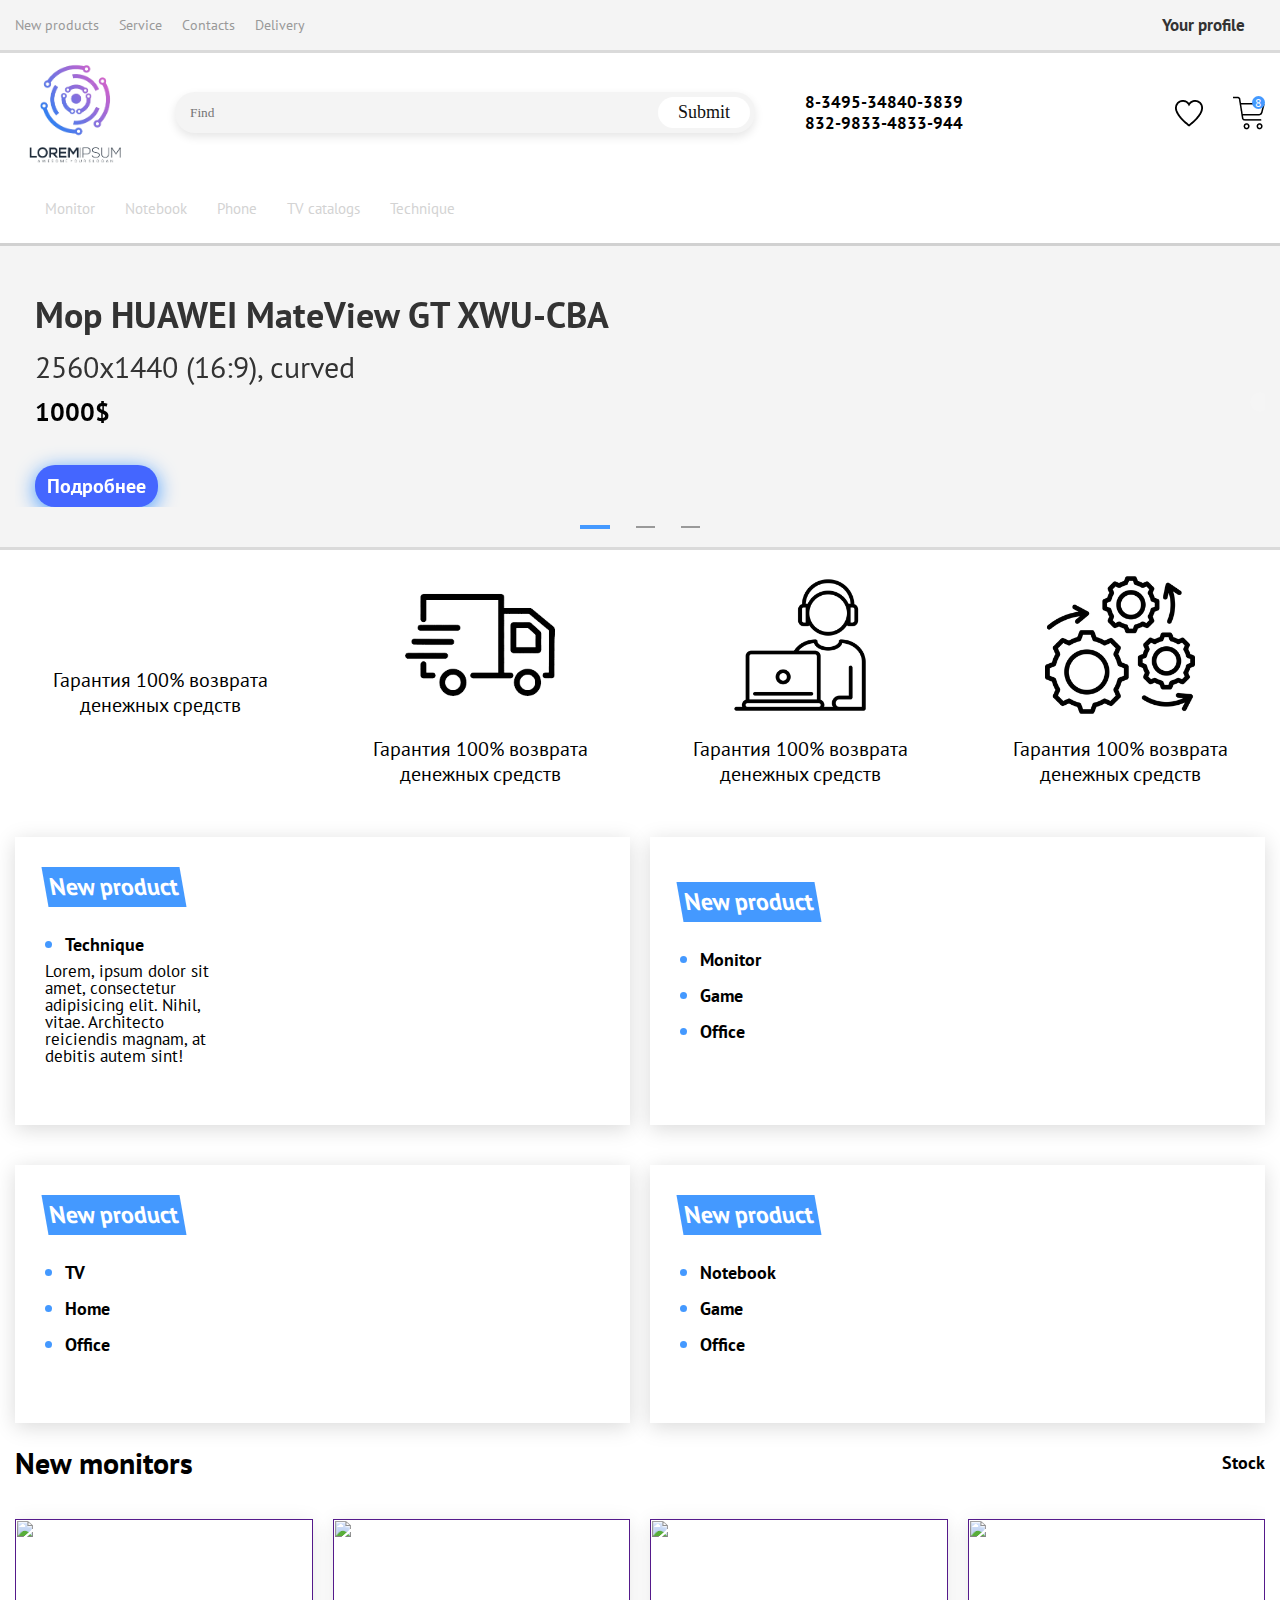
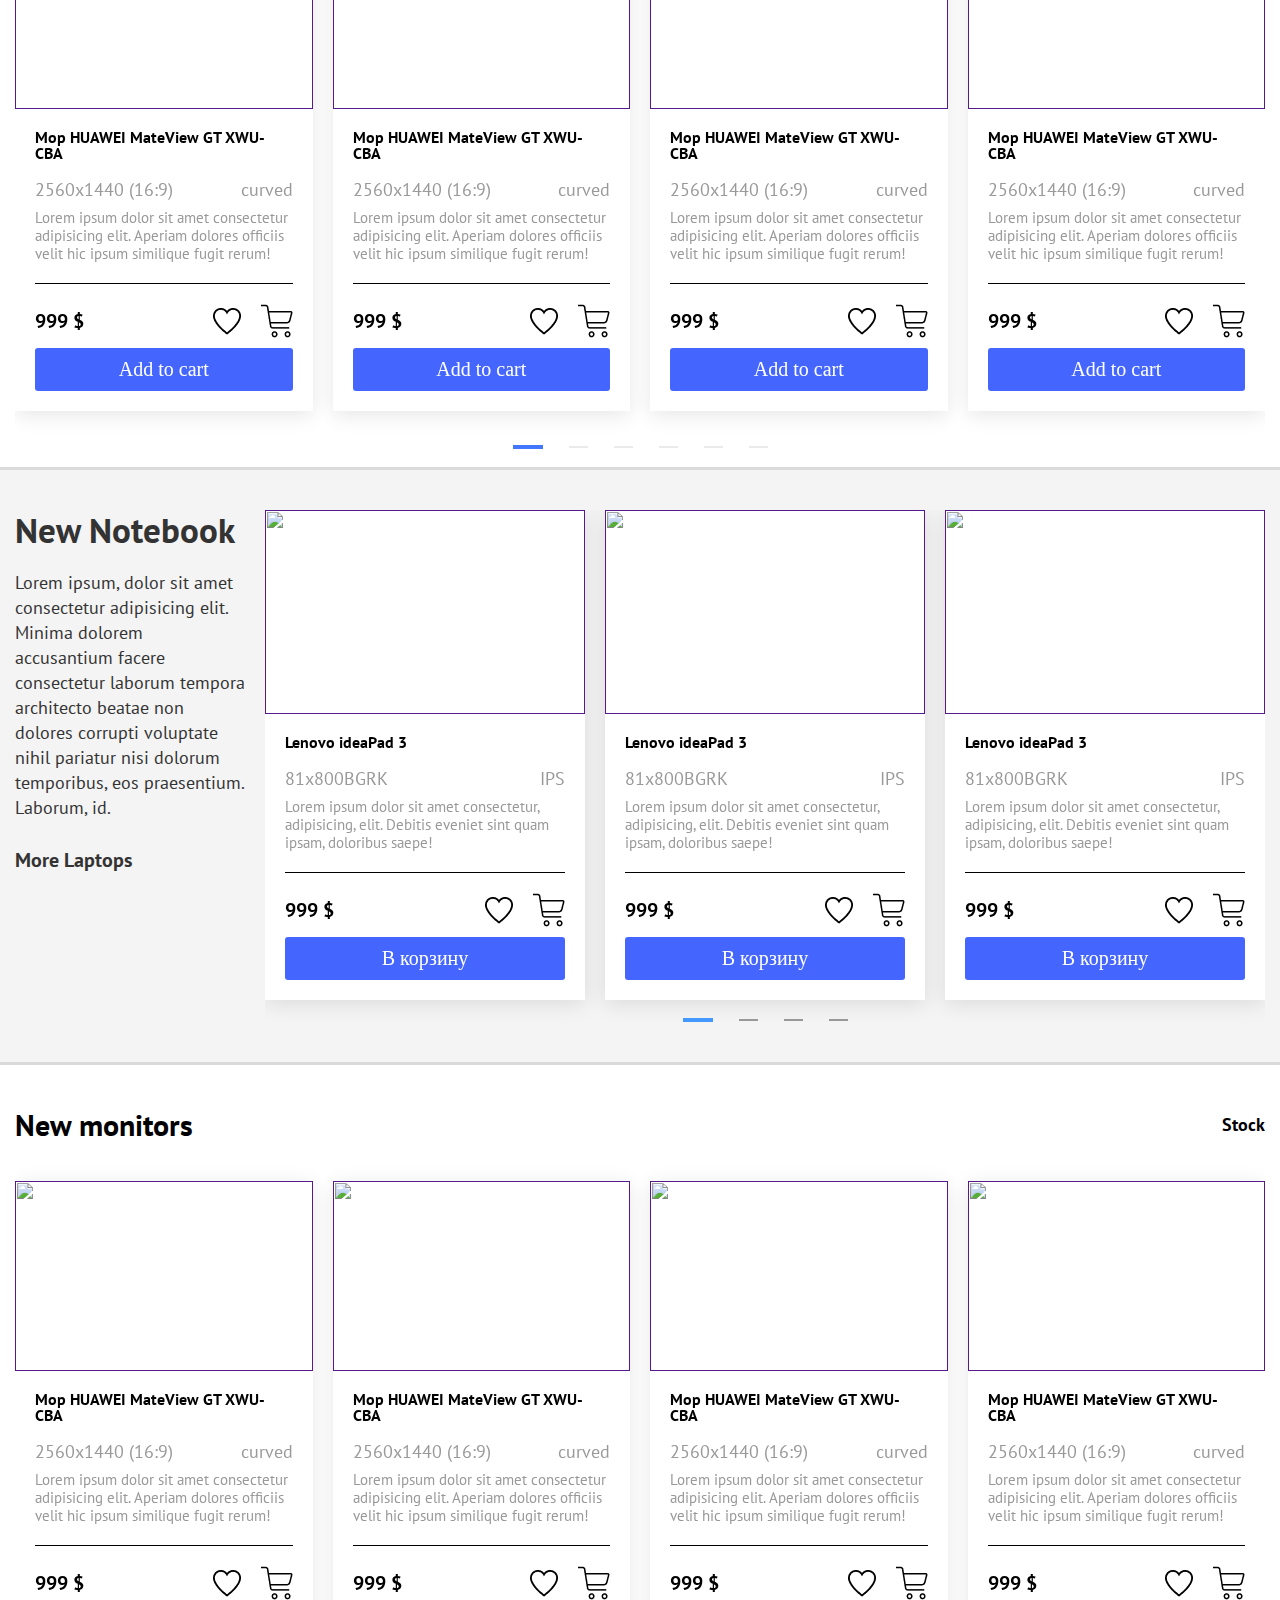
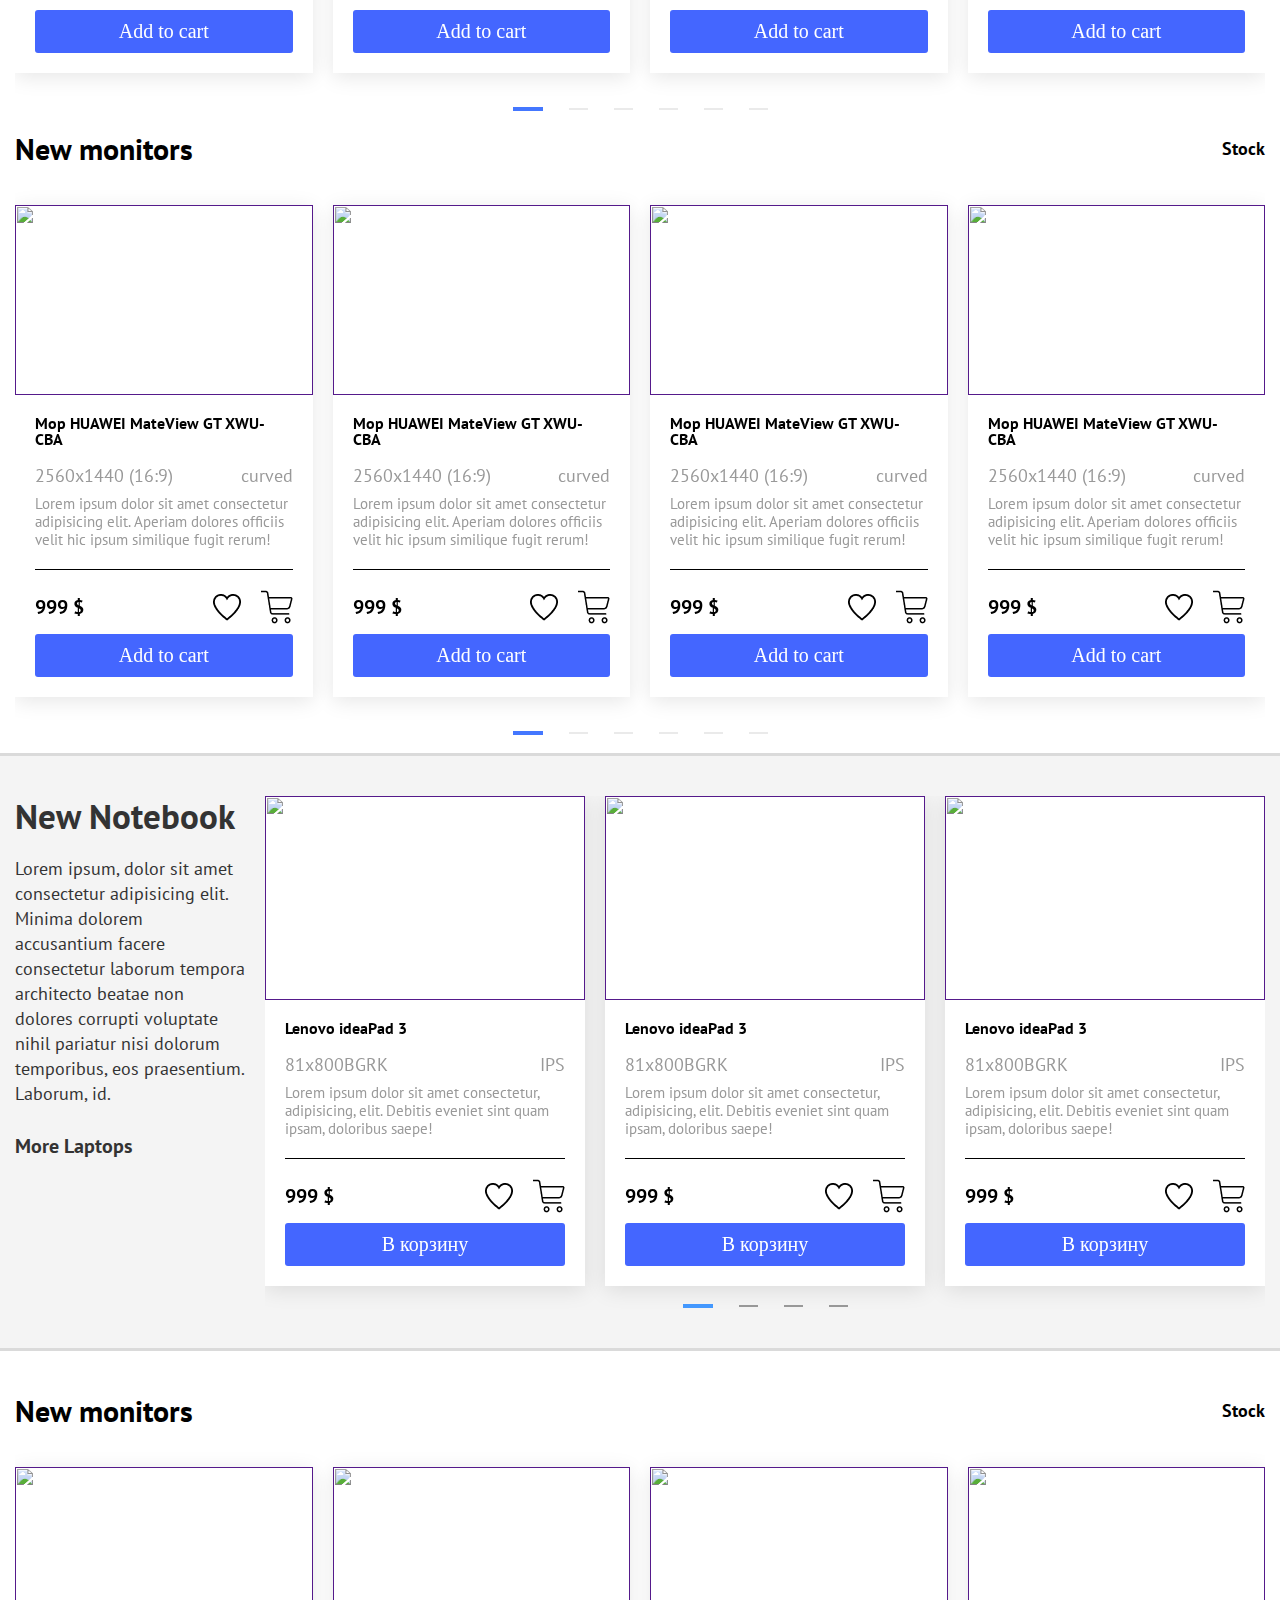
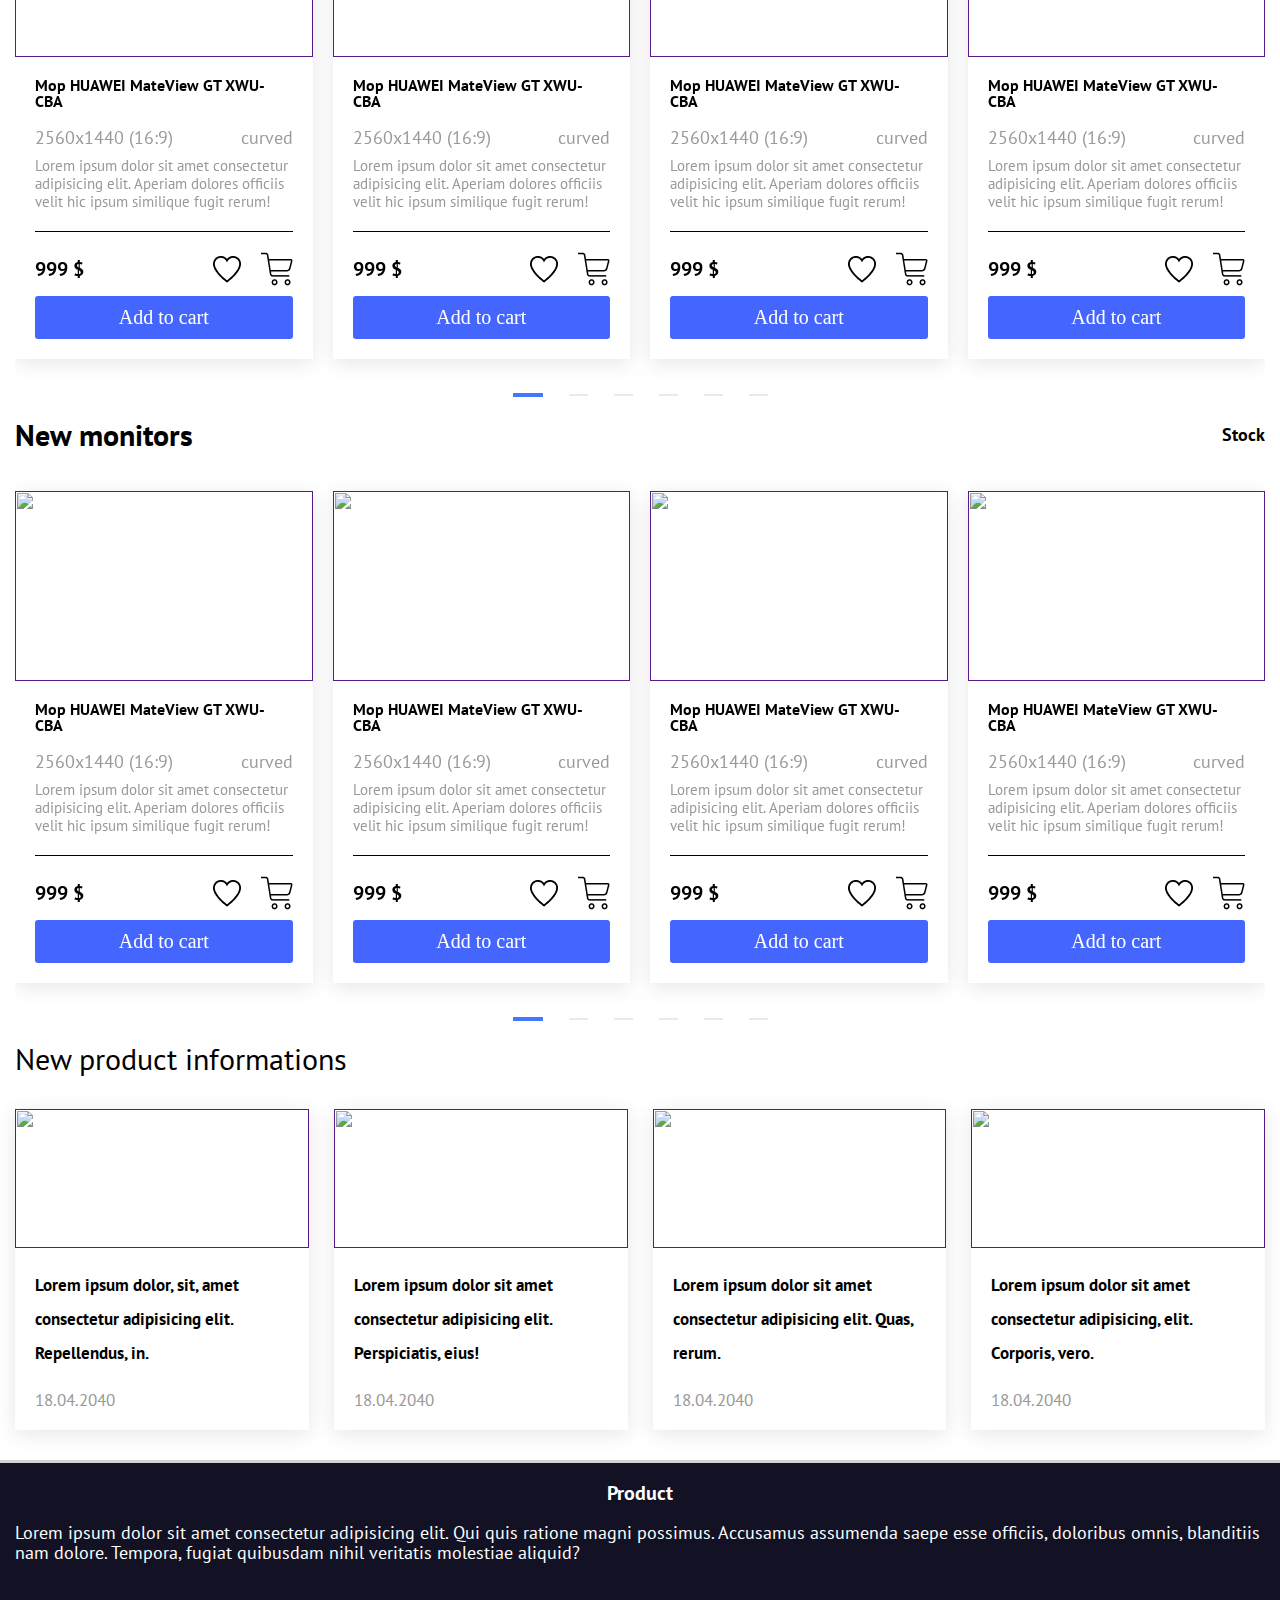
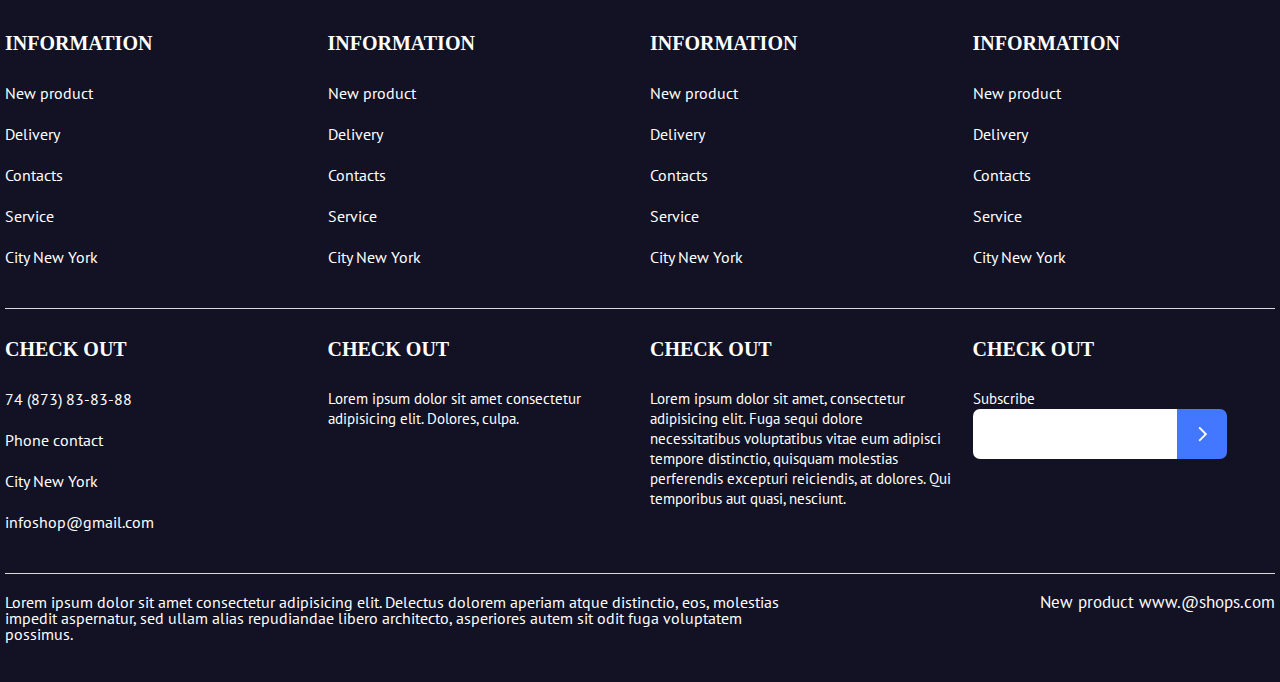
==== index.html @ d4993eb6 "Add files via upload" ====
<!DOCTYPE html>
<html lang="ru"> <!--parentElement-->
  <head>
  	<title>Главная страница</title>
<link rel="stylesheet" href="css/style.css">

<link
  rel="stylesheet"
  href="https://unpkg.com/swiper@8/swiper-bundle.min.css"
/>
<link rel="stylesheet" href="js/nouislider.min.css"> 
<meta content="cherset=UTF-8">
  <meta name="viewport" content="width=device-width">
        <!--previousElementSibling-->
  </head> 
  <body> <!--firstElementChild-->

      <header class="header">
        <div class="header__top top-header">
          <div class="top-header__container _container">
           <div class="top-header__menu menu">
              <nav class="top-header__body">
                 <ul class="menu__list"> 
                 <li class="menu__item menu-top-header-item_catalog"><a href="" class="menu__link"> Menu </a></li>  
               
                 <li class="menu__item"><a href="" class="menu__link"> New products </a></li>  
                 <li class="menu__item"><a href="" class="menu__link"> Service  </a></li> 
                 <li class="menu__item"><a href="" class="menu__link"> Contacts </a></li>
                 <li class="menu__item"><a href="" class="menu__link"> Delivery </a></li>
               </ul> 
             </nav>
           </div>
           <a href="" class="top-header__user _icon-user">  Your profile </a> 
             <nav class="menu__main"> 
             <button type="button" class="menu__icon icon-menu"> <span> </span> </button>  
              <div class="menu__body">
                
              </div>
            </nav>
           </div>
        </div>
        <div class="header__body">
          <div class="body-header__container _container">
            <div class="body-header__submit">
            <a href="" class="body-header__logo">  <img src="img/abstract-technology-modern-logo-design_487879-506-removebg-preview (1) (1).png" alt=""> </a> 
            <div class="body-header__search"> 
              <form action="#" class="search-header">
                
                <input placeholder="Find"  type="text" class="search-header__input">
                <button type="submit" class="search-header__buttons search-header__button-sub"> Submit  </button>
              </form>
              </div>
            </div>
            <div class="body-header__actions actions-header"> 
              
              <div class="actions-header__phones phones-header">
                    <div class="phones-header__items">
                      <div class="phones-header__item">
                        <a href="tel:+83495348403839" type="button" class="phones-header__title"> 8-3495-34840-3839  </a>
                        <button type="button" class="phones-header__arrow"> <img src="https://encrypted-tbn0.gstatic.com/images?q=tbn:ANd9GcSsvEJ7miJrysO1-PAiWA1c4rJQYn2FYDsRWFbO_2if5fyyLiIJ6GjhjjNxfQRfgdVNFOo&usqp=CAU" alt=""></button>
                        <div class="phones-header__body">
                          <ul class="phones-header__list">
                            <li>
                              <a href="" class="phones-header__phone"> 8-3495-34840-3839 </a>
                            </li>
                            <li>
                              <a href="" class="phones-header__phone"> 8-3495-34840-3839 </a>
                            </li>
                            <li>
                              <a href="" class="phones-header__phone"> 8-3495-34840-3839 </a>
                            </li>
                          </ul>
                         </div>
                      </div>
                    </div>

                    <a href="tel:+832983483944" class="phones-header__callback"> 832-9833-4833-944 </a>
              </div>
              <a href="" class="actions-header__favorite"> <img src="img/Иконка_Избранное.png" alt=""></a>
              <div class="actions-header__cart cart-header">
                <div class="cart-header__icon _icon-cart"> <img src="img/Group 2.png" alt=""><span> 8 </span></div>
                
              </div>
            </div>
          </div>
        </div>
        <div class="header__catalog catalog-header">
            <div class="catalog-header__container _container">
              <nav class="catalog-header__menu menu-catalog">
                <button type="button" class="menu-catalog__back buttons"> Back </button>
              
                  <ul class="menu-catalog__list">
                    <li class="menu-catalog__item">
                      <a href="" class="menu-catalog__link" data-parent="1"> Monitor </a>
                    </li>
                    <li class="menu-catalog__item">
                      <a href="" class="menu-catalog__link" data-parent="2"> Notebook </a>
                    </li>
                    <li class="menu-catalog__item">
                      <a href="" class="menu-catalog__link" data-parent="3"> Phone </a>
                    </li>
                    <li class="menu-catalog__item">
                      <a href="" class="menu-catalog__link" data-parent="4"> TV catalogs </a> 
                    </li> 
                    <li class="menu-catalog__item">
                      <a href="" class="menu-catalog__link" data-parent="5"> Technique  </a>
                    </li>

                  </ul>
                    <div class="menu-catalog__sub-menu sub-menu-catalog"> 
                      <button type="button" class="sub-menu-catalog__back buttons"> Back  </button> 
                      <div class="sub-menu-catalog__container _container"> 
                          
                         <div class="sub-menu-catalog__block" data-submenu="1" > 
                          <a href="" class="sub-menu-catalog__category"> Monitor </a><a href="" class="sub-menu-catalog__category"> Notebook </a> 
                          <a href="" class="sub-menu-catalog__category">  Phone </a> <a href="" class="sub-menu-catalog__category"> TV catalogs </a>
                          <a href="" class="sub-menu-catalog__category">  Technique </a>
                         <ul class="sub-menu-catalog__list">
                              <li class="sub-menu-catalog__item">
                                <a href="" class="sub-menu-catalog__link"> Monitors </a>
                              </li>
                              <li class="sub-menu-catalog__item">
                                <a href="" class="sub-menu-catalog__link"> Notebook </a>
                              </li>
                              <li class="sub-menu-catalog__item">
                                <a href="" class="sub-menu-catalog__link"> Phone </a>
                              </li>
                              <li class="sub-menu-catalog__item">
                                <a href="" class="sub-menu-catalog__link"> Technique </a>
                              </li>
                              <li class="sub-menu-catalog__item">
                                <a href="" class="sub-menu-catalog__link"> Stove </a>
                              </li>
                              <li class="sub-menu-catalog__item">
                                <a href="" class="sub-menu-catalog__link"> Iron </a>
                              </li>
                              <li class="sub-menu-catalog__item">
                                <a href="" class="sub-menu-catalog__link">  Refrigerator </a>
                              </li>
                              <li class="sub-menu-catalog__item">
                                <a href="" class="sub-menu-catalog__link"> Air conditioning  </a>
                              </li> 
                             <li class="sub-menu-catalog__item">
                                <a href="" class="sub-menu-catalog__link"> Microwaves </a>
                              </li>

                            </ul>  
                            
                              <ul class="sub-menu-catalog__list">
                              <li class="sub-menu-catalog__item">
                                <a href="" class="sub-menu-catalog__link"> Monitors </a>
                              </li>
                              <li class="sub-menu-catalog__item">
                                <a href="" class="sub-menu-catalog__link"> Notebook </a>
                              </li>
                              <li class="sub-menu-catalog__item">
                                <a href="" class="sub-menu-catalog__link"> Phone </a>
                              </li>
                              <li class="sub-menu-catalog__item">
                                <a href="" class="sub-menu-catalog__link"> Technique </a>
                              </li>
                              <li class="sub-menu-catalog__item">
                                <a href="" class="sub-menu-catalog__link"> Stove </a>
                              </li>
                              <li class="sub-menu-catalog__item">
                                <a href="" class="sub-menu-catalog__link"> Iron </a>
                              </li>
                              <li class="sub-menu-catalog__item">
                                <a href="" class="sub-menu-catalog__link">  Refrigerator </a>
                              </li>
                              <li class="sub-menu-catalog__item">
                                <a href="" class="sub-menu-catalog__link"> Air conditioning  </a>
                              </li> 
                             <li class="sub-menu-catalog__item">
                                <a href="" class="sub-menu-catalog__link"> Microwaves </a>
                              </li>

                            </ul> 
                            <ul class="sub-menu-catalog__list">
                              <li class="sub-menu-catalog__item">
                                <a href="" class="sub-menu-catalog__link"> Monitors </a>
                              </li>
                              <li class="sub-menu-catalog__item">
                                <a href="" class="sub-menu-catalog__link"> Notebook </a>
                              </li>
                              <li class="sub-menu-catalog__item">
                                <a href="" class="sub-menu-catalog__link"> Phone </a>
                              </li>
                              <li class="sub-menu-catalog__item">
                                <a href="" class="sub-menu-catalog__link"> Technique </a>
                              </li>
                              <li class="sub-menu-catalog__item">
                                <a href="" class="sub-menu-catalog__link"> Stove </a>
                              </li>
                              <li class="sub-menu-catalog__item">
                                <a href="" class="sub-menu-catalog__link"> Iron </a>
                              </li>
                              <li class="sub-menu-catalog__item">
                                <a href="" class="sub-menu-catalog__link">  Refrigerator </a>
                              </li>
                              <li class="sub-menu-catalog__item">
                                <a href="" class="sub-menu-catalog__link"> Air conditioning  </a>
                              </li> 
                             <li class="sub-menu-catalog__item">
                                <a href="" class="sub-menu-catalog__link"> Microwaves </a>
                              </li>

                            </ul> 
                            <ul class="sub-menu-catalog__list">
                              <li class="sub-menu-catalog__item">
                                <a href="" class="sub-menu-catalog__link"> Monitors </a>
                              </li>
                              <li class="sub-menu-catalog__item">
                                <a href="" class="sub-menu-catalog__link"> Notebook </a>
                              </li>
                              <li class="sub-menu-catalog__item">
                                <a href="" class="sub-menu-catalog__link"> Phone </a>
                              </li>
                              <li class="sub-menu-catalog__item">
                                <a href="" class="sub-menu-catalog__link"> Technique </a>
                              </li>
                              <li class="sub-menu-catalog__item">
                                <a href="" class="sub-menu-catalog__link"> Stove </a>
                              </li>
                              <li class="sub-menu-catalog__item">
                                <a href="" class="sub-menu-catalog__link"> Iron </a>
                              </li>
                              <li class="sub-menu-catalog__item">
                                <a href="" class="sub-menu-catalog__link">  Refrigerator </a>
                              </li>
                              <li class="sub-menu-catalog__item">
                                <a href="" class="sub-menu-catalog__link"> Air conditioning  </a>
                              </li> 
                             <li class="sub-menu-catalog__item">
                                <a href="" class="sub-menu-catalog__link"> Microwaves </a>
                              </li>

                            </ul> 
                            <ul class="sub-menu-catalog__list">
                              <li class="sub-menu-catalog__item">
                                <a href="" class="sub-menu-catalog__link"> Monitors </a>
                              </li>
                              <li class="sub-menu-catalog__item">
                                <a href="" class="sub-menu-catalog__link"> Notebook </a>
                              </li>
                              <li class="sub-menu-catalog__item">
                                <a href="" class="sub-menu-catalog__link"> Phone </a>
                              </li>
                              <li class="sub-menu-catalog__item">
                                <a href="" class="sub-menu-catalog__link"> Technique </a>
                              </li>
                              <li class="sub-menu-catalog__item">
                                <a href="" class="sub-menu-catalog__link"> Stove </a>
                              </li>
                              <li class="sub-menu-catalog__item">
                                <a href="" class="sub-menu-catalog__link"> Iron </a>
                              </li>
                              <li class="sub-menu-catalog__item">
                                <a href="" class="sub-menu-catalog__link">  Refrigerator </a>
                              </li>
                              <li class="sub-menu-catalog__item">
                                <a href="" class="sub-menu-catalog__link"> Air conditioning  </a>
                              </li> 
                             <li class="sub-menu-catalog__item">
                                <a href="" class="sub-menu-catalog__link"> Microwaves </a>
                              </li>

                            </ul> 
                              <a href="" class="sub-menu-catalog__all"> More tech </a>
                              <a href="" class="sub-menu-catalog__all"> More tech </a>
                              <a href="" class="sub-menu-catalog__all"> More tech </a>
                              <a href="" class="sub-menu-catalog__all"> More tech </a>
                               <a href="" class="sub-menu-catalog__all"> More tech </a> 
                        </div> 

                         
                          <div class="sub-menu-catalog__block" data-submenu="2" > 
                          <a href="" class="sub-menu-catalog__category"> Monitor </a><a href="" class="sub-menu-catalog__category"> Notebook </a> 
                          <a href="" class="sub-menu-catalog__category">  Phone </a> <a href="" class="sub-menu-catalog__category"> TV catalogs </a>
                          <a href="" class="sub-menu-catalog__category">  Technique </a>
                         <ul class="sub-menu-catalog__list">
                              <li class="sub-menu-catalog__item">
                                <a href="" class="sub-menu-catalog__link"> Monitors </a>
                              </li>
                              <li class="sub-menu-catalog__item">
                                <a href="" class="sub-menu-catalog__link"> Notebook </a>
                              </li>
                              <li class="sub-menu-catalog__item">
                                <a href="" class="sub-menu-catalog__link"> Phone </a>
                              </li>
                              <li class="sub-menu-catalog__item">
                                <a href="" class="sub-menu-catalog__link"> Technique </a>
                              </li>
                              <li class="sub-menu-catalog__item">
                                <a href="" class="sub-menu-catalog__link"> Stove </a>
                              </li>
                              <li class="sub-menu-catalog__item">
                                <a href="" class="sub-menu-catalog__link"> Iron </a>
                              </li>
                              <li class="sub-menu-catalog__item">
                                <a href="" class="sub-menu-catalog__link">  Refrigerator </a>
                              </li>
                              <li class="sub-menu-catalog__item">
                                <a href="" class="sub-menu-catalog__link"> Air conditioning  </a>
                              </li> 
                             <li class="sub-menu-catalog__item">
                                <a href="" class="sub-menu-catalog__link"> Microwaves </a>
                              </li>

                            </ul>  
                            
                              <ul class="sub-menu-catalog__list">
                              <li class="sub-menu-catalog__item">
                                <a href="" class="sub-menu-catalog__link"> Monitors </a>
                              </li>
                              <li class="sub-menu-catalog__item">
                                <a href="" class="sub-menu-catalog__link"> Notebook </a>
                              </li>
                              <li class="sub-menu-catalog__item">
                                <a href="" class="sub-menu-catalog__link"> Phone </a>
                              </li>
                              <li class="sub-menu-catalog__item">
                                <a href="" class="sub-menu-catalog__link"> Technique </a>
                              </li>
                              <li class="sub-menu-catalog__item">
                                <a href="" class="sub-menu-catalog__link"> Stove </a>
                              </li>
                              <li class="sub-menu-catalog__item">
                                <a href="" class="sub-menu-catalog__link"> Iron </a>
                              </li>
                              <li class="sub-menu-catalog__item">
                                <a href="" class="sub-menu-catalog__link">  Refrigerator </a>
                              </li>
                              <li class="sub-menu-catalog__item">
                                <a href="" class="sub-menu-catalog__link"> Air conditioning  </a>
                              </li> 
                             <li class="sub-menu-catalog__item">
                                <a href="" class="sub-menu-catalog__link"> Microwaves </a>
                              </li>

                            </ul> 
                            <ul class="sub-menu-catalog__list">
                              <li class="sub-menu-catalog__item">
                                <a href="" class="sub-menu-catalog__link"> Monitors </a>
                              </li>
                              <li class="sub-menu-catalog__item">
                                <a href="" class="sub-menu-catalog__link"> Notebook </a>
                              </li>
                              <li class="sub-menu-catalog__item">
                                <a href="" class="sub-menu-catalog__link"> Phone </a>
                              </li>
                              <li class="sub-menu-catalog__item">
                                <a href="" class="sub-menu-catalog__link"> Technique </a>
                              </li>
                              <li class="sub-menu-catalog__item">
                                <a href="" class="sub-menu-catalog__link"> Stove </a>
                              </li>
                              
                            </ul> 
                            <ul class="sub-menu-catalog__list">
                              <li class="sub-menu-catalog__item">
                                <a href="" class="sub-menu-catalog__link"> Monitors </a>
                              </li>
                              <li class="sub-menu-catalog__item">
                                <a href="" class="sub-menu-catalog__link"> Notebook </a>
                              </li>
                              <li class="sub-menu-catalog__item">
                                <a href="" class="sub-menu-catalog__link"> Phone </a>
                              </li>
                              <li class="sub-menu-catalog__item">
                                <a href="" class="sub-menu-catalog__link"> Technique </a>
                              </li>
                              <li class="sub-menu-catalog__item">
                                <a href="" class="sub-menu-catalog__link"> Stove </a>
                              </li>
                              <li class="sub-menu-catalog__item">
                                <a href="" class="sub-menu-catalog__link"> Iron </a>
                              </li>
                              <li class="sub-menu-catalog__item">
                                <a href="" class="sub-menu-catalog__link">  Refrigerator </a>
                              </li>
                              <li class="sub-menu-catalog__item">
                                <a href="" class="sub-menu-catalog__link"> Air conditioning  </a>
                              </li> 
                             <li class="sub-menu-catalog__item">
                                <a href="" class="sub-menu-catalog__link"> Microwaves </a>
                              </li>

                            </ul> 
                            <ul class="sub-menu-catalog__list">
                              <li class="sub-menu-catalog__item">
                                <a href="" class="sub-menu-catalog__link"> Monitors </a>
                              </li>
                              <li class="sub-menu-catalog__item">
                                <a href="" class="sub-menu-catalog__link"> Notebook </a>
                              </li>
                              <li class="sub-menu-catalog__item">
                                <a href="" class="sub-menu-catalog__link"> Phone </a>
                              </li>
                              <li class="sub-menu-catalog__item">
                                <a href="" class="sub-menu-catalog__link"> Technique </a>
                              </li>
                              <li class="sub-menu-catalog__item">
                                <a href="" class="sub-menu-catalog__link"> Stove </a>
                              </li>
                              <li class="sub-menu-catalog__item">
                                <a href="" class="sub-menu-catalog__link"> Iron </a>
                              </li>
                              <li class="sub-menu-catalog__item">
                                <a href="" class="sub-menu-catalog__link">  Refrigerator </a>
                              </li>
                              <li class="sub-menu-catalog__item">
                                <a href="" class="sub-menu-catalog__link"> Air conditioning  </a>
                              </li> 
                             <li class="sub-menu-catalog__item">
                                <a href="" class="sub-menu-catalog__link"> Microwaves </a>
                              </li>

                            </ul> 
                              <a href="" class="sub-menu-catalog__all"> More tech </a>
                              <a href="" class="sub-menu-catalog__all"> More tech </a>
                              <a href="" class="sub-menu-catalog__all"> More tech </a>
                              <a href="" class="sub-menu-catalog__all"> More tech </a>
                               <a href="" class="sub-menu-catalog__all"> More tech </a> 
                        </div> 
                         <div class="sub-menu-catalog__block" data-submenu="3" > 
                          <a href="" class="sub-menu-catalog__category"> Monitor </a><a href="" class="sub-menu-catalog__category"> Notebook </a> 
                          <a href="" class="sub-menu-catalog__category">  Phone </a> <a href="" class="sub-menu-catalog__category"> TV catalogs </a>
                          <a href="" class="sub-menu-catalog__category">  Technique </a>
                         <ul class="sub-menu-catalog__list">
                              <li class="sub-menu-catalog__item">
                                <a href="" class="sub-menu-catalog__link"> Monitors </a>
                              </li>
                              <li class="sub-menu-catalog__item">
                                <a href="" class="sub-menu-catalog__link"> Notebook </a>
                              </li>
                              <li class="sub-menu-catalog__item">
                                <a href="" class="sub-menu-catalog__link"> Phone </a>
                              </li>
                              <li class="sub-menu-catalog__item">
                                <a href="" class="sub-menu-catalog__link"> Technique </a>
                              </li>
                              <li class="sub-menu-catalog__item">
                                <a href="" class="sub-menu-catalog__link"> Stove </a>
                              </li>
                              
                             <li class="sub-menu-catalog__item">
                                <a href="" class="sub-menu-catalog__link"> Microwaves </a>
                              </li>

                            </ul>  
                            
                              <ul class="sub-menu-catalog__list">
                              <li class="sub-menu-catalog__item">
                                <a href="" class="sub-menu-catalog__link"> Monitors </a>
                              </li>
                              <li class="sub-menu-catalog__item">
                                <a href="" class="sub-menu-catalog__link"> Notebook </a>
                              </li>
                              <li class="sub-menu-catalog__item">
                                <a href="" class="sub-menu-catalog__link"> Phone </a>
                              </li>
                              <li class="sub-menu-catalog__item">
                                <a href="" class="sub-menu-catalog__link"> Technique </a>
                              </li>
                              <li class="sub-menu-catalog__item">
                                <a href="" class="sub-menu-catalog__link"> Stove </a>
                              </li>
                              <li class="sub-menu-catalog__item">
                                <a href="" class="sub-menu-catalog__link"> Iron </a>
                              </li>
                              <li class="sub-menu-catalog__item">
                                <a href="" class="sub-menu-catalog__link">  Refrigerator </a>
                              </li>
                              <li class="sub-menu-catalog__item">
                                <a href="" class="sub-menu-catalog__link"> Air conditioning  </a>
                              </li> 
                             <li class="sub-menu-catalog__item">
                                <a href="" class="sub-menu-catalog__link"> Microwaves </a>
                              </li>

                            </ul> 
                            <ul class="sub-menu-catalog__list">
                              <li class="sub-menu-catalog__item">
                                <a href="" class="sub-menu-catalog__link"> Monitors </a>
                              </li>
                              <li class="sub-menu-catalog__item">
                                <a href="" class="sub-menu-catalog__link"> Notebook </a>
                              </li>
                              <li class="sub-menu-catalog__item">
                                <a href="" class="sub-menu-catalog__link"> Phone </a>
                              </li>
                              <li class="sub-menu-catalog__item">
                                <a href="" class="sub-menu-catalog__link"> Technique </a>
                              </li>
                              <li class="sub-menu-catalog__item">
                                <a href="" class="sub-menu-catalog__link"> Stove </a>
                              </li>
                              <li class="sub-menu-catalog__item">
                                <a href="" class="sub-menu-catalog__link"> Iron </a>
                              </li>
                              <li class="sub-menu-catalog__item">
                                <a href="" class="sub-menu-catalog__link">  Refrigerator </a>
                              </li>
                              <li class="sub-menu-catalog__item">
                                <a href="" class="sub-menu-catalog__link"> Air conditioning  </a>
                              </li> 
                             <li class="sub-menu-catalog__item">
                                <a href="" class="sub-menu-catalog__link"> Microwaves </a>
                              </li>

                            </ul> 
                            <ul class="sub-menu-catalog__list">
                              <li class="sub-menu-catalog__item">
                                <a href="" class="sub-menu-catalog__link"> Monitors </a>
                              </li>
                              <li class="sub-menu-catalog__item">
                                <a href="" class="sub-menu-catalog__link"> Notebook </a>
                              </li>
                              <li class="sub-menu-catalog__item">
                                <a href="" class="sub-menu-catalog__link"> Phone </a>
                              </li>
                              <li class="sub-menu-catalog__item">
                                <a href="" class="sub-menu-catalog__link"> Technique </a>
                              </li>
                              <li class="sub-menu-catalog__item">
                                <a href="" class="sub-menu-catalog__link"> Stove </a>
                              </li>
                              <li class="sub-menu-catalog__item">
                                <a href="" class="sub-menu-catalog__link"> Iron </a>
                              </li>
                              <li class="sub-menu-catalog__item">
                                <a href="" class="sub-menu-catalog__link">  Refrigerator </a>
                              </li>
                              <li class="sub-menu-catalog__item">
                                <a href="" class="sub-menu-catalog__link"> Air conditioning  </a>
                              </li> 
                             <li class="sub-menu-catalog__item">
                                <a href="" class="sub-menu-catalog__link"> Microwaves </a>
                              </li>

                            </ul> 
                            <ul class="sub-menu-catalog__list">
                              <li class="sub-menu-catalog__item">
                                <a href="" class="sub-menu-catalog__link"> Monitors </a>
                              </li>
                              <li class="sub-menu-catalog__item">
                                <a href="" class="sub-menu-catalog__link"> Notebook </a>
                              </li>
                              <li class="sub-menu-catalog__item">
                                <a href="" class="sub-menu-catalog__link"> Phone </a>
                              </li>
                              <li class="sub-menu-catalog__item">
                                <a href="" class="sub-menu-catalog__link"> Technique </a>
                              </li>
                              <li class="sub-menu-catalog__item">
                                <a href="" class="sub-menu-catalog__link"> Stove </a>
                              </li>
                              <li class="sub-menu-catalog__item">
                                <a href="" class="sub-menu-catalog__link"> Iron </a>
                              </li>
                              <li class="sub-menu-catalog__item">
                                <a href="" class="sub-menu-catalog__link">  Refrigerator </a>
                              </li>
                              <li class="sub-menu-catalog__item">
                                <a href="" class="sub-menu-catalog__link"> Air conditioning  </a>
                              </li> 
                             <li class="sub-menu-catalog__item">
                                <a href="" class="sub-menu-catalog__link"> Microwaves </a>
                              </li>

                            </ul> 
                              <a href="" class="sub-menu-catalog__all"> More tech </a>
                              <a href="" class="sub-menu-catalog__all"> More tech </a>
                              <a href="" class="sub-menu-catalog__all"> More tech </a>
                              <a href="" class="sub-menu-catalog__all"> More tech </a>
                               <a href="" class="sub-menu-catalog__all"> More tech </a> 
                        </div> 
                         <div class="sub-menu-catalog__block" data-submenu="4" > 
                          <a href="" class="sub-menu-catalog__category"> Monitor </a><a href="" class="sub-menu-catalog__category"> Notebook </a> 
                          <a href="" class="sub-menu-catalog__category">  Phone </a> <a href="" class="sub-menu-catalog__category"> TV catalogs </a>
                          <a href="" class="sub-menu-catalog__category">  Technique </a>
                         <ul class="sub-menu-catalog__list">
                              <li class="sub-menu-catalog__item">
                                <a href="" class="sub-menu-catalog__link"> Monitors </a>
                              </li>
                              <li class="sub-menu-catalog__item">
                                <a href="" class="sub-menu-catalog__link"> Notebook </a>
                              </li>
                              <li class="sub-menu-catalog__item">
                                <a href="" class="sub-menu-catalog__link"> Phone </a>
                              </li>
                              <li class="sub-menu-catalog__item">
                                <a href="" class="sub-menu-catalog__link"> Technique </a>
                              </li>
                              <li class="sub-menu-catalog__item">
                                <a href="" class="sub-menu-catalog__link"> Stove </a>
                              </li>
                              <li class="sub-menu-catalog__item">
                                <a href="" class="sub-menu-catalog__link"> Iron </a>
                              </li>
                              <li class="sub-menu-catalog__item">
                                <a href="" class="sub-menu-catalog__link">  Refrigerator </a>
                              </li>
                              <li class="sub-menu-catalog__item">
                                <a href="" class="sub-menu-catalog__link"> Air conditioning  </a>
                              </li> 
                             <li class="sub-menu-catalog__item">
                                <a href="" class="sub-menu-catalog__link"> Microwaves </a>
                              </li>

                            </ul>  
                            
                              <ul class="sub-menu-catalog__list">
                              <li class="sub-menu-catalog__item">
                                <a href="" class="sub-menu-catalog__link"> Monitors </a>
                              </li>
                              <li class="sub-menu-catalog__item">
                                <a href="" class="sub-menu-catalog__link"> Notebook </a>
                              </li>
                              <li class="sub-menu-catalog__item">
                                <a href="" class="sub-menu-catalog__link"> Phone </a>
                              </li>
                              <li class="sub-menu-catalog__item">
                                <a href="" class="sub-menu-catalog__link"> Technique </a>
                              </li>
                              <li class="sub-menu-catalog__item">
                                <a href="" class="sub-menu-catalog__link"> Stove </a>
                              </li>
                              <li class="sub-menu-catalog__item">
                                <a href="" class="sub-menu-catalog__link"> Iron </a>
                              </li>
                              <li class="sub-menu-catalog__item">
                                <a href="" class="sub-menu-catalog__link">  Refrigerator </a>
                              </li>
                              <li class="sub-menu-catalog__item">
                                <a href="" class="sub-menu-catalog__link"> Air conditioning  </a>
                              </li> 
                             <li class="sub-menu-catalog__item">
                                <a href="" class="sub-menu-catalog__link"> Microwaves </a>
                              </li>

                            </ul> 
                            <ul class="sub-menu-catalog__list">
                              <li class="sub-menu-catalog__item">
                                <a href="" class="sub-menu-catalog__link"> Monitors </a>
                              </li>
                              <li class="sub-menu-catalog__item">
                                <a href="" class="sub-menu-catalog__link"> Notebook </a>
                              </li>
                              <li class="sub-menu-catalog__item">
                                <a href="" class="sub-menu-catalog__link"> Phone </a>
                              </li>
                              <li class="sub-menu-catalog__item">
                                <a href="" class="sub-menu-catalog__link"> Technique </a>
                              </li>
                              <li class="sub-menu-catalog__item">
                                <a href="" class="sub-menu-catalog__link"> Stove </a>
                              </li>
                              <li class="sub-menu-catalog__item">
                                <a href="" class="sub-menu-catalog__link"> Iron </a>
                              </li>
                              <li class="sub-menu-catalog__item">
                                <a href="" class="sub-menu-catalog__link">  Refrigerator </a>
                              </li>
                              <li class="sub-menu-catalog__item">
                                <a href="" class="sub-menu-catalog__link"> Air conditioning  </a>
                              </li> 
                             <li class="sub-menu-catalog__item">
                                <a href="" class="sub-menu-catalog__link"> Microwaves </a>
                              </li>

                            </ul> 
                            <ul class="sub-menu-catalog__list">
                              <li class="sub-menu-catalog__item">
                                <a href="" class="sub-menu-catalog__link"> Monitors </a>
                              </li>
                              <li class="sub-menu-catalog__item">
                                <a href="" class="sub-menu-catalog__link"> Notebook </a>
                              </li>
                              <li class="sub-menu-catalog__item">
                                <a href="" class="sub-menu-catalog__link"> Phone </a>
                              </li>
                              <li class="sub-menu-catalog__item">
                                <a href="" class="sub-menu-catalog__link"> Technique </a>
                              </li>
                              <li class="sub-menu-catalog__item">
                                <a href="" class="sub-menu-catalog__link"> Stove </a>
                              </li>
                              <li class="sub-menu-catalog__item">
                                <a href="" class="sub-menu-catalog__link"> Iron </a>
                              </li>
                              <li class="sub-menu-catalog__item">
                                <a href="" class="sub-menu-catalog__link">  Refrigerator </a>
                              </li>
                              <li class="sub-menu-catalog__item">
                                <a href="" class="sub-menu-catalog__link"> Air conditioning  </a>
                              </li> 
                             <li class="sub-menu-catalog__item">
                                <a href="" class="sub-menu-catalog__link"> Microwaves </a>
                              </li>

                            </ul> 
                            <ul class="sub-menu-catalog__list">
                              <li class="sub-menu-catalog__item">
                                <a href="" class="sub-menu-catalog__link"> Monitors </a>
                              </li>
                              <li class="sub-menu-catalog__item">
                                <a href="" class="sub-menu-catalog__link"> Notebook </a>
                              </li>
                              <li class="sub-menu-catalog__item">
                                <a href="" class="sub-menu-catalog__link"> Phone </a>
                              </li>
                              <li class="sub-menu-catalog__item">
                                <a href="" class="sub-menu-catalog__link"> Technique </a>
                              </li>
                              <li class="sub-menu-catalog__item">
                                <a href="" class="sub-menu-catalog__link"> Stove </a>
                              </li>
                              <li class="sub-menu-catalog__item">
                                <a href="" class="sub-menu-catalog__link"> Iron </a>
                              </li>
                              <li class="sub-menu-catalog__item">
                                <a href="" class="sub-menu-catalog__link">  Refrigerator </a>
                              </li>
                              <li class="sub-menu-catalog__item">
                                <a href="" class="sub-menu-catalog__link"> Air conditioning  </a>
                              </li> 
                             <li class="sub-menu-catalog__item">
                                <a href="" class="sub-menu-catalog__link"> Microwaves </a>
                              </li>

                            </ul> 
                              <a href="" class="sub-menu-catalog__all"> More tech </a>
                              <a href="" class="sub-menu-catalog__all"> More tech </a>
                              <a href="" class="sub-menu-catalog__all"> More tech </a>
                              <a href="" class="sub-menu-catalog__all"> More tech </a>
                               <a href="" class="sub-menu-catalog__all"> More tech </a> 
                        </div> 
                         <div class="sub-menu-catalog__block" data-submenu="5" > 
                          <a href="" class="sub-menu-catalog__category"> Monitor </a><a href="" class="sub-menu-catalog__category"> Notebook </a> 
                          <a href="" class="sub-menu-catalog__category">  Phone </a> <a href="" class="sub-menu-catalog__category"> TV catalogs </a>
                          <a href="" class="sub-menu-catalog__category">  Technique </a>
                         <ul class="sub-menu-catalog__list">
                              <li class="sub-menu-catalog__item">
                                <a href="" class="sub-menu-catalog__link"> Monitors </a>
                              </li>
                              <li class="sub-menu-catalog__item">
                                <a href="" class="sub-menu-catalog__link"> Notebook </a>
                              </li>
                              <li class="sub-menu-catalog__item">
                                <a href="" class="sub-menu-catalog__link"> Phone </a>
                              </li>
                              <li class="sub-menu-catalog__item">
                                <a href="" class="sub-menu-catalog__link"> Technique </a>
                              </li>
                              <li class="sub-menu-catalog__item">
                                <a href="" class="sub-menu-catalog__link"> Stove </a>
                              </li>
                              <li class="sub-menu-catalog__item">
                                <a href="" class="sub-menu-catalog__link"> Iron </a>
                              </li>
                              <li class="sub-menu-catalog__item">
                                <a href="" class="sub-menu-catalog__link">  Refrigerator </a>
                              </li>
                              <li class="sub-menu-catalog__item">
                                <a href="" class="sub-menu-catalog__link"> Air conditioning  </a>
                              </li> 
                             <li class="sub-menu-catalog__item">
                                <a href="" class="sub-menu-catalog__link"> Microwaves </a>
                              </li>

                            </ul>  
                            
                              <ul class="sub-menu-catalog__list">
                              <li class="sub-menu-catalog__item">
                                <a href="" class="sub-menu-catalog__link"> Monitors </a>
                              </li>
                              <li class="sub-menu-catalog__item">
                                <a href="" class="sub-menu-catalog__link"> Notebook </a>
                              </li>
                              <li class="sub-menu-catalog__item">
                                <a href="" class="sub-menu-catalog__link"> Phone </a>
                              </li>
                              <li class="sub-menu-catalog__item">
                                <a href="" class="sub-menu-catalog__link"> Technique </a>
                              </li>
                              <li class="sub-menu-catalog__item">
                                <a href="" class="sub-menu-catalog__link"> Stove </a>
                              </li>
                              <li class="sub-menu-catalog__item">
                                <a href="" class="sub-menu-catalog__link"> Iron </a>
                              </li>
                              <li class="sub-menu-catalog__item">
                                <a href="" class="sub-menu-catalog__link">  Refrigerator </a>
                              </li>
                              <li class="sub-menu-catalog__item">
                                <a href="" class="sub-menu-catalog__link"> Air conditioning  </a>
                              </li> 
                             <li class="sub-menu-catalog__item">
                                <a href="" class="sub-menu-catalog__link"> Microwaves </a>
                              </li>

                            </ul> 
                            <ul class="sub-menu-catalog__list">
                              <li class="sub-menu-catalog__item">
                                <a href="" class="sub-menu-catalog__link"> Monitors </a>
                              </li>
                              <li class="sub-menu-catalog__item">
                                <a href="" class="sub-menu-catalog__link"> Notebook </a>
                              </li>
                              <li class="sub-menu-catalog__item">
                                <a href="" class="sub-menu-catalog__link"> Phone </a>
                              </li>
                              <li class="sub-menu-catalog__item">
                                <a href="" class="sub-menu-catalog__link"> Technique </a>
                              </li>
                              <li class="sub-menu-catalog__item">
                                <a href="" class="sub-menu-catalog__link"> Stove </a>
                              </li>
                              
                             <li class="sub-menu-catalog__item">
                                <a href="" class="sub-menu-catalog__link"> Microwaves </a>
                              </li>

                            </ul> 
                            <ul class="sub-menu-catalog__list">
                              <li class="sub-menu-catalog__item">
                                <a href="" class="sub-menu-catalog__link"> Monitors </a>
                              </li>
                              <li class="sub-menu-catalog__item">
                                <a href="" class="sub-menu-catalog__link"> Notebook </a>
                              </li>
                              <li class="sub-menu-catalog__item">
                                <a href="" class="sub-menu-catalog__link"> Phone </a>
                              </li>
                              <li class="sub-menu-catalog__item">
                                <a href="" class="sub-menu-catalog__link"> Technique </a>
                              </li>
                              <li class="sub-menu-catalog__item">
                                <a href="" class="sub-menu-catalog__link"> Stove </a>
                              </li>
                              <li class="sub-menu-catalog__item">
                                <a href="" class="sub-menu-catalog__link"> Iron </a>
                              </li>
                              <li class="sub-menu-catalog__item">
                                <a href="" class="sub-menu-catalog__link">  Refrigerator </a>
                              </li>
                              <li class="sub-menu-catalog__item">
                                <a href="" class="sub-menu-catalog__link"> Air conditioning  </a>
                              </li> 
                             <li class="sub-menu-catalog__item">
                                <a href="" class="sub-menu-catalog__link"> Microwaves </a>
                              </li>

                            </ul> 
                            <ul class="sub-menu-catalog__list">
                              <li class="sub-menu-catalog__item">
                                <a href="" class="sub-menu-catalog__link"> Monitors </a>
                              </li>
                              <li class="sub-menu-catalog__item">
                                <a href="" class="sub-menu-catalog__link"> Notebook </a>
                              </li>
                              <li class="sub-menu-catalog__item">
                                <a href="" class="sub-menu-catalog__link"> Phone </a>
                              </li>
                              <li class="sub-menu-catalog__item">
                                <a href="" class="sub-menu-catalog__link"> Technique </a>
                              </li>
                              <li class="sub-menu-catalog__item">
                                <a href="" class="sub-menu-catalog__link"> Stove </a>
                              
                             <li class="sub-menu-catalog__item">
                                <a href="" class="sub-menu-catalog__link"> Microwaves </a>
                              </li>

                            </ul> 
                              <a href="" class="sub-menu-catalog__all"> More tech </a>
                              <a href="" class="sub-menu-catalog__all"> More tech </a>
                              <a href="" class="sub-menu-catalog__all"> More tech </a>
                              <a href="" class="sub-menu-catalog__all"> More tech </a>
                               <a href="" class="sub-menu-catalog__all"> More tech </a> 
                        </div> 
                      </div>
                               
                    </div>
              </nav>
            </div>
         </div> 
      </header>
      <div class="wrapper"> 
          <main class="page page_home"> 
              <section class="page__mainslider mainslider"> 
                  <div class="mainslider__container _container"> 
                    <div class="mainslider__body">  

                    
                      <div class="mainslider__slider swiper">  
                           <div class="mainslider__swiper swiper-wrapper">  
                              <div class="mainslider__slide slide-mainslider swiper-slide">
                              <div class="slide-mainslider__body-content">   
                                  <div class="slide-mainslider__content"> 
                                            <div class="slide-mainslider__title"> 
                                                Мор HUAWEI MateView GT XWU-CBA
                                            </div>  
                                            <div class="slide-mainslider__sub-title">  
                                                
2560x1440 (16:9), curved
                                            </div>
                                            <div class="slide-mainslider__price">  
                                                1000$
                                            </div>  
                                           
                                  </div>  
                                    <a href="" class="slide-mainslider__button button"> Подробнее </a>
                                  </div> 
                               
                              <div class="slide-mainslider__media media-mainslider"> 
                        <div class="media-mainslider__body"> 
                              <div class="media-mainslider__image">  
                                            <img src="https://dream-store.ru/sites/default/files/2021-08/53060218_8.png" alt=""> 
                              </div>  
                                   
                                   
                                 </div>    
                             </div>
                           </div> 
                           <div class="mainslider__slide slide-mainslider swiper-slide"> 
                              <div class="slide-mainslider__body-content">   
                                  <div class="slide-mainslider__content"> 
                                            <div class="slide-mainslider__title"> 
                                                Мор HUAWEI MateView GT XWU-CBA
                                            </div>  
                                            <div class="slide-mainslider__sub-title"> 
                                                
2560x1440 (16:9), curved
                                            </div>
                                            <div class="slide-mainslider__price">  
                                                1000$
                                            </div>  
                                           
                                  </div>  
                                    <a href="" class="slide-mainslider__button button"> Подробнее </a>
                                  </div> 
                               
                              <div class="slide-mainslider__media media-mainslider"> 
                        <div class="media-mainslider__body"> 
                              <div class="media-mainslider__image">  
                                            <img src="https://dream-store.ru/sites/default/files/2021-08/53060218_8.png" alt="">
                              </div>  
                                   
                                   
                                 </div>    
                             </div>
                           </div> 
                           <div class="mainslider__slide slide-mainslider swiper-slide">
                              <div class="slide-mainslider__body-content">   
                                  <div class="slide-mainslider__content"> 
                                            <div class="slide-mainslider__title"> 
                                                Мор HUAWEI MateView GT XWU-CBA
                                            </div>  
                                            <div class="slide-mainslider__sub-title"> 
                                                
2560x1440 (16:9), curved
                                            </div>
                                            <div class="slide-mainslider__price">  
                                                1000$
                                            </div>  
                                           
                                  </div>  
                                    <a href="" class="slide-mainslider__button button"> Подробнее </a>
                                  </div> 
                               
                              <div class="slide-mainslider__media media-mainslider"> 
                        <div class="media-mainslider__body"> 
                              <div class="media-mainslider__image">  
                                            <img src="https://dream-store.ru/sites/default/files/2021-08/53060218_8.png" alt="">
                              </div>  
                                   
                                   
                                 </div>    
                             </div>
                           </div> 
                     </div>  
                           </div> 
                          <div class="slide-mainslider__controll controll-mainslider">
                            <div class="controll-mainslider__dotts">  </div>
                            
                          </div>
                      </div> 
                       
                       
                  </div>
              </section>  
              <section class="page__catalog-cards catalog-cards">
                  <div class="mainslider__advantages-container _container"> 
                <div class="mainslider__advantages advantages-slide">
                              <div class="advantages-slide__item">  
                                  <div class="advantages-slide__icon"> 
                                      <img src="https://encrypted-tbn0.gstatic.com/images?q=tbn:ANd9GcSHFs4LhHSTxQnbrlHs4slSzYm8GzaZUf1ZLQ&usqp=CAU" alt="">
                                   </div> 
                                  <div class="advantages-slide__text">  Гарантия 100% возврата денежных средств </div>
                              </div>
                              <div class="advantages-slide__item">  
                                  <div class="advantages-slide__icon"> 
                                      <img src="img/images-removebg-preview.png" alt="">
                                   </div> 
                                  <div class="advantages-slide__text">  Гарантия 100% возврата денежных средств </div>
                              </div>
                              <div class="advantages-slide__item">  
                                  <div class="advantages-slide__icon"> 
                                      <img src="img/operator (1).png" alt="">
                                   </div> 
                                  <div class="advantages-slide__text">  Гарантия 100% возврата денежных средств </div>
                              </div>
                              <div class="advantages-slide__item">  
                                  <div class="advantages-slide__icon"> 
                                      <img src="img/business-operations.png" alt="">
                                   </div> 
                                  <div class="advantages-slide__text">  Гарантия 100% возврата денежных средств </div>
                              </div>

                            </div>
                          </div>
                <div class="catalog-cards__container _container">
                <div class="catalog-cards__item item-catalog-cards">
                  <div class="item-catalog-cards__body">
                  <h3 class="item-catalog-cards__block">
                    <a href="" class="item-catalog-cards__title"> New product </a> 
                    <ul class="item-catalog-cards__list">   
                      <li class="item-catalog-cards__item"> 
                        <a href="" class="item-catalog-cards__link"> Technique </a>
                      
                    </ul>
                    <div class="item-catalog-cards__text">
                      Lorem, ipsum dolor sit amet, consectetur adipisicing elit. Nihil, vitae. Architecto reiciendis magnam, at debitis autem sint! 
                    </div>
                  </h3> 
                </div>
                <div class="item-catalog-cards__image">
                  <img src="https://oborot.ru/wp-content/uploads/2021/04/btye-1024x507.png" alt="">
                </div>
                </div>
                
               
                <div class="catalog-cards__item item-catalog-cards">
                  <div class="item-catalog-cards__body">
                  <h3 class="item-catalog-cards__block">
                    <a href="" class="item-catalog-cards__title"> New product </a> 
                    <ul class="item-catalog-cards__list">
                      <li class="item-catalog-cards__item">
                        <a href="" class="item-catalog-cards__link"> Monitor  </a>
                      </li>
                      <li class="item-catalog-cards__item">
                        <a href="" class="item-catalog-cards__link"> Game  </a>
                      </li>
                      <li class="item-catalog-cards__item">
                        <a href="" class="item-catalog-cards__link"> Office </a>
                      </li>
                    </ul>
                  </h3> 
                </div>
                <div class="item-catalog-cards__image">
                  <img src="https://pcshop.ua/image/cache/catalog/tovar/monitor-huawei-mateview-gt-34-sound-edition-zqe-caa-53060216-photo4-1024x768.jpg" alt="">
                </div>
                </div>
                <div class="catalog-cards__item item-catalog-cards">
                  <div class="item-catalog-cards__body">
                  <h3 class="item-catalog-cards__block">
                    <a href="" class="item-catalog-cards__title"> New product </a> 
                    <ul class="item-catalog-cards__list">
                      <li class="item-catalog-cards__item">
                        <a href="" class="item-catalog-cards__link"> TV </a>
                      </li>
                      <li class="item-catalog-cards__item">
                        <a href="" class="item-catalog-cards__link"> Home   </a>
                      </li>
                      <li class="item-catalog-cards__item">
                        <a href="" class="item-catalog-cards__link"> Office </a>
                      </li>
                    </ul>
                  </h3> 
                </div>
                <div class="item-catalog-cards__image item-catalog-cards__image_tel"> 
                  <img src="https://cdn.ksyru0-fusion.fds.api.mi-img.com/b2c-mishop-pms-ru/pms_1629875325.91428654.png" alt="">
                </div>
                </div>
                <div class="catalog-cards__item item-catalog-cards">
                  <div class="item-catalog-cards__body">
                  <h3 class="item-catalog-cards__block">
                    <a href="" class="item-catalog-cards__title"> New product </a> 
                    <ul class="item-catalog-cards__list">
                      <li class="item-catalog-cards__item">
                        <a href="" class="item-catalog-cards__link"> Notebook  </a>
                      </li>
                      <li class="item-catalog-cards__item">
                        <a href="" class="item-catalog-cards__link"> Game   </a>
                      </li>
                      <li class="item-catalog-cards__item">
                        <a href="" class="item-catalog-cards__link"> Office </a>
                      </li>
                    </ul>
                  </h3> 
                </div>
                <div class="item-catalog-cards__image">
                  <img src="https://s0.rbk.ru/v6_top_pics/media/img/9/88/756558227492889.png" alt="">
                </div>
                </div>
              </div>
              </section>
              <section class="page__product-slider products-slider">
                  <div class="products-slider__container _container">
                    <div class="products-slider__header">
                    <h2 class="products-slider__title"> New monitors </h2> 
                    <a href="" class="products-slider__more"> Stock </a>  
                  </div> 
                  <div class="products-slider__slider swiper">
                    <div class="products-slider__swiper swiper-wrapper">
                      <div class="products-slider__slide swiper-slide">
                        <article class="product-card">
                          <a href="" class="product-card__image"> <img src="https://pcshop.ua/image/cache/catalog/tovar/monitor-huawei-mateview-gt-34-sound-edition-zqe-caa-53060216-photo4-1024x768.jpg" alt=""></a>
                          <div class="product-card__body">
                            <h4 class="product-card__title">
                              <a href="" class="product-card__link-title">  Мор HUAWEI MateView GT XWU-CBA  </a>
                            </h4>

                            <div class="product-card__info info-product-card">
                              <div class="info-product-card__size"> 2560x1440 (16:9) </div> 
                              <div class="info-product-card__materials"> curved  </div>
                            </div>
                            <div class="product-card__text">  
                               Lorem ipsum dolor sit amet consectetur adipisicing elit. Aperiam dolores officiis velit hic ipsum similique fugit rerum!  
                            </div>  
                            <div class="product-card__footer">
                              <div class="product-card__price"> 999 $ </div> 
                              <a href="" class="product-card__compare"> <img src="img/Иконка_Избранное.png" alt=""> </a> 
                              <a href="" class="product-card__favorite"> <img src="img/Group 2.png" alt=""></a>
                            </div>
                            <button type="button" class="product-card__cart"> Add to cart </button>
                          </div>
                        </article>
                      </div>
                      <div class="products-slider__slide swiper-slide">
                        <article class="product-card">
                          <a href="" class="product-card__image"> <img src="https://pcshop.ua/image/cache/catalog/tovar/monitor-huawei-mateview-gt-34-sound-edition-zqe-caa-53060216-photo4-1024x768.jpg" alt=""></a>
                          <div class="product-card__body">
                            <h4 class="product-card__title">
                              <a href="" class="product-card__link-title">  Мор HUAWEI MateView GT XWU-CBA  </a>
                            </h4>

                            <div class="product-card__info info-product-card">
                              <div class="info-product-card__size"> 2560x1440 (16:9) </div> 
                              <div class="info-product-card__materials"> curved  </div>
                            </div>
                            <div class="product-card__text">  
                               Lorem ipsum dolor sit amet consectetur adipisicing elit. Aperiam dolores officiis velit hic ipsum similique fugit rerum!  
                            </div>  
                            <div class="product-card__footer">
                              <div class="product-card__price"> 999 $ </div> 
                              <a href="" class="product-card__compare"> <img src="img/Иконка_Избранное.png" alt=""> </a> 
                              <a href="" class="product-card__favorite"> <img src="img/Group 2.png" alt=""></a>
                            </div>
                            <button type="button" class="product-card__cart"> Add to cart </button>
                          </div>
                        </article>
                      </div>
                      <div class="products-slider__slide swiper-slide">
                        <article class="product-card">
                          <a href="" class="product-card__image"> <img src="https://pcshop.ua/image/cache/catalog/tovar/monitor-huawei-mateview-gt-34-sound-edition-zqe-caa-53060216-photo4-1024x768.jpg" alt=""></a>
                          <div class="product-card__body">
                            <h4 class="product-card__title">
                              <a href="" class="product-card__link-title">  Мор HUAWEI MateView GT XWU-CBA  </a>
                            </h4>

                            <div class="product-card__info info-product-card">
                              <div class="info-product-card__size"> 2560x1440 (16:9) </div> 
                              <div class="info-product-card__materials"> curved  </div>
                            </div>
                            <div class="product-card__text">  
                               Lorem ipsum dolor sit amet consectetur adipisicing elit. Aperiam dolores officiis velit hic ipsum similique fugit rerum!  
                            </div>  
                            <div class="product-card__footer">
                              <div class="product-card__price"> 999 $ </div> 
                              <a href="" class="product-card__compare"> <img src="img/Иконка_Избранное.png" alt=""> </a> 
                              <a href="" class="product-card__favorite"> <img src="img/Group 2.png" alt=""></a>
                            </div>
                            <button type="button" class="product-card__cart"> Add to cart </button>
                          </div>
                        </article>
                      </div>
                      <div class="products-slider__slide swiper-slide">
                        <article class="product-card">
                          <a href="" class="product-card__image"> <img src="https://pcshop.ua/image/cache/catalog/tovar/monitor-huawei-mateview-gt-34-sound-edition-zqe-caa-53060216-photo4-1024x768.jpg" alt=""></a>
                          <div class="product-card__body">
                            <h4 class="product-card__title">
                              <a href="" class="product-card__link-title">  Мор HUAWEI MateView GT XWU-CBA  </a>
                            </h4>

                            <div class="product-card__info info-product-card">
                              <div class="info-product-card__size"> 2560x1440 (16:9) </div> 
                              <div class="info-product-card__materials"> curved  </div>
                            </div>
                            <div class="product-card__text">  
                               Lorem ipsum dolor sit amet consectetur adipisicing elit. Aperiam dolores officiis velit hic ipsum similique fugit rerum!  
                            </div>  
                            <div class="product-card__footer">
                              <div class="product-card__price"> 999 $ </div> 
                              <a href="" class="product-card__compare"> <img src="img/Иконка_Избранное.png" alt=""> </a> 
                              <a href="" class="product-card__favorite"> <img src="img/Group 2.png" alt=""></a>
                            </div>
                            <button type="button" class="product-card__cart"> Add to cart </button>
                          </div>
                        </article>
                      </div>
                      <div class="products-slider__slide swiper-slide">
                        <article class="product-card">
                          <a href="" class="product-card__image"> <img src="https://pcshop.ua/image/cache/catalog/tovar/monitor-huawei-mateview-gt-34-sound-edition-zqe-caa-53060216-photo4-1024x768.jpg" alt=""></a>
                          <div class="product-card__body">
                            <h4 class="product-card__title">
                              <a href="" class="product-card__link-title">  Мор HUAWEI MateView GT XWU-CBA  </a>
                            </h4>

                            <div class="product-card__info info-product-card">
                              <div class="info-product-card__size"> 2560x1440 (16:9) </div> 
                              <div class="info-product-card__materials"> curved  </div>
                            </div>
                            <div class="product-card__text">  
                               Lorem ipsum dolor sit amet consectetur adipisicing elit. Aperiam dolores officiis velit hic ipsum similique fugit rerum!  
                            </div>  
                            <div class="product-card__footer">
                              <div class="product-card__price"> 999 $ </div> 
                              <a href="" class="product-card__compare"> <img src="img/Иконка_Избранное.png" alt=""> </a> 
                              <a href="" class="product-card__favorite"> <img src="img/Group 2.png" alt=""></a>
                            </div>
                            <button type="button" class="product-card__cart"> Add to cart </button>
                          </div>
                        </article>
                      </div>
                      <div class="products-slider__slide swiper-slide">
                        <article class="product-card">
                          <a href="" class="product-card__image"> <img src="https://pcshop.ua/image/cache/catalog/tovar/monitor-huawei-mateview-gt-34-sound-edition-zqe-caa-53060216-photo4-1024x768.jpg" alt=""></a>
                          <div class="product-card__body">
                            <h4 class="product-card__title">
                              <a href="" class="product-card__link-title">  Мор HUAWEI MateView GT XWU-CBA  </a>
                            </h4>

                            <div class="product-card__info info-product-card">
                              <div class="info-product-card__size"> 2560x1440 (16:9) </div> 
                              <div class="info-product-card__materials"> curved  </div>
                            </div>
                            <div class="product-card__text">  
                               Lorem ipsum dolor sit amet consectetur adipisicing elit. Aperiam dolores officiis velit hic ipsum similique fugit rerum!  
                            </div>  
                            <div class="product-card__footer">
                              <div class="product-card__price"> 999 $ </div> 
                              <a href="" class="product-card__compare"> <img src="img/Иконка_Избранное.png" alt=""> </a> 
                              <a href="" class="product-card__favorite"> <img src="img/Group 2.png" alt=""></a>
                            </div>
                            <button type="button" class="product-card__cart"> Add to cart </button>
                          </div>
                        </article>
                      </div>
                    </div>
                    <div class="products-slider__dotts"></div>
                  </div>
                  </div>
              </section>
              <section class="product-new">
                <div class="product-new__container _container"> 
                  <div class="product-new__body">
                    <h2 class="product-new__title"> New Notebook  </h2>  

                    <div class="product-new__text"> 
                      Lorem ipsum, dolor sit amet consectetur adipisicing elit. Minima dolorem accusantium facere consectetur laborum tempora architecto beatae non dolores corrupti voluptate nihil pariatur nisi dolorum temporibus, eos praesentium. Laborum, id. 
                    </div>
                    <a href="" class="product-new__link"> More Laptops  </a> 

                  </div> 
                  <div class="product-new__slider-body">
                  <div class="product-new__slider swiper">
                    <div class="product-new__swiper swiper-wrapper">
                      <div class="product-new__slide swiper-slide">  
                           <article class="product-card"> 
                          <a href="" class="product-card__image"> <img src="https://s0.rbk.ru/v6_top_pics/media/img/9/88/756558227492889.png" alt=""></a>  
                          <div class="product-card__body">
                            <h4 class="product-card__title">
                              <a href="" class="product-card__link-title"> Lenovo ideaPad 3  </a>
                            </h4>

                            <div class="product-card__info info-product-card">
                              <div class="info-product-card__size"> 81x800BGRK  </div> 
                              <div class="info-product-card__materials"> IPS  </div>
                            </div>
                          <div class="product-card__text">  
                              Lorem ipsum dolor sit amet consectetur, adipisicing, elit. Debitis eveniet sint quam ipsam, doloribus saepe!  
                          </div>  
                            <div class="product-card__footer">
                              <div class="product-card__price"> 999 $ </div> 
                              <a href="" class="product-card__compare"> <img src="img/Иконка_Избранное.png" alt=""> </a> 
                              <a href="" class="product-card__favorite"> <img src="img/Group 2.png" alt=""></a>
                            </div>
                           
                            <button type="button" class="product-card__cart"> В корзину </button>
                          </div>
                        </article>
                      </div>
                      <div class="product-new__slide swiper-slide">  
                           <article class="product-card"> 
                          <a href="" class="product-card__image"> <img src="https://s0.rbk.ru/v6_top_pics/media/img/9/88/756558227492889.png" alt=""></a>  
                          <div class="product-card__body">
                            <h4 class="product-card__title">
                              <a href="" class="product-card__link-title"> Lenovo ideaPad 3  </a>
                            </h4>

                            <div class="product-card__info info-product-card">
                              <div class="info-product-card__size"> 81x800BGRK  </div> 
                              <div class="info-product-card__materials"> IPS  </div>
                            </div>
                          <div class="product-card__text">  
                              Lorem ipsum dolor sit amet consectetur, adipisicing, elit. Debitis eveniet sint quam ipsam, doloribus saepe!  
                          </div>  
                            <div class="product-card__footer">
                              <div class="product-card__price"> 999 $ </div> 
                              <a href="" class="product-card__compare"> <img src="img/Иконка_Избранное.png" alt=""> </a> 
                              <a href="" class="product-card__favorite"> <img src="img/Group 2.png" alt=""></a>
                            </div>
                           
                            <button type="button" class="product-card__cart"> В корзину </button>
                          </div>
                        </article>
                      </div>
                      <div class="product-new__slide swiper-slide">  
                           <article class="product-card"> 
                          <a href="" class="product-card__image"> <img src="https://s0.rbk.ru/v6_top_pics/media/img/9/88/756558227492889.png" alt=""></a>  
                          <div class="product-card__body">
                            <h4 class="product-card__title">
                              <a href="" class="product-card__link-title"> Lenovo ideaPad 3  </a>
                            </h4>

                            <div class="product-card__info info-product-card">
                              <div class="info-product-card__size"> 81x800BGRK  </div> 
                              <div class="info-product-card__materials"> IPS  </div>
                            </div>
                          <div class="product-card__text">  
                              Lorem ipsum dolor sit amet consectetur, adipisicing, elit. Debitis eveniet sint quam ipsam, doloribus saepe!  
                          </div>  
                            <div class="product-card__footer">
                              <div class="product-card__price"> 999 $ </div> 
                              <a href="" class="product-card__compare"> <img src="img/Иконка_Избранное.png" alt=""> </a> 
                              <a href="" class="product-card__favorite"> <img src="img/Group 2.png" alt=""></a>
                            </div>
                           
                            <button type="button" class="product-card__cart"> В корзину </button>
                          </div>
                        </article>
                      </div>
                      <div class="product-new__slide swiper-slide">  
                           <article class="product-card"> 
                          <a href="" class="product-card__image"> <img src="https://s0.rbk.ru/v6_top_pics/media/img/9/88/756558227492889.png" alt=""></a>  
                          <div class="product-card__body">
                            <h4 class="product-card__title">
                              <a href="" class="product-card__link-title"> Lenovo ideaPad 3  </a>
                            </h4>

                            <div class="product-card__info info-product-card">
                              <div class="info-product-card__size"> 81x800BGRK  </div> 
                              <div class="info-product-card__materials"> IPS  </div>
                            </div>
                          <div class="product-card__text">  
                              Lorem ipsum dolor sit amet consectetur, adipisicing, elit. Debitis eveniet sint quam ipsam, doloribus saepe!  
                          </div>  
                            <div class="product-card__footer">
                              <div class="product-card__price"> 999 $ </div> 
                              <a href="" class="product-card__compare"> <img src="img/Иконка_Избранное.png" alt=""> </a> 
                              <a href="" class="product-card__favorite"> <img src="img/Group 2.png" alt=""></a>
                            </div>
                           
                            <button type="button" class="product-card__cart"> В корзину </button>
                          </div>
                        </article>
                      </div>
                      </div>
                      <div class="product-new__dotts"> </div>
                    </div>
                  </div>
                </div>
                </div>  
              </section>  
              <section class="page__product-slider products-slider">
                  <div class="products-slider__container _container">
                    <div class="products-slider__header">
                    <h2 class="products-slider__title"> New monitors </h2> 
                    <a href="" class="products-slider__more"> Stock  </a>  
                  </div> 
                  <div class="products-slider__slider swiper">
                    <div class="products-slider__swiper swiper-wrapper">
                      <div class="products-slider__slide swiper-slide">
                        <article class="product-card">
                          <a href="" class="product-card__image"> <img src="https://pcshop.ua/image/cache/catalog/tovar/monitor-huawei-mateview-gt-34-sound-edition-zqe-caa-53060216-photo4-1024x768.jpg" alt=""></a>
                          <div class="product-card__body">
                            <h4 class="product-card__title">
                              <a href="" class="product-card__link-title">  Мор HUAWEI MateView GT XWU-CBA  </a>
                            </h4>

                            <div class="product-card__info info-product-card">
                              <div class="info-product-card__size"> 2560x1440 (16:9) </div> 
                              <div class="info-product-card__materials"> curved  </div>
                            </div>
                            <div class="product-card__text">  
                               Lorem ipsum dolor sit amet consectetur adipisicing elit. Aperiam dolores officiis velit hic ipsum similique fugit rerum!  
                            </div>  
                            <div class="product-card__footer">
                              <div class="product-card__price"> 999 $ </div> 
                              <a href="" class="product-card__compare"> <img src="img/Иконка_Избранное.png" alt=""> </a> 
                              <a href="" class="product-card__favorite"> <img src="img/Group 2.png" alt=""></a>
                            </div>
                            <button type="button" class="product-card__cart"> Add to cart </button>
                          </div>
                        </article>
                      </div>
                      <div class="products-slider__slide swiper-slide">
                        <article class="product-card">
                          <a href="" class="product-card__image"> <img src="https://pcshop.ua/image/cache/catalog/tovar/monitor-huawei-mateview-gt-34-sound-edition-zqe-caa-53060216-photo4-1024x768.jpg" alt=""></a>
                          <div class="product-card__body">
                            <h4 class="product-card__title">
                              <a href="" class="product-card__link-title">  Мор HUAWEI MateView GT XWU-CBA  </a>
                            </h4>

                            <div class="product-card__info info-product-card">
                              <div class="info-product-card__size"> 2560x1440 (16:9) </div> 
                              <div class="info-product-card__materials"> curved  </div>
                            </div>
                            <div class="product-card__text">  
                               Lorem ipsum dolor sit amet consectetur adipisicing elit. Aperiam dolores officiis velit hic ipsum similique fugit rerum!  
                            </div>  
                            <div class="product-card__footer">
                              <div class="product-card__price"> 999 $ </div> 
                              <a href="" class="product-card__compare"> <img src="img/Иконка_Избранное.png" alt=""> </a> 
                              <a href="" class="product-card__favorite"> <img src="img/Group 2.png" alt=""></a>
                            </div>
                            <button type="button" class="product-card__cart"> Add to cart </button>
                          </div>
                        </article>
                      </div>
                      <div class="products-slider__slide swiper-slide">
                        <article class="product-card">
                          <a href="" class="product-card__image"> <img src="https://pcshop.ua/image/cache/catalog/tovar/monitor-huawei-mateview-gt-34-sound-edition-zqe-caa-53060216-photo4-1024x768.jpg" alt=""></a>
                          <div class="product-card__body">
                            <h4 class="product-card__title">
                              <a href="" class="product-card__link-title">  Мор HUAWEI MateView GT XWU-CBA  </a>
                            </h4>

                            <div class="product-card__info info-product-card">
                              <div class="info-product-card__size"> 2560x1440 (16:9) </div> 
                              <div class="info-product-card__materials"> curved  </div>
                            </div>
                            <div class="product-card__text">  
                               Lorem ipsum dolor sit amet consectetur adipisicing elit. Aperiam dolores officiis velit hic ipsum similique fugit rerum!  
                            </div>  
                            <div class="product-card__footer">
                              <div class="product-card__price"> 999 $ </div> 
                              <a href="" class="product-card__compare"> <img src="img/Иконка_Избранное.png" alt=""> </a> 
                              <a href="" class="product-card__favorite"> <img src="img/Group 2.png" alt=""></a>
                            </div>
                            <button type="button" class="product-card__cart"> Add to cart </button>
                          </div>
                        </article>
                      </div>
                      <div class="products-slider__slide swiper-slide">
                        <article class="product-card">
                          <a href="" class="product-card__image"> <img src="https://pcshop.ua/image/cache/catalog/tovar/monitor-huawei-mateview-gt-34-sound-edition-zqe-caa-53060216-photo4-1024x768.jpg" alt=""></a>
                          <div class="product-card__body">
                            <h4 class="product-card__title">
                              <a href="" class="product-card__link-title">  Мор HUAWEI MateView GT XWU-CBA  </a>
                            </h4>

                            <div class="product-card__info info-product-card">
                              <div class="info-product-card__size"> 2560x1440 (16:9) </div> 
                              <div class="info-product-card__materials"> curved  </div>
                            </div>
                            <div class="product-card__text">  
                               Lorem ipsum dolor sit amet consectetur adipisicing elit. Aperiam dolores officiis velit hic ipsum similique fugit rerum!  
                            </div>  
                            <div class="product-card__footer">
                              <div class="product-card__price"> 999 $ </div> 
                              <a href="" class="product-card__compare"> <img src="img/Иконка_Избранное.png" alt=""> </a> 
                              <a href="" class="product-card__favorite"> <img src="img/Group 2.png" alt=""></a>
                            </div>
                            <button type="button" class="product-card__cart"> Add to cart </button>
                          </div>
                        </article>
                      </div>
                      <div class="products-slider__slide swiper-slide">
                        <article class="product-card">
                          <a href="" class="product-card__image"> <img src="https://pcshop.ua/image/cache/catalog/tovar/monitor-huawei-mateview-gt-34-sound-edition-zqe-caa-53060216-photo4-1024x768.jpg" alt=""></a>
                          <div class="product-card__body">
                            <h4 class="product-card__title">
                              <a href="" class="product-card__link-title">  Мор HUAWEI MateView GT XWU-CBA  </a>
                            </h4>

                            <div class="product-card__info info-product-card">
                              <div class="info-product-card__size"> 2560x1440 (16:9) </div> 
                              <div class="info-product-card__materials"> curved  </div>
                            </div>
                            <div class="product-card__text">  
                               Lorem ipsum dolor sit amet consectetur adipisicing elit. Aperiam dolores officiis velit hic ipsum similique fugit rerum!  
                            </div>  
                            <div class="product-card__footer">
                              <div class="product-card__price"> 999 $ </div> 
                              <a href="" class="product-card__compare"> <img src="img/Иконка_Избранное.png" alt=""> </a> 
                              <a href="" class="product-card__favorite"> <img src="img/Group 2.png" alt=""></a>
                            </div>
                            <button type="button" class="product-card__cart"> Add to cart </button>
                          </div>
                        </article>
                      </div>
                      <div class="products-slider__slide swiper-slide">
                        <article class="product-card">
                          <a href="" class="product-card__image"> <img src="https://pcshop.ua/image/cache/catalog/tovar/monitor-huawei-mateview-gt-34-sound-edition-zqe-caa-53060216-photo4-1024x768.jpg" alt=""></a>
                          <div class="product-card__body">
                            <h4 class="product-card__title">
                              <a href="" class="product-card__link-title">  Мор HUAWEI MateView GT XWU-CBA  </a>
                            </h4>

                            <div class="product-card__info info-product-card">
                              <div class="info-product-card__size"> 2560x1440 (16:9) </div> 
                              <div class="info-product-card__materials"> curved  </div>
                            </div>
                            <div class="product-card__text">  
                               Lorem ipsum dolor sit amet consectetur adipisicing elit. Aperiam dolores officiis velit hic ipsum similique fugit rerum!  
                            </div>  
                            <div class="product-card__footer">
                              <div class="product-card__price"> 999 $ </div> 
                              <a href="" class="product-card__compare"> <img src="img/Иконка_Избранное.png" alt=""> </a> 
                              <a href="" class="product-card__favorite"> <img src="img/Group 2.png" alt=""></a>
                            </div>
                            <button type="button" class="product-card__cart"> Add to cart </button>
                          </div>
                        </article>
                      </div>
                    </div>
                    <div class="products-slider__dotts"></div>
                  </div>
                  </div>
              </section>
               <section class="page__product-slider products-slider">
                  <div class="products-slider__container _container">
                    <div class="products-slider__header">
                    <h2 class="products-slider__title"> New monitors </h2> 
                    <a href="" class="products-slider__more"> Stock </a>  
                  </div> 
                  <div class="products-slider__slider swiper">
                    <div class="products-slider__swiper swiper-wrapper">
                      <div class="products-slider__slide swiper-slide">
                        <article class="product-card">
                          <a href="" class="product-card__image"> <img src="https://pcshop.ua/image/cache/catalog/tovar/monitor-huawei-mateview-gt-34-sound-edition-zqe-caa-53060216-photo4-1024x768.jpg" alt=""></a>
                          <div class="product-card__body">
                            <h4 class="product-card__title">
                              <a href="" class="product-card__link-title">  Мор HUAWEI MateView GT XWU-CBA  </a>
                            </h4>

                            <div class="product-card__info info-product-card">
                              <div class="info-product-card__size"> 2560x1440 (16:9) </div> 
                              <div class="info-product-card__materials"> curved  </div>
                            </div>
                            <div class="product-card__text">  
                               Lorem ipsum dolor sit amet consectetur adipisicing elit. Aperiam dolores officiis velit hic ipsum similique fugit rerum!  
                            </div>  
                            <div class="product-card__footer">
                              <div class="product-card__price"> 999 $ </div> 
                              <a href="" class="product-card__compare"> <img src="img/Иконка_Избранное.png" alt=""> </a> 
                              <a href="" class="product-card__favorite"> <img src="img/Group 2.png" alt=""></a>
                            </div>
                            <button type="button" class="product-card__cart"> Add to cart </button>
                          </div>
                        </article>
                      </div>
                      <div class="products-slider__slide swiper-slide">
                        <article class="product-card">
                          <a href="" class="product-card__image"> <img src="https://pcshop.ua/image/cache/catalog/tovar/monitor-huawei-mateview-gt-34-sound-edition-zqe-caa-53060216-photo4-1024x768.jpg" alt=""></a>
                          <div class="product-card__body">
                            <h4 class="product-card__title">
                              <a href="" class="product-card__link-title">  Мор HUAWEI MateView GT XWU-CBA  </a>
                            </h4>

                            <div class="product-card__info info-product-card">
                              <div class="info-product-card__size"> 2560x1440 (16:9) </div> 
                              <div class="info-product-card__materials"> curved  </div>
                            </div>
                            <div class="product-card__text">  
                               Lorem ipsum dolor sit amet consectetur adipisicing elit. Aperiam dolores officiis velit hic ipsum similique fugit rerum!  
                            </div>  
                            <div class="product-card__footer">
                              <div class="product-card__price"> 999 $ </div> 
                              <a href="" class="product-card__compare"> <img src="img/Иконка_Избранное.png" alt=""> </a> 
                              <a href="" class="product-card__favorite"> <img src="img/Group 2.png" alt=""></a>
                            </div>
                            <button type="button" class="product-card__cart"> Add to cart </button>
                          </div>
                        </article>
                      </div>
                      <div class="products-slider__slide swiper-slide">
                        <article class="product-card">
                          <a href="" class="product-card__image"> <img src="https://pcshop.ua/image/cache/catalog/tovar/monitor-huawei-mateview-gt-34-sound-edition-zqe-caa-53060216-photo4-1024x768.jpg" alt=""></a>
                          <div class="product-card__body">
                            <h4 class="product-card__title">
                              <a href="" class="product-card__link-title">  Мор HUAWEI MateView GT XWU-CBA  </a>
                            </h4>

                            <div class="product-card__info info-product-card">
                              <div class="info-product-card__size"> 2560x1440 (16:9) </div> 
                              <div class="info-product-card__materials"> curved  </div>
                            </div>
                            <div class="product-card__text">  
                               Lorem ipsum dolor sit amet consectetur adipisicing elit. Aperiam dolores officiis velit hic ipsum similique fugit rerum!  
                            </div>  
                            <div class="product-card__footer">
                              <div class="product-card__price"> 999 $ </div> 
                              <a href="" class="product-card__compare"> <img src="img/Иконка_Избранное.png" alt=""> </a> 
                              <a href="" class="product-card__favorite"> <img src="img/Group 2.png" alt=""></a>
                            </div>
                            <button type="button" class="product-card__cart"> Add to cart </button>
                          </div>
                        </article>
                      </div>
                      <div class="products-slider__slide swiper-slide">
                        <article class="product-card">
                          <a href="" class="product-card__image"> <img src="https://pcshop.ua/image/cache/catalog/tovar/monitor-huawei-mateview-gt-34-sound-edition-zqe-caa-53060216-photo4-1024x768.jpg" alt=""></a>
                          <div class="product-card__body">
                            <h4 class="product-card__title">
                              <a href="" class="product-card__link-title">  Мор HUAWEI MateView GT XWU-CBA  </a>
                            </h4>

                            <div class="product-card__info info-product-card">
                              <div class="info-product-card__size"> 2560x1440 (16:9) </div> 
                              <div class="info-product-card__materials"> curved  </div>
                            </div>
                            <div class="product-card__text">  
                               Lorem ipsum dolor sit amet consectetur adipisicing elit. Aperiam dolores officiis velit hic ipsum similique fugit rerum!  
                            </div>  
                            <div class="product-card__footer">
                              <div class="product-card__price"> 999 $ </div> 
                              <a href="" class="product-card__compare"> <img src="img/Иконка_Избранное.png" alt=""> </a> 
                              <a href="" class="product-card__favorite"> <img src="img/Group 2.png" alt=""></a>
                            </div>
                            <button type="button" class="product-card__cart"> Add to cart </button>
                          </div>
                        </article>
                      </div>
                      <div class="products-slider__slide swiper-slide">
                        <article class="product-card">
                          <a href="" class="product-card__image"> <img src="https://pcshop.ua/image/cache/catalog/tovar/monitor-huawei-mateview-gt-34-sound-edition-zqe-caa-53060216-photo4-1024x768.jpg" alt=""></a>
                          <div class="product-card__body">
                            <h4 class="product-card__title">
                              <a href="" class="product-card__link-title">  Мор HUAWEI MateView GT XWU-CBA  </a>
                            </h4>

                            <div class="product-card__info info-product-card">
                              <div class="info-product-card__size"> 2560x1440 (16:9) </div> 
                              <div class="info-product-card__materials"> curved  </div>
                            </div>
                            <div class="product-card__text">  
                               Lorem ipsum dolor sit amet consectetur adipisicing elit. Aperiam dolores officiis velit hic ipsum similique fugit rerum!  
                            </div>  
                            <div class="product-card__footer">
                              <div class="product-card__price"> 999 $ </div> 
                              <a href="" class="product-card__compare"> <img src="img/Иконка_Избранное.png" alt=""> </a> 
                              <a href="" class="product-card__favorite"> <img src="img/Group 2.png" alt=""></a>
                            </div>
                            <button type="button" class="product-card__cart"> Add to cart </button>
                          </div>
                        </article>
                      </div>
                      <div class="products-slider__slide swiper-slide">
                        <article class="product-card">
                          <a href="" class="product-card__image"> <img src="https://pcshop.ua/image/cache/catalog/tovar/monitor-huawei-mateview-gt-34-sound-edition-zqe-caa-53060216-photo4-1024x768.jpg" alt=""></a>
                          <div class="product-card__body">
                            <h4 class="product-card__title">
                              <a href="" class="product-card__link-title">  Мор HUAWEI MateView GT XWU-CBA  </a>
                            </h4>

                            <div class="product-card__info info-product-card">
                              <div class="info-product-card__size"> 2560x1440 (16:9) </div> 
                              <div class="info-product-card__materials"> curved  </div>
                            </div>
                            <div class="product-card__text">  
                               Lorem ipsum dolor sit amet consectetur adipisicing elit. Aperiam dolores officiis velit hic ipsum similique fugit rerum!  
                            </div>  
                            <div class="product-card__footer">
                              <div class="product-card__price"> 999 $ </div> 
                              <a href="" class="product-card__compare"> <img src="img/Иконка_Избранное.png" alt=""> </a> 
                              <a href="" class="product-card__favorite"> <img src="img/Group 2.png" alt=""></a>
                            </div>
                            <button type="button" class="product-card__cart"> Add to cart </button>
                          </div>
                        </article>
                      </div>
                    </div>
                    <div class="products-slider__dotts"></div>
                  </div>
                  </div>
              </section>
              <section class="product-new">
                <div class="product-new__container _container"> 
                  <div class="product-new__body">
                    <h2 class="product-new__title"> New Notebook  </h2>  

                    <div class="product-new__text"> 
                      Lorem ipsum, dolor sit amet consectetur adipisicing elit. Minima dolorem accusantium facere consectetur laborum tempora architecto beatae non dolores corrupti voluptate nihil pariatur nisi dolorum temporibus, eos praesentium. Laborum, id. 
                    </div>
                    <a href="" class="product-new__link"> More Laptops  </a> 

                  </div> 
                  <div class="product-new__slider-body">
                  <div class="product-new__slider swiper">
                    <div class="product-new__swiper swiper-wrapper">
                      <div class="product-new__slide swiper-slide">  
                           <article class="product-card"> 
                          <a href="" class="product-card__image"> <img src="https://s0.rbk.ru/v6_top_pics/media/img/9/88/756558227492889.png" alt=""></a>  
                          <div class="product-card__body">
                            <h4 class="product-card__title">
                              <a href="" class="product-card__link-title"> Lenovo ideaPad 3  </a>
                            </h4>

                            <div class="product-card__info info-product-card">
                              <div class="info-product-card__size"> 81x800BGRK  </div> 
                              <div class="info-product-card__materials"> IPS  </div>
                            </div>
                          <div class="product-card__text">  
                              Lorem ipsum dolor sit amet consectetur, adipisicing, elit. Debitis eveniet sint quam ipsam, doloribus saepe!  
                          </div>  
                            <div class="product-card__footer">
                              <div class="product-card__price"> 999 $ </div> 
                              <a href="" class="product-card__compare"> <img src="img/Иконка_Избранное.png" alt=""> </a> 
                              <a href="" class="product-card__favorite"> <img src="img/Group 2.png" alt=""></a>
                            </div>
                           
                            <button type="button" class="product-card__cart"> В корзину </button>
                          </div>
                        </article>
                      </div>
                      <div class="product-new__slide swiper-slide">  
                           <article class="product-card"> 
                          <a href="" class="product-card__image"> <img src="https://s0.rbk.ru/v6_top_pics/media/img/9/88/756558227492889.png" alt=""></a>  
                          <div class="product-card__body">
                            <h4 class="product-card__title">
                              <a href="" class="product-card__link-title"> Lenovo ideaPad 3  </a>
                            </h4>

                            <div class="product-card__info info-product-card">
                              <div class="info-product-card__size"> 81x800BGRK  </div> 
                              <div class="info-product-card__materials"> IPS  </div>
                            </div>
                          <div class="product-card__text">  
                              Lorem ipsum dolor sit amet consectetur, adipisicing, elit. Debitis eveniet sint quam ipsam, doloribus saepe!  
                          </div>  
                            <div class="product-card__footer">
                              <div class="product-card__price"> 999 $ </div> 
                              <a href="" class="product-card__compare"> <img src="img/Иконка_Избранное.png" alt=""> </a> 
                              <a href="" class="product-card__favorite"> <img src="img/Group 2.png" alt=""></a>
                            </div>
                           
                            <button type="button" class="product-card__cart"> В корзину </button>
                          </div>
                        </article>
                      </div>
                      <div class="product-new__slide swiper-slide">  
                           <article class="product-card"> 
                          <a href="" class="product-card__image"> <img src="https://s0.rbk.ru/v6_top_pics/media/img/9/88/756558227492889.png" alt=""></a>  
                          <div class="product-card__body">
                            <h4 class="product-card__title">
                              <a href="" class="product-card__link-title"> Lenovo ideaPad 3  </a>
                            </h4>

                            <div class="product-card__info info-product-card">
                              <div class="info-product-card__size"> 81x800BGRK  </div> 
                              <div class="info-product-card__materials"> IPS  </div>
                            </div>
                          <div class="product-card__text">  
                              Lorem ipsum dolor sit amet consectetur, adipisicing, elit. Debitis eveniet sint quam ipsam, doloribus saepe!  
                          </div>  
                            <div class="product-card__footer">
                              <div class="product-card__price"> 999 $ </div> 
                              <a href="" class="product-card__compare"> <img src="img/Иконка_Избранное.png" alt=""> </a> 
                              <a href="" class="product-card__favorite"> <img src="img/Group 2.png" alt=""></a>
                            </div>
                           
                            <button type="button" class="product-card__cart"> В корзину </button>
                          </div>
                        </article>
                      </div>
                      <div class="product-new__slide swiper-slide">  
                           <article class="product-card"> 
                          <a href="" class="product-card__image"> <img src="https://s0.rbk.ru/v6_top_pics/media/img/9/88/756558227492889.png" alt=""></a>  
                          <div class="product-card__body">
                            <h4 class="product-card__title">
                              <a href="" class="product-card__link-title"> Lenovo ideaPad 3  </a>
                            </h4>

                            <div class="product-card__info info-product-card">
                              <div class="info-product-card__size"> 81x800BGRK  </div> 
                              <div class="info-product-card__materials"> IPS  </div>
                            </div>
                          <div class="product-card__text">  
                              Lorem ipsum dolor sit amet consectetur, adipisicing, elit. Debitis eveniet sint quam ipsam, doloribus saepe!  
                          </div>  
                            <div class="product-card__footer">
                              <div class="product-card__price"> 999 $ </div> 
                              <a href="" class="product-card__compare"> <img src="img/Иконка_Избранное.png" alt=""> </a> 
                              <a href="" class="product-card__favorite"> <img src="img/Group 2.png" alt=""></a>
                            </div>
                           
                            <button type="button" class="product-card__cart"> В корзину </button>
                          </div>
                        </article>
                      </div>
                      </div>
                      <div class="product-new__dotts"> </div>
                    </div>
                  </div>
                </div>
                </div>  
              </section>  
              <section class="page__product-slider products-slider">
                  <div class="products-slider__container _container">
                    <div class="products-slider__header">
                    <h2 class="products-slider__title"> New monitors </h2> 
                    <a href="" class="products-slider__more"> Stock  </a>  
                  </div> 
                  <div class="products-slider__slider swiper">
                    <div class="products-slider__swiper swiper-wrapper">
                      <div class="products-slider__slide swiper-slide">
                        <article class="product-card">
                          <a href="" class="product-card__image"> <img src="https://pcshop.ua/image/cache/catalog/tovar/monitor-huawei-mateview-gt-34-sound-edition-zqe-caa-53060216-photo4-1024x768.jpg" alt=""></a>
                          <div class="product-card__body">
                            <h4 class="product-card__title">
                              <a href="" class="product-card__link-title">  Мор HUAWEI MateView GT XWU-CBA  </a>
                            </h4>

                            <div class="product-card__info info-product-card">
                              <div class="info-product-card__size"> 2560x1440 (16:9) </div> 
                              <div class="info-product-card__materials"> curved  </div>
                            </div>
                            <div class="product-card__text">  
                               Lorem ipsum dolor sit amet consectetur adipisicing elit. Aperiam dolores officiis velit hic ipsum similique fugit rerum!  
                            </div>  
                            <div class="product-card__footer">
                              <div class="product-card__price"> 999 $ </div> 
                              <a href="" class="product-card__compare"> <img src="img/Иконка_Избранное.png" alt=""> </a> 
                              <a href="" class="product-card__favorite"> <img src="img/Group 2.png" alt=""></a>
                            </div>
                            <button type="button" class="product-card__cart"> Add to cart </button>
                          </div>
                        </article>
                      </div>
                      <div class="products-slider__slide swiper-slide">
                        <article class="product-card">
                          <a href="" class="product-card__image"> <img src="https://pcshop.ua/image/cache/catalog/tovar/monitor-huawei-mateview-gt-34-sound-edition-zqe-caa-53060216-photo4-1024x768.jpg" alt=""></a>
                          <div class="product-card__body">
                            <h4 class="product-card__title">
                              <a href="" class="product-card__link-title">  Мор HUAWEI MateView GT XWU-CBA  </a>
                            </h4>

                            <div class="product-card__info info-product-card">
                              <div class="info-product-card__size"> 2560x1440 (16:9) </div> 
                              <div class="info-product-card__materials"> curved  </div>
                            </div>
                            <div class="product-card__text">  
                               Lorem ipsum dolor sit amet consectetur adipisicing elit. Aperiam dolores officiis velit hic ipsum similique fugit rerum!  
                            </div>  
                            <div class="product-card__footer">
                              <div class="product-card__price"> 999 $ </div> 
                              <a href="" class="product-card__compare"> <img src="img/Иконка_Избранное.png" alt=""> </a> 
                              <a href="" class="product-card__favorite"> <img src="img/Group 2.png" alt=""></a>
                            </div>
                            <button type="button" class="product-card__cart"> Add to cart </button>
                          </div>
                        </article>
                      </div>
                      <div class="products-slider__slide swiper-slide">
                        <article class="product-card">
                          <a href="" class="product-card__image"> <img src="https://pcshop.ua/image/cache/catalog/tovar/monitor-huawei-mateview-gt-34-sound-edition-zqe-caa-53060216-photo4-1024x768.jpg" alt=""></a>
                          <div class="product-card__body">
                            <h4 class="product-card__title">
                              <a href="" class="product-card__link-title">  Мор HUAWEI MateView GT XWU-CBA  </a>
                            </h4>

                            <div class="product-card__info info-product-card">
                              <div class="info-product-card__size"> 2560x1440 (16:9) </div> 
                              <div class="info-product-card__materials"> curved  </div>
                            </div>
                            <div class="product-card__text">  
                               Lorem ipsum dolor sit amet consectetur adipisicing elit. Aperiam dolores officiis velit hic ipsum similique fugit rerum!  
                            </div>  
                            <div class="product-card__footer">
                              <div class="product-card__price"> 999 $ </div> 
                              <a href="" class="product-card__compare"> <img src="img/Иконка_Избранное.png" alt=""> </a> 
                              <a href="" class="product-card__favorite"> <img src="img/Group 2.png" alt=""></a>
                            </div>
                            <button type="button" class="product-card__cart"> Add to cart </button>
                          </div>
                        </article>
                      </div>
                      <div class="products-slider__slide swiper-slide">
                        <article class="product-card">
                          <a href="" class="product-card__image"> <img src="https://pcshop.ua/image/cache/catalog/tovar/monitor-huawei-mateview-gt-34-sound-edition-zqe-caa-53060216-photo4-1024x768.jpg" alt=""></a>
                          <div class="product-card__body">
                            <h4 class="product-card__title">
                              <a href="" class="product-card__link-title">  Мор HUAWEI MateView GT XWU-CBA  </a>
                            </h4>

                            <div class="product-card__info info-product-card">
                              <div class="info-product-card__size"> 2560x1440 (16:9) </div> 
                              <div class="info-product-card__materials"> curved  </div>
                            </div>
                            <div class="product-card__text">  
                               Lorem ipsum dolor sit amet consectetur adipisicing elit. Aperiam dolores officiis velit hic ipsum similique fugit rerum!  
                            </div>  
                            <div class="product-card__footer">
                              <div class="product-card__price"> 999 $ </div> 
                              <a href="" class="product-card__compare"> <img src="img/Иконка_Избранное.png" alt=""> </a> 
                              <a href="" class="product-card__favorite"> <img src="img/Group 2.png" alt=""></a>
                            </div>
                            <button type="button" class="product-card__cart"> Add to cart </button>
                          </div>
                        </article>
                      </div>
                      <div class="products-slider__slide swiper-slide">
                        <article class="product-card">
                          <a href="" class="product-card__image"> <img src="https://pcshop.ua/image/cache/catalog/tovar/monitor-huawei-mateview-gt-34-sound-edition-zqe-caa-53060216-photo4-1024x768.jpg" alt=""></a>
                          <div class="product-card__body">
                            <h4 class="product-card__title">
                              <a href="" class="product-card__link-title">  Мор HUAWEI MateView GT XWU-CBA  </a>
                            </h4>

                            <div class="product-card__info info-product-card">
                              <div class="info-product-card__size"> 2560x1440 (16:9) </div> 
                              <div class="info-product-card__materials"> curved  </div>
                            </div>
                            <div class="product-card__text">  
                               Lorem ipsum dolor sit amet consectetur adipisicing elit. Aperiam dolores officiis velit hic ipsum similique fugit rerum!  
                            </div>  
                            <div class="product-card__footer">
                              <div class="product-card__price"> 999 $ </div> 
                              <a href="" class="product-card__compare"> <img src="img/Иконка_Избранное.png" alt=""> </a> 
                              <a href="" class="product-card__favorite"> <img src="img/Group 2.png" alt=""></a>
                            </div>
                            <button type="button" class="product-card__cart"> Add to cart </button>
                          </div>
                        </article>
                      </div>
                      <div class="products-slider__slide swiper-slide">
                        <article class="product-card">
                          <a href="" class="product-card__image"> <img src="https://pcshop.ua/image/cache/catalog/tovar/monitor-huawei-mateview-gt-34-sound-edition-zqe-caa-53060216-photo4-1024x768.jpg" alt=""></a>
                          <div class="product-card__body">
                            <h4 class="product-card__title">
                              <a href="" class="product-card__link-title">  Мор HUAWEI MateView GT XWU-CBA  </a>
                            </h4>

                            <div class="product-card__info info-product-card">
                              <div class="info-product-card__size"> 2560x1440 (16:9) </div> 
                              <div class="info-product-card__materials"> curved  </div>
                            </div>
                            <div class="product-card__text">  
                               Lorem ipsum dolor sit amet consectetur adipisicing elit. Aperiam dolores officiis velit hic ipsum similique fugit rerum!  
                            </div>  
                            <div class="product-card__footer">
                              <div class="product-card__price"> 999 $ </div> 
                              <a href="" class="product-card__compare"> <img src="img/Иконка_Избранное.png" alt=""> </a> 
                              <a href="" class="product-card__favorite"> <img src="img/Group 2.png" alt=""></a>
                            </div>
                            <button type="button" class="product-card__cart"> Add to cart </button>
                          </div>
                        </article>
                      </div>
                    </div>
                    <div class="products-slider__dotts"></div>
                  </div>
                  </div>
              </section>
              <section class="page__product-slider products-slider">
                  <div class="products-slider__container _container">
                    <div class="products-slider__header">
                    <h2 class="products-slider__title"> New monitors </h2> 
                    <a href="" class="products-slider__more"> Stock </a>  
                  </div> 
                  <div class="products-slider__slider swiper">
                    <div class="products-slider__swiper swiper-wrapper">
                      <div class="products-slider__slide swiper-slide">
                        <article class="product-card">
                          <a href="" class="product-card__image"> <img src="https://pcshop.ua/image/cache/catalog/tovar/monitor-huawei-mateview-gt-34-sound-edition-zqe-caa-53060216-photo4-1024x768.jpg" alt=""></a>
                          <div class="product-card__body">
                            <h4 class="product-card__title">
                              <a href="" class="product-card__link-title">  Мор HUAWEI MateView GT XWU-CBA  </a>
                            </h4>

                            <div class="product-card__info info-product-card">
                              <div class="info-product-card__size"> 2560x1440 (16:9) </div> 
                              <div class="info-product-card__materials"> curved  </div>
                            </div>
                            <div class="product-card__text">  
                               Lorem ipsum dolor sit amet consectetur adipisicing elit. Aperiam dolores officiis velit hic ipsum similique fugit rerum!  
                            </div>  
                            <div class="product-card__footer">
                              <div class="product-card__price"> 999 $ </div> 
                              <a href="" class="product-card__compare"> <img src="img/Иконка_Избранное.png" alt=""> </a> 
                              <a href="" class="product-card__favorite"> <img src="img/Group 2.png" alt=""></a>
                            </div>
                            <button type="button" class="product-card__cart"> Add to cart </button>
                          </div>
                        </article>
                      </div>
                      <div class="products-slider__slide swiper-slide">
                        <article class="product-card">
                          <a href="" class="product-card__image"> <img src="https://pcshop.ua/image/cache/catalog/tovar/monitor-huawei-mateview-gt-34-sound-edition-zqe-caa-53060216-photo4-1024x768.jpg" alt=""></a>
                          <div class="product-card__body">
                            <h4 class="product-card__title">
                              <a href="" class="product-card__link-title">  Мор HUAWEI MateView GT XWU-CBA  </a>
                            </h4>

                            <div class="product-card__info info-product-card">
                              <div class="info-product-card__size"> 2560x1440 (16:9) </div> 
                              <div class="info-product-card__materials"> curved  </div>
                            </div>
                            <div class="product-card__text">  
                               Lorem ipsum dolor sit amet consectetur adipisicing elit. Aperiam dolores officiis velit hic ipsum similique fugit rerum!  
                            </div>  
                            <div class="product-card__footer">
                              <div class="product-card__price"> 999 $ </div> 
                              <a href="" class="product-card__compare"> <img src="img/Иконка_Избранное.png" alt=""> </a> 
                              <a href="" class="product-card__favorite"> <img src="img/Group 2.png" alt=""></a>
                            </div>
                            <button type="button" class="product-card__cart"> Add to cart </button>
                          </div>
                        </article>
                      </div>
                      <div class="products-slider__slide swiper-slide">
                        <article class="product-card">
                          <a href="" class="product-card__image"> <img src="https://pcshop.ua/image/cache/catalog/tovar/monitor-huawei-mateview-gt-34-sound-edition-zqe-caa-53060216-photo4-1024x768.jpg" alt=""></a>
                          <div class="product-card__body">
                            <h4 class="product-card__title">
                              <a href="" class="product-card__link-title">  Мор HUAWEI MateView GT XWU-CBA  </a>
                            </h4>

                            <div class="product-card__info info-product-card">
                              <div class="info-product-card__size"> 2560x1440 (16:9) </div> 
                              <div class="info-product-card__materials"> curved  </div>
                            </div>
                            <div class="product-card__text">  
                               Lorem ipsum dolor sit amet consectetur adipisicing elit. Aperiam dolores officiis velit hic ipsum similique fugit rerum!  
                            </div>  
                            <div class="product-card__footer">
                              <div class="product-card__price"> 999 $ </div> 
                              <a href="" class="product-card__compare"> <img src="img/Иконка_Избранное.png" alt=""> </a> 
                              <a href="" class="product-card__favorite"> <img src="img/Group 2.png" alt=""></a>
                            </div>
                            <button type="button" class="product-card__cart"> Add to cart </button>
                          </div>
                        </article>
                      </div>
                      <div class="products-slider__slide swiper-slide">
                        <article class="product-card">
                          <a href="" class="product-card__image"> <img src="https://pcshop.ua/image/cache/catalog/tovar/monitor-huawei-mateview-gt-34-sound-edition-zqe-caa-53060216-photo4-1024x768.jpg" alt=""></a>
                          <div class="product-card__body">
                            <h4 class="product-card__title">
                              <a href="" class="product-card__link-title">  Мор HUAWEI MateView GT XWU-CBA  </a>
                            </h4>

                            <div class="product-card__info info-product-card">
                              <div class="info-product-card__size"> 2560x1440 (16:9) </div> 
                              <div class="info-product-card__materials"> curved  </div>
                            </div>
                            <div class="product-card__text">  
                               Lorem ipsum dolor sit amet consectetur adipisicing elit. Aperiam dolores officiis velit hic ipsum similique fugit rerum!  
                            </div>  
                            <div class="product-card__footer">
                              <div class="product-card__price"> 999 $ </div> 
                              <a href="" class="product-card__compare"> <img src="img/Иконка_Избранное.png" alt=""> </a> 
                              <a href="" class="product-card__favorite"> <img src="img/Group 2.png" alt=""></a>
                            </div>
                            <button type="button" class="product-card__cart"> Add to cart </button>
                          </div>
                        </article>
                      </div>
                      <div class="products-slider__slide swiper-slide">
                        <article class="product-card">
                          <a href="" class="product-card__image"> <img src="https://pcshop.ua/image/cache/catalog/tovar/monitor-huawei-mateview-gt-34-sound-edition-zqe-caa-53060216-photo4-1024x768.jpg" alt=""></a>
                          <div class="product-card__body">
                            <h4 class="product-card__title">
                              <a href="" class="product-card__link-title">  Мор HUAWEI MateView GT XWU-CBA  </a>
                            </h4>

                            <div class="product-card__info info-product-card">
                              <div class="info-product-card__size"> 2560x1440 (16:9) </div> 
                              <div class="info-product-card__materials"> curved  </div>
                            </div>
                            <div class="product-card__text">  
                               Lorem ipsum dolor sit amet consectetur adipisicing elit. Aperiam dolores officiis velit hic ipsum similique fugit rerum!  
                            </div>  
                            <div class="product-card__footer">
                              <div class="product-card__price"> 999 $ </div> 
                              <a href="" class="product-card__compare"> <img src="img/Иконка_Избранное.png" alt=""> </a> 
                              <a href="" class="product-card__favorite"> <img src="img/Group 2.png" alt=""></a>
                            </div>
                            <button type="button" class="product-card__cart"> Add to cart </button>
                          </div>
                        </article>
                      </div>
                      <div class="products-slider__slide swiper-slide">
                        <article class="product-card">
                          <a href="" class="product-card__image"> <img src="https://pcshop.ua/image/cache/catalog/tovar/monitor-huawei-mateview-gt-34-sound-edition-zqe-caa-53060216-photo4-1024x768.jpg" alt=""></a>
                          <div class="product-card__body">
                            <h4 class="product-card__title">
                              <a href="" class="product-card__link-title">  Мор HUAWEI MateView GT XWU-CBA  </a>
                            </h4>

                            <div class="product-card__info info-product-card">
                              <div class="info-product-card__size"> 2560x1440 (16:9) </div> 
                              <div class="info-product-card__materials"> curved  </div>
                            </div>
                            <div class="product-card__text">  
                               Lorem ipsum dolor sit amet consectetur adipisicing elit. Aperiam dolores officiis velit hic ipsum similique fugit rerum!  
                            </div>  
                            <div class="product-card__footer">
                              <div class="product-card__price"> 999 $ </div> 
                              <a href="" class="product-card__compare"> <img src="img/Иконка_Избранное.png" alt=""> </a> 
                              <a href="" class="product-card__favorite"> <img src="img/Group 2.png" alt=""></a>
                            </div>
                            <button type="button" class="product-card__cart"> Add to cart </button>
                          </div>
                        </article>
                      </div>
                    </div>
                    <div class="products-slider__dotts"></div>
                  </div>
                  </div>
              </section>
              <section class="page__articles-module article-module">
                <div class="article-modules__container _container"> 
                    <h2 class="articles-module__title">
                      New product informations
                    </h2>
                    <div class="articles-module__items">
                      <article class="articles-module__item item-article">
                        <a href="" class="item-article__image-ibg">
                          <img src="https://oborot.ru/wp-content/uploads/2021/04/btye-1024x507.png" alt="">
                        </a>
                        <div class="item-article__body">
                          <h4 class="item-article__title">
                            <a href="" class="item-article__link-title"> Lorem ipsum dolor, sit, amet consectetur adipisicing elit. Repellendus, in.   </a>
                          </h4>
                          <div class="item-article__date"> 18.04.2040 </div>
                        </div>
                      </article>
                       <article class="articles-module__item item-article"> 
                        <a href="" class="item-article__image-ibg">
                          <img src="https://cdn.ksyru0-fusion.fds.api.mi-img.com/b2c-mishop-pms-ru/pms_1629875325.91428654.png" alt="">
                        </a>
                        <div class="item-article__body">
                          <h4 class="item-article__title">
                            <a href="" class="item-article__link-title"> Lorem ipsum dolor sit amet consectetur adipisicing elit. Perspiciatis, eius!  </a>
                          </h4>
                          <div class="item-article__date"> 18.04.2040 </div>
                        </div>
                      </article>
                       <article class="articles-module__item item-article">
                        <a href="" class="item-article__image-ibg">
                          <img src="https://ae04.alicdn.com/kf/Hc6a72b64b81346c79f6c37ba16b82713C/4K-24-HDMI-Fhd-144.jpg" alt="">
                        </a>
                        <div class="item-article__body">
                          <h4 class="item-article__title">
                            <a href="" class="item-article__link-title"> Lorem ipsum dolor sit amet consectetur adipisicing elit. Quas, rerum.  </a>
                          </h4>
                          <div class="item-article__date"> 18.04.2040 </div>
                        </div>
                      </article>
                      <article class="articles-module__item item-article">
                        <a href="" class="item-article__image-ibg">
                          <img src="https://s0.rbk.ru/v6_top_pics/media/img/9/88/756558227492889.png" alt="">
                        </a>
                        <div class="item-article__body">
                          <h4 class="item-article__title">
                            <a href="" class="item-article__link-title"> Lorem ipsum dolor sit amet consectetur adipisicing, elit. Corporis, vero.   </a>
                          </h4>
                          <div class="item-article__date"> 18.04.2040 </div>
                        </div>
                      </article>
                    </div>
                </div>  
              </section>
              
          </main>  
      </div>  
    <footer class="footer">
      <div class="footer__text text-footer">
        <div class="text-footer__container _container">
          <h2 class="text-footer__title"> Product </h2> 
          <div class="text-footer__text"> Lorem ipsum dolor sit amet consectetur adipisicing elit. Qui quis ratione magni possimus. Accusamus assumenda saepe esse officiis, doloribus omnis, blanditiis nam dolore. Tempora, fugiat quibusdam nihil veritatis molestiae aliquid?</div>
         </div>
      </div>
      <div class="footer__container">
        <div class="footer__body body-footer ">
              <div class="body-footer__row _container">
                <div class="body-footer__item item-footer">
                   <div class="item-footer__spoller spoller-item-footer">
                     <div class="spoller-item-footer__item"> 
                       <button type="button" class="spoller-item-footer__title"> Information  </button>
                       <div class="spoller-item-footer__body">
                         <nav class="menu-footer">
                           <ul class="menu-footer__list">
                             <li class="menu-footer__item">
                               <a href="" class="menu-footer__link"> New product </a>
                             </li>
                             <li class="menu-footer__item">
                               <a href="" class="menu-footer__link"> Delivery   </a>
                             </li>
                             <li class="menu-footer__item">
                               <a href="" class="menu-footer__link"> Contacts  </a>
                             </li>
                             <li class="menu-footer__item">
                               <a href="" class="menu-footer__link">  Service  </a>
                             </li>
                             <li class="menu-footer__item">
                               <a href="" class="menu-footer__link"> City New York </a>
                             </li>
                           </ul>
                         </nav>
                       </div> 
                     </div>
                   </div>
                </div> 
                               
                 <div class="body-footer__item item-footer">
                   <div class="item-footer__spoller spoller-item-footer">
                     <div class="spoller-item-footer__item"> 
                       <button type="button" class="spoller-item-footer__title"> Information  </button>
                       <div class="spoller-item-footer__body">
                         <nav class="menu-footer">
                           <ul class="menu-footer__list">
                             <li class="menu-footer__item">
                               <a href="" class="menu-footer__link"> New product </a>
                             </li>
                             <li class="menu-footer__item">
                               <a href="" class="menu-footer__link"> Delivery   </a>
                             </li>
                             <li class="menu-footer__item">
                               <a href="" class="menu-footer__link"> Contacts  </a>
                             </li>
                             <li class="menu-footer__item">
                               <a href="" class="menu-footer__link">  Service  </a>
                             </li>
                             <li class="menu-footer__item">
                               <a href="" class="menu-footer__link"> City New York </a>
                             </li>
                           </ul>
                         </nav>
                       </div> 
                     </div>
                   </div>
                </div>
                 <div class="body-footer__item item-footer">
                   <div class="item-footer__spoller spoller-item-footer">
                     <div class="spoller-item-footer__item"> 
                       <button type="button" class="spoller-item-footer__title"> Information </button>
                       <div class="spoller-item-footer__body">
                         <nav class="menu-footer">
                           <ul class="menu-footer__list">
                             <li class="menu-footer__item">
                               <a href="" class="menu-footer__link"> New product </a>
                             </li>
                             <li class="menu-footer__item">
                               <a href="" class="menu-footer__link"> Delivery   </a>
                             </li>
                             <li class="menu-footer__item">
                               <a href="" class="menu-footer__link"> Contacts  </a>
                             </li>
                             <li class="menu-footer__item">
                               <a href="" class="menu-footer__link">  Service  </a>
                             </li>
                             <li class="menu-footer__item">
                               <a href="" class="menu-footer__link"> City New York </a>
                             </li>
                           </ul>
                         </nav>
                       </div> 
                     </div>
                   </div>
                </div>
                 <div class="body-footer__item item-footer">
                   <div class="item-footer__spoller spoller-item-footer">
                     <div class="spoller-item-footer__item"> 
                       <button type="button" class="spoller-item-footer__title"> Information  </button>
                       <div class="spoller-item-footer__body">
                         <nav class="menu-footer">
                           <ul class="menu-footer__list">
                             <li class="menu-footer__item">
                               <a href="" class="menu-footer__link"> New product </a>
                             </li>
                             <li class="menu-footer__item">
                               <a href="" class="menu-footer__link"> Delivery   </a>
                             </li>
                             <li class="menu-footer__item">
                               <a href="" class="menu-footer__link"> Contacts  </a>
                             </li>
                             <li class="menu-footer__item">
                               <a href="" class="menu-footer__link">  Service  </a>
                             </li>
                             <li class="menu-footer__item">
                               <a href="" class="menu-footer__link"> City New York </a>
                             </li>
                           </ul>
                         </nav>
                       </div> 
                     </div>
                   </div>
                </div>
              </div>
              <div class="body-footer__row _container">
                
                                
                  <div class="body-footer__item item-footer">
                   <div class="item-footer__spoller spoller-item-footer">
                     <div class="spoller-item-footer__item"> 
                       <button type="button" class="spoller-item-footer__title"> Check out  </button>
                       <div class="spoller-item-footer__body">
                         <nav class="menu-footer">
                           <ul class="menu-footer__list">
                             <li class="menu-footer__item">
                               <a href="tel:74873838388" class="menu-footer__link">74 (873) 83-83-88 </a>
                             </li>
                             <li class="menu-footer__item">
                               <a href="" class="menu-footer__link"> Phone contact </a>
                             </li>
                             <li class="menu-footer__item">
                               <a href="" class="menu-footer__link"> City New York  </a>
                             </li>
                             <li class="menu-footer__item">
                               <a href="mailto:infoshop@gmail.com" class="menu-footer__link"> infoshop@gmail.com </a>
                             </li>
                             <li class="menu-footer__item">
                               <a href="" class="menu-footer__link">   </a>
                             </li>
                           </ul>
                         </nav> 
                       </div> 
                     </div>
                   </div>
                </div>
                 <div class="body-footer__item item-footer">
                   <div class="item-footer__spoller spoller-item-footer">
                     <div class="spoller-item-footer__item"> 
                       <button type="button" class="spoller-item-footer__title"> Check out  </button>
                       <div class="spoller-item-footer__body">
                         Lorem ipsum dolor sit amet consectetur adipisicing elit. Dolores, culpa.
                       </div> 
                     </div>
                   </div>
                </div>
                 <div class="body-footer__item item-footer">
                   <div class="item-footer__spoller spoller-item-footer">
                     <div class="spoller-item-footer__item"> 
                       <button type="button" class="spoller-item-footer__title"> Check out  </button>
                       <div class="spoller-item-footer__body">
                        Lorem ipsum dolor sit amet, consectetur adipisicing elit. Fuga sequi dolore necessitatibus voluptatibus vitae eum adipisci tempore distinctio, quisquam molestias perferendis excepturi reiciendis, at dolores. Qui temporibus aut quasi, nesciunt.
                         
                       </div> 
                     </div>
                   </div>
                </div>
                 <div class="body-footer__item item-footer">
                   <div class="item-footer__spoller spoller-item-footer">
                     <div class="spoller-item-footer__item"> 
                       <button type="button" class="spoller-item-footer__title"> Check out </button>
                       <form action="#" class="spoller-item-footer__body footer-subscribe">
                         <label for="subscribe" class="footer-subscribe"> Subscribe </label> 
                         <div class="footer-subscribe__line"> 
                         <input type="text" class="footer-subscribe__input input" id="subscribe-input">
                         <button type="submit" class="footer-subscribe__button"> <img src="img/kisspng-hotel-best-delta-cargo-business-white-arrow-5b47d4a3610992.2283856215314341473975-removebg-preview.png" alt="">  </button>
                          </div> 
                       </form> 
                     </div>
                   </div>
                </div>

              </div>
              <div class="body-footer__bottom _container">
                <div class="body-footer__rules">
                  Lorem ipsum dolor sit amet consectetur adipisicing elit. Delectus dolorem aperiam atque distinctio, eos, molestias impedit aspernatur, sed ullam alias repudiandae libero architecto, asperiores autem sit odit fuga voluptatem possimus.
                </div>
                <div class="body-footer__copy">
                  New product  www.@shops.com
                </div>
              </div>
        </div>
      </div>
    </footer>
        <script src="js/nouislider.js"> </script>
        <script src="js/wNumb.min.js"> </script>
        <script src="js/nouislider.min.js"></script>
      <script src="https://unpkg.com/swiper@8/swiper-bundle.min.js"></script>
         <script  src="https://code.jquery.com/jquery-3.6.0.min.js"></script>
      <script src="js/script.js"></script> <!--lastElementChild-->
    </body>
      <!--firstElementchild-->
</html>
---- css/style.css ----
@import url("https://fonts.googleapis.com/css2?family=Herr+Von+Muellerhoff&display=swap");
@import url("https://fonts.googleapis.com/css2?family=Cinzel&family=Herr+Von+Muellerhoff&family=Marck+Script&family=PT+Sans&display=swap");
@import url("https://fonts.googleapis.com/css2?family=Cinzel&family=Herr+Von+Muellerhoff&family=Marck+Script&family=PT+Sans&family=Roboto:ital@1&display=swap");
* {
  padding: 0;
  margin: 0;
  border: 0; }

*, *:before, *:after {
  -moz-box-sizings: border-box;
  -webkid-box-siting: border-box;
  box-siting: border-box; }

:focus, :active {
  outline: none; }

a:focus, a:active {
  outline: none; }

nav, footer, header, asibe {
  display: block; }

html, body {
  height: 100%;
  width: 100%;
  font-size: 100%;
  line-height: 1;
  font-size: 14px;
  -ms-text-size-adjust: 100%;
  -moz-text-size-adjust: 100%;
  -webkid-text-size-ajiust: 100%; }

input, button, textarea {
  font-family: none; }

input::-ms-clear {
  display: none; }

button {
  cursor: pointer; }

button::-moz-focus-inner {
  padding: 0;
  border: 0; }

a, a:visited {
  text-decoration: none; }

a:hover {
  text-decoration: none; }

ul li {
  list-style: none; }

img {
  vertical-align: top; }

h1, h2, h3, h4, h5, h6 {
  font-size: inherit;
  font-weight: 400; }

body {
  font-family: 'PT Sans', sans-serif;
  height: 100%;
  overflow-x: hidden;
  line-height: 1;
  font-size: 12px;
  color: #000; }

._container {
  max-width: 1270px;
  padding: 0px 15px;
  margin: 0px auto; }

.top-header {
  background-color: #f4f4f4;
  border-bottom: 3px solid #dadada;
  padding: 0px 0px; }
  .top-header__container {
    display: -webkit-box;
    display: -ms-flexbox;
    display: flex;
    -webkit-box-align: center;
    -ms-flex-align: center;
    align-items: center;
    min-height: 50px;
    gap: 20px; }
  .top-header__menu {
    -webkit-box-flex: 1;
    -ms-flex: 1 1 auto;
    flex: 1 1 auto; }
  .top-header__user {
    display: -webkit-inline-box;
    display: -ms-inline-flexbox;
    display: inline-flex;
    -webkit-box-align: center;
    -ms-flex-align: center;
    align-items: center;
    font-weight: 700;
    color: #333;
    font-size: 17px;
    line-height: 16px; }
    @media (max-width: 992px) {
      .top-header__user {
        -webkit-box-flex: 1;
        -ms-flex: 1 1 auto;
        flex: 1 1 auto;
        display: none; } }

.menu__link {
  line-height: 12px;
  color: #999999;
  font-size: 14px; }

.menu__list {
  display: -webkit-box;
  display: -ms-flexbox;
  display: flex;
  -ms-flex-wrap: wrap;
  flex-wrap: wrap;
  gap: 20px; }
  @media (max-width: 992px) {
    .menu__list {
      -webkit-box-orient: vertical;
      -webkit-box-direction: normal;
      -ms-flex-direction: column;
      flex-direction: column;
      gap: 20px; } }

@media (max-width: 992px) {
  .menu__main {
    display: -webkit-box;
    display: -ms-flexbox;
    display: flex;
    -webkit-box-pack: end;
    -ms-flex-pack: end;
    justify-content: flex-end; } }

@media (max-width: 992px) {
  .menu {
    display: none; } }

.body-header {
  padding: 10px 0px;
  background-color: #ffff; }
  .body-header__container {
    display: -ms-grid;
    display: grid;
    -webkit-box-align: center;
    -ms-flex-align: center;
    align-items: center;
    min-height: 120px;
    -ms-grid-columns: 60% 40%;
    grid-template-columns: 60% 40%; }
  .body-header__submit {
    display: -webkit-box;
    display: -ms-flexbox;
    display: flex;
    -webkit-box-align: center;
    -ms-flex-align: center;
    align-items: center;
    margin: 0px 10px; }
  .body-header__logo {
    -webkit-box-flex: 1;
    -ms-flex: 1 1 auto;
    flex: 1 1 auto;
    padding: 0px 50px 0px 0px; }
    .body-header__logo img {
      max-width: 100px; }

.search-header {
  background-color: #f4f4f4;
  padding: 0px 5px;
  border-radius: 20px;
  -webkit-box-shadow: 0px 4px 10px rgba(0, 0, 0, 0.1);
  box-shadow: 0px 4px 10px rgba(0, 0, 0, 0.1);
  position: relative;
  display: -webkit-box;
  display: -ms-flexbox;
  display: flex;
  -webkit-box-flex: 1;
  -ms-flex: 1 1 100%;
  flex: 1 1 100%;
  -webkit-box-align: center;
  -ms-flex-align: center;
  align-items: center; }
  .search-header__button {
    position: absolute;
    left: 0;
    width: 41px;
    height: 41px;
    display: -webkit-box;
    display: -ms-flexbox;
    display: flex;
    background-color: #0000;
    -webkit-box-pack: center;
    -ms-flex-pack: center;
    justify-content: center;
    -webkit-box-align: center;
    -ms-flex-align: center;
    align-items: center;
    top: 0; }
  .search-header__input {
    -webkit-box-flex: 1;
    -ms-flex: 1 1 auto;
    flex: 1 1 auto;
    border-radius: 20px;
    padding: 0px 0px 0px 10px;
    height: 41px;
    background-color: #f4f4f4; }
    @media (max-width: 992px) {
      .search-header__input {
        width: 100%; } }
  .search-header__button-sub {
    font-size: 18px;
    background-color: #fff;
    padding: 5px 20px;
    border-radius: 20px;
    color: #111; }

.actions-header {
  display: -webkit-box;
  display: -ms-flexbox;
  display: flex;
  -webkit-box-align: center;
  -ms-flex-align: center;
  align-items: center;
  margin: 0px 0px 0px 40px;
  gap: 30px; }
  .actions-header__location {
    font-size: 22px;
    color: #000;
    font-weight: 700; }
    @media (max-width: 992px) {
      .actions-header__location {
        display: none; } }
  .actions-header__favorite {
    position: relative;
    z-index: 99; }
    @media (max-width: 992px) {
      .actions-header__favorite {
        -webkit-box-flex: 1;
        -ms-flex: 1 1 auto;
        flex: 1 1 auto; } }

.phones-header {
  display: -webkit-box;
  display: -ms-flexbox;
  display: flex;
  -webkit-box-orient: vertical;
  -webkit-box-direction: normal;
  -ms-flex-direction: column;
  flex-direction: column; }
  @media (min-width: 992px) {
    .phones-header {
      -webkit-box-flex: 1;
      -ms-flex: 1 1 auto;
      flex: 1 1 auto; } }
  .phones-header__item {
    position: relative;
    display: -webkit-box;
    display: -ms-flexbox;
    display: flex;
    z-index: 50;
    -webkit-box-align: center;
    -ms-flex-align: center;
    align-items: center; }
  .phones-header__title {
    font-size: 17px;
    font-weight: 700;
    white-space: nowrap;
    padding: 0px 10px 0px 0px;
    color: #000; }
    @media (max-width: 992px) {
      .phones-header__title {
        padding: 0px 0px 0px 0px; } }
    @media (max-width: 767px) {
      .phones-header__title {
        width: 25px;
        position: relative;
        z-index: 50;
        height: 25px;
        font-size: 0;
        background: url("../img/phone.png") 0 0/contain no-repeat; } }
  .phones-header__phone {
    font-weight: 700;
    white-space: nowrap;
    font-size: 17px;
    color: #000;
    line-height: 32px; }
  .phones-header__arrow {
    background-color: #0000;
    width: 20px;
    height: 20px;
    display: -webkit-box;
    display: -ms-flexbox;
    display: flex;
    -webkit-box-align: center;
    -ms-flex-align: center;
    align-items: center;
    -webkit-box-pack: center;
    -ms-flex-pack: center;
    justify-content: center; }
    .phones-header__arrow img {
      max-width: 10px;
      -webkit-transform: rotate(90deg);
      -ms-transform: rotate(90deg);
      transform: rotate(90deg); }
    @media (max-width: 992px) {
      .phones-header__arrow {
        display: none; } }
  .phones-header__list {
    position: absolute;
    top: 140%;
    left: 0;
    padding: 0px 10px;
    background-color: #fff;
    height: 0;
    -webkit-transition: all 0.3s ease 0s;
    -o-transition: all 0.3s ease 0s;
    transition: all 0.3s ease 0s;
    overflow: hidden;
    z-index: 4; }
    .phones-header__list._active {
      overflow: auto;
      height: calc(100*1px); }
  .phones-header__callback {
    font-weight: 700;
    line-height: 22px;
    font-size: 17px;
    font-family: 'PT Sans' sans-serif;
    color: #000;
    background-color: #0000; }
    @media (max-width: 992px) {
      .phones-header__callback {
        display: none; } }

.cart-header {
  display: -webkit-box;
  display: -ms-flexbox;
  display: flex;
  gap: 10px; }
  .cart-header__icon {
    -webkit-box-flex: 0;
    -ms-flex: 0 0 27px;
    flex: 0 0 27px;
    position: relative;
    z-index: 99; }
    .cart-header__icon span {
      position: absolute;
      top: 0;
      right: 0;
      display: -webkit-box;
      display: -ms-flexbox;
      display: flex;
      -webkit-box-pack: center;
      -ms-flex-pack: center;
      justify-content: center;
      -webkit-box-align: center;
      -ms-flex-align: center;
      align-items: center;
      border-radius: 50%;
      color: #fff;
      background-color: #49ff;
      width: 13px;
      height: 13px; }
  .cart-header__body {
    line-height: 20px; }
  .cart-header__summ {
    font-weight: 700;
    font-size: 17px; }
  .cart-header__link {
    font-size: 17px;
    color: #e8aa31; }
    @media (max-width: 992px) {
      .cart-header__link {
        display: none; } }

@media (max-width: 992px) {
  .menu__body {
    position: fixed;
    width: 100%;
    height: 100%;
    left: -100%;
    top: 0;
    -webkit-transition: all 0.3s ease 0s;
    -o-transition: all 0.3s ease 0s;
    transition: all 0.3s ease 0s;
    -webkit-box-sizing: border-box;
    box-sizing: border-box;
    padding: 100px 50px;
    overflow: auto;
    z-index: 5;
    background-color: #f4f4f4; }
    .menu__body:before {
      content: '';
      position: fixed;
      top: 0;
      left: -100%;
      width: 100%;
      height: 50px;
      background-color: #f4f4f4; }
    .menu__body._open-active {
      left: 0; }
      .menu__body._open-active:before {
        left: 0; } }

@media (max-width: 992px) {
  .menu {
    display: none; } }

@media (max-width: 992px) {
  .menu__icon {
    position: relative;
    width: 30px;
    height: 20px;
    background-color: #0000;
    z-index: 80;
    margin: 0px 0px 0px 10px; }
    .menu__icon span {
      position: absolute;
      left: 0;
      top: 50%;
      -webkit-transition: all 0.3s ease 0s;
      -o-transition: all 0.3s ease 0s;
      transition: all 0.3s ease 0s;
      width: 100%;
      height: 1px;
      background-color: #000; }
    .menu__icon::before {
      content: '';
      position: absolute;
      left: 0;
      top: 0;
      -webkit-transition: all 0.3s ease 0s;
      -o-transition: all 0.3s ease 0s;
      transition: all 0.3s ease 0s;
      width: 100%;
      height: 1px;
      background-color: #000; }
    .menu__icon::after {
      content: '';
      position: absolute;
      left: 0;
      top: 100%;
      width: 100%;
      height: 1px;
      background-color: #000; }
    .menu__icon._active::after {
      display: none; }
    .menu__icon._active span {
      top: 50%;
      left: 0;
      -webkit-transform: rotate(45deg);
      -ms-transform: rotate(45deg);
      transform: rotate(45deg); }
    .menu__icon._active::before {
      top: 50%;
      left: 0;
      -webkit-transform: rotate(-45deg);
      -ms-transform: rotate(-45deg);
      transform: rotate(-45deg); } }

.catalog-header {
  position: relative;
  margin: 0px 0px 0px 0px;
  padding: 10px 20px;
  border-bottom: 3px solid #d1d1d1; }

.menu-top-header-item_catalog {
  display: none; }
  @media (max-width: 992px) {
    .menu-top-header-item_catalog {
      display: block; } }

@media (min-width: 992px) {
  .buttons {
    display: none; } }

.menu-catalog {
  overflow: auto; }
  .menu-catalog__list {
    display: -webkit-box;
    display: -ms-flexbox;
    display: flex;
    gap: 10px;
    min-height: 50px; }
    .menu-catalog__list.__active {
      -webkit-box-pack: justify;
      -ms-flex-pack: justify;
      justify-content: space-between; }
    @media (min-width: 992px) {
      .menu-catalog__list {
        -webkit-box-align: center;
        -ms-flex-align: center;
        align-items: center; } }
    @media (max-width: 992px) {
      .menu-catalog__list {
        margin: 60px 0px 0px 0px;
        -webkit-box-orient: vertical;
        -webkit-box-direction: normal;
        -ms-flex-direction: column;
        flex-direction: column;
        gap: 20px; } }
  .menu-catalog__link {
    display: -webkit-inline-box;
    display: -ms-inline-flexbox;
    display: inline-flex;
    color: #d3d3d3;
    font-size: 15px;
    padding: 0px 10px;
    -webkit-box-align: center;
    -ms-flex-align: center;
    align-items: center;
    position: relative; }
    @media (min-width: 992px) {
      .menu-catalog__link {
        -webkit-box-pack: center;
        -ms-flex-pack: center;
        justify-content: center; } }
    .menu-catalog__link::after {
      content: '';
      position: absolute;
      opacity: 0;
      visibility: hidden;
      bottom: 0;
      left: 10px;
      width: calc(100% - 20px);
      height: 1px;
      background-color: #f4f4f4; }
    .menu-catalog__link._sub-menu-active {
      color: #000; }
      .menu-catalog__link._sub-menu-active:after {
        opacity: 1;
        visibility: visible; }
  @media (min-width: 992px) {
    .menu-catalog__sub-menu {
      position: absolute;
      width: 100%;
      left: 0;
      top: 100%;
      z-index: 100;
      background-color: #f4f4f4; } }
  @media (max-width: 992px) {
    .menu-catalog__sub-menu {
      position: fixed;
      top: 0;
      left: -100%;
      width: 100%;
      -webkit-transition: all 0.3s ease 0s;
      -o-transition: all 0.3s ease 0s;
      transition: all 0.3s ease 0s;
      height: 100%;
      z-index: 99;
      background-color: #f4f4f4; }
      .menu-catalog__sub-menu._sub-menu-active {
        left: 0; } }
  @media (max-width: 992px) {
    .menu-catalog {
      position: fixed;
      top: 0;
      z-index: 70;
      left: -100%;
      width: 100%;
      height: 100%;
      -webkit-transition: all 0.3s ease 0s;
      -o-transition: all 0.3s ease 0s;
      transition: all 0.3s ease 0s;
      background-color: #f4f4f4; }
      ._open-active .menu-catalog {
        left: 0; } }
  .menu-catalog__back {
    background-color: #0000;
    color: #fff;
    font-size: 20px;
    padding: 20px 10px; }

.sub-menu-catalog__block {
  padding: 0px 10px;
  display: none; }
  @media (max-width: 992px) {
    .sub-menu-catalog__block {
      margin: 30px 0px 0px 0px; } }
  .sub-menu-catalog__block._sub-menu-open-active {
    display: block; }
    @media (min-width: 992px) {
      .sub-menu-catalog__block._sub-menu-open-active {
        display: -ms-grid;
        display: grid;
        -ms-grid-columns: (1fr)[5];
        grid-template-columns: repeat(5, 1fr);
        padding: 0px 0px 30px 0px; } }

.sub-menu-catalog__back {
  margin: 10px 20px;
  font-size: 20px;
  position: relative;
  z-index: 100;
  background-color: #0000;
  color: #fff; }

.sub-menu-catalog__column {
  -webkit-box-flex: 1;
  -ms-flex: 1 1 auto;
  flex: 1 1 auto;
  display: -webkit-box;
  display: -ms-flexbox;
  display: flex;
  -webkit-box-orient: vertical;
  -webkit-box-direction: normal;
  -ms-flex-direction: column;
  flex-direction: column;
  gap: 30px; }

.sub-menu-catalog__category {
  font-size: 17px;
  line-height: 20px;
  font-weight: 700;
  color: #999;
  display: block;
  border-bottom: 1px solid #d3d3d3;
  padding: 30px 0; }
  @media (max-width: 992px) {
    .sub-menu-catalog__category {
      padding: 20px 0;
      border-bottom: none; } }

.sub-menu-catalog__list {
  display: -webkit-box;
  display: -ms-flexbox;
  display: flex;
  -webkit-box-flex: 1;
  -ms-flex: 1 1 auto;
  flex: 1 1 auto;
  -webkit-box-orient: vertical;
  -webkit-box-direction: normal;
  -ms-flex-direction: column;
  flex-direction: column;
  padding: 20px 0px 20px 0px;
  border-bottom: 1px solid #d3d3d3;
  gap: 20px; }
  @media (max-width: 992px) {
    .sub-menu-catalog__list {
      position: fixed;
      top: 0;
      left: -100%;
      width: 100%;
      margin: 20px 0px 0px 10px;
      height: 100%;
      -webkit-transition: all 0.3s ease 0s;
      -o-transition: all 0.3s ease 0s;
      transition: all 0.3s ease 0s;
      background-color: #f4f4f4;
      z-index: 88; }
      .sub-menu-catalog__list._sub-menu-open-active {
        left: 0; } }

.sub-menu-catalog__all {
  font-size: 17px;
  color: #333;
  padding: 16px 0px 0px 0px; }
  @media (max-width: 992px) {
    .sub-menu-catalog__all {
      display: none; } }

.sub-menu-catalog__link {
  font-size: 17px;
  color: #999;
  line-height: 20px; }

.mainslider {
  background: #f4f4f4 url("") 0 0/cover no-repeat;
  padding: 50px 0px 0px 0px;
  border-bottom: 3px solid #dadada; }
  .mainslider__body {
    min-width: 0; }
  .mainslider__swiper {
    margin: 0px 20px 0px 20px; }

.slide-mainslider__title {
  font-size: 36px;
  line-height: 38px;
  color: #333;
  font-weight: 700;
  margin: 0px 0px 20px 0px; }
  @media (max-width: 992px) {
    .slide-mainslider__title {
      font-size: 25px; } }

.slide-mainslider__content {
  padding: 0px 20px 0px 0px;
  margin: 0px 0px 40px 0px; }

.slide-mainslider__sub-title {
  color: #333;
  font-size: 30px;
  margin: 0px 0px 20px 0px;
  line-height: 25px; }
  @media (max-width: 992px) {
    .slide-mainslider__sub-title {
      font-size: 20px; } }

@media (min-width: 767px) {
  .slide-mainslider {
    display: -webkit-box;
    display: -ms-flexbox;
    display: flex;
    -webkit-box-pack: justify;
    -ms-flex-pack: justify;
    justify-content: space-between; } }

.slide-mainslider__price {
  font-size: 26px;
  font-weight: 700; }

.slide-mainslider__button {
  padding: 10px; }

.slide-mainslider__media {
  display: -webkit-box;
  display: -ms-flexbox;
  display: flex;
  -webkit-box-pack: center;
  -ms-flex-pack: center;
  justify-content: center;
  padding: 15px; }

.slide-mainslider__text {
  font-size: 20px;
  line-height: 25px;
  color: #333; }

.button {
  display: -webkit-inline-box;
  display: -ms-inline-flexbox;
  display: inline-flex;
  background-color: #46ff;
  -webkit-box-shadow: 0px 4px 20px #49ff;
  box-shadow: 0px 4px 20px #49ff;
  border-radius: 20px;
  font-weight: 600;
  font-size: 20px;
  color: #fff;
  padding: 5px 12px;
  line-height: 32px;
  -webkit-transition: all 0.3s ease 0s;
  -o-transition: all 0.3s ease 0s;
  transition: all 0.3s ease 0s; }
  @media (any-hover: hover) {
    .button:hover {
      -webkit-box-shadow: 0px 4px 30px #49ff;
      box-shadow: 0px 4px 30px #49ff; } }

.media-mainslider__image {
  max-height: 400px;
  padding: 10px;
  overflow: hidden; }
  .media-mainslider__image::before {
    content: '';
    width: 100%;
    padding: 0px 0px 100% 0px;
    border-radius: 50%;
    background-color: #fff;
    position: absolute;
    top: 50%;
    left: 50%;
    opacity: 0.1;
    -webkit-transform: translate(-50%, -50%);
    -ms-transform: translate(-50%, -50%);
    transform: translate(-50%, -50%); }
  .media-mainslider__image img {
    position: relative;
    z-index: 2;
    max-width: 500px;
    -webkit-transform: translate(0px, -20%);
    -ms-transform: translate(0px, -20%);
    transform: translate(0px, -20%); }
    @media (max-width: 992px) {
      .media-mainslider__image img {
        max-width: 100%; } }

.media-mainslider__tips {
  position: absolute;
  width: 100%;
  height: 100%;
  top: 0;
  left: 0; }

.media-mainslider__tip {
  width: 20px;
  height: 20px;
  position: absolute;
  cursor: pointer; }
  .media-mainslider__tip::before, .media-mainslider__tip::after {
    content: '';
    border-radius: 50%;
    background-color: #e8aa31;
    position: absolute;
    z-index: 2;
    width: 100%;
    height: 100%;
    top: 0;
    left: 0; }
  .media-mainslider__tip::after {
    opacity: 0.5;
    -webkit-transform: scale(1.6);
    -ms-transform: scale(1.6);
    transform: scale(1.6); }
  .media-mainslider__tip span {
    font-size: 20px;
    font-weight: 600;
    z-index: 5;
    color: #ffff;
    position: absolute;
    width: 100%;
    height: 100%;
    display: -webkit-box;
    display: -ms-flexbox;
    display: flex;
    -webkit-box-align: center;
    -ms-flex-align: center;
    align-items: center;
    -webkit-box-pack: center;
    -ms-flex-pack: center;
    justify-content: center;
    top: 0;
    left: 0; }
  .media-mainslider__tip_1 {
    top: 37.2%;
    left: 14.4%; }
  .media-mainslider__tip_2 {
    top: 57.2%;
    right: 14.4%; }
  .media-mainslider__tip_3 {
    top: 11.4%;
    right: 6.26398%; }

.media-mainslider__body {
  position: relative; }

.fraction-controll {
  display: -webkit-box;
  display: -ms-flexbox;
  display: flex;
  color: #fff;
  -webkit-box-align: end;
  -ms-flex-align: end;
  align-items: flex-end;
  gap: 5px; }
  .fraction-controll__current {
    font-weight: 700;
    font-size: 26px; }
  .fraction-controll__all {
    font-size: 20px;
    line-height: 20px; }

.controll-mainslider {
  display: -ms-grid;
  display: grid;
  grid-auto-flow: column;
  -webkit-box-align: center;
  -ms-flex-align: center;
  align-items: center;
  -webkit-box-pack: center;
  -ms-flex-pack: center;
  justify-content: center;
  gap: 20px; }
  .controll-mainslider__dotts {
    display: -ms-inline-grid;
    display: inline-grid;
    grid-auto-flow: column;
    gap: 18px; }
    .controll-mainslider__dotts .swiper-pagination-bullet {
      height: 40px;
      width: 19px;
      opacity: 1;
      -webkit-transition: all 0.3s ease 0s;
      -o-transition: all 0.3s ease 0s;
      transition: all 0.3s ease 0s;
      position: relative;
      background-color: #0000; }
      .controll-mainslider__dotts .swiper-pagination-bullet::after {
        content: '';
        background-color: #999999;
        -webkit-transition: all 0.3s ease 0s;
        -o-transition: all 0.3s ease 0s;
        transition: all 0.3s ease 0s;
        position: absolute;
        height: 2px;
        width: 100%;
        top: 50%;
        -webkit-transform: translate(0px, -50%);
        -ms-transform: translate(0px, -50%);
        transform: translate(0px, -50%); }
    .controll-mainslider__dotts .swiper-pagination-bullet-active {
      width: 30px;
      position: relative; }
      .controll-mainslider__dotts .swiper-pagination-bullet-active::after {
        background-color: #49ff;
        height: 4px; }

.advantages-slide {
  display: -ms-grid;
  display: grid;
  margin: 20px 0px 50px 0px;
  -ms-grid-columns: (auto)[4];
  grid-template-columns: repeat(4, auto);
  gap: 10px;
  -webkit-box-pack: justify;
  -ms-flex-pack: justify;
  justify-content: space-between; }
  @media (max-width: 992px) {
    .advantages-slide {
      -ms-grid-columns: (1fr)[2];
      grid-template-columns: repeat(2, 1fr);
      justify-items: center; } }
  @media (max-width: 767px) {
    .advantages-slide {
      -ms-grid-columns: (1fr)[2];
      grid-template-columns: repeat(2, 1fr); } }
  .advantages-slide__item {
    display: -ms-grid;
    display: grid;
    gap: 17px;
    text-align: center;
    max-width: 290px; }
  .advantages-slide__icon img {
    max-width: 150px; }
  @media (max-width: 767px) {
    .advantages-slide__icon img {
      max-width: 100px; } }
  .advantages-slide__text {
    font-size: 20px;
    color: #000;
    line-height: 25px; }
    @media (max-width: 767px) {
      .advantages-slide__text {
        font-size: 15px; } }

.catalog-cards__container {
  display: -ms-grid;
  display: grid;
  grid-template-columns: repeat(auto-fit, minmax(450px, 1fr));
  gap: 20px; }
  @media (max-width: 992px) {
    .catalog-cards__container {
      -ms-grid-columns: (minmax(350px, 1fr))[2];
      grid-template-columns: repeat(2, minmax(350px, 1fr)); } }
  @media (max-width: 767px) {
    .catalog-cards__container {
      grid-template-columns: repeat(auto-fit, minmax(280px, 1fr)); } }

.item-catalog-cards {
  -webkit-box-shadow: 0px 4px 20px rgba(0, 0, 0, 0.15);
  box-shadow: 0px 4px 20px rgba(0, 0, 0, 0.15);
  padding: 30px;
  margin: 0px 0px 20px 0px;
  overflow: hidden;
  position: relative;
  -webkit-box-pack: justify;
  -ms-flex-pack: justify;
  justify-content: space-between;
  -webkit-box-align: center;
  -ms-flex-align: center;
  align-items: center;
  display: -webkit-box;
  display: -ms-flexbox;
  display: flex; }
  @media (max-width: 992px) {
    .item-catalog-cards {
      padding: 15px;
      gap: 20px; } }
  .item-catalog-cards__block {
    margin: 0px 0px 30px 0px; }
  .item-catalog-cards__title {
    font-weight: 700;
    font-size: 24px;
    line-height: 30px;
    display: inline-block;
    position: relative;
    z-index: 80;
    margin: 0px 0px 20px 0px;
    background-color: #49ff;
    color: #fff;
    white-space: nowrap;
    padding: 5px;
    -webkit-transform: skew(10deg);
    -ms-transform: skew(10deg);
    transform: skew(10deg); }
    @media (max-width: 992px) {
      .item-catalog-cards__title {
        font-size: 15px;
        line-height: 18px; } }
    @media (any-hover: hover) {
      .item-catalog-cards__title:hover {
        background-color: #888;
        cursor: pointer; } }
  .item-catalog-cards__item {
    position: relative;
    padding: 0px 0px 0px 20px; }
    .item-catalog-cards__item::before {
      content: '';
      width: 7px;
      height: 7px;
      background-color: #49ff;
      border-radius: 50%;
      position: absolute;
      left: 0;
      top: 14px; }
    @media (any-hover: hover) {
      .item-catalog-cards__item:hover {
        cursor: pointer; } }
  .item-catalog-cards__text {
    max-width: 180px;
    font-size: 17px; }
    @media (max-width: 992px) {
      .item-catalog-cards__text {
        font-size: 11px; } }
  .item-catalog-cards__link {
    font-size: 18px;
    color: #000;
    line-height: 36px;
    position: relative;
    z-index: 80;
    font-weight: 700;
    display: block; }
    @media (max-width: 992px) {
      .item-catalog-cards__link {
        font-size: 15px; } }
    @media (any-hover: hover) {
      .item-catalog-cards__link:hover {
        text-decoration: underline; } }
  @media (min-width: 1080px) {
    .item-catalog-cards__image {
      width: 100%;
      display: -webkit-box;
      display: -ms-flexbox;
      display: flex;
      -webkit-box-pack: end;
      -ms-flex-pack: end;
      justify-content: flex-end;
      -webkit-box-align: end;
      -ms-flex-align: end;
      align-items: flex-end;
      text-align: right;
      position: absolute;
      height: 100%;
      top: 0;
      right: 0;
      -webkit-transform: translate(50px, 0px);
      -ms-transform: translate(50px, 0px);
      transform: translate(50px, 0px); }
      .item-catalog-cards__image_tel {
        -webkit-transform: translate(50px, 70px);
        -ms-transform: translate(50px, 70px);
        transform: translate(50px, 70px); } }
  .item-catalog-cards__image img {
    max-width: 450px; }
    @media (max-width: 1080px) {
      .item-catalog-cards__image img {
        max-width: 250px; } }

.products-slider__header {
  display: -webkit-box;
  display: -ms-flexbox;
  display: flex;
  -webkit-box-align: center;
  -ms-flex-align: center;
  align-items: center;
  -webkit-box-pack: justify;
  -ms-flex-pack: justify;
  justify-content: space-between;
  margin: 0px 0px 20px 0px; }

.products-slider__title {
  font-size: 30px;
  line-height: 40px;
  font-weight: 700; }

.products-slider__swiper {
  display: -ms-grid;
  display: grid;
  padding: 16px 10px;
  margin: 0px -10px;
  -ms-grid-columns: (1fr)[4];
  grid-template-columns: repeat(4, 1fr); }

.products-slider__info {
  margin: 0px 0px 20px 0px; }

.products-slider__more {
  color: #000;
  font-weight: 600;
  font-size: 18px; }

.products-slider__dotts {
  display: -webkit-box;
  display: -ms-flexbox;
  display: flex;
  -webkit-box-pack: center;
  -ms-flex-pack: center;
  justify-content: center;
  gap: 18px; }
  .products-slider__dotts .swiper-pagination-bullet {
    height: 40px;
    width: 19px;
    position: relative;
    background-color: #0000; }
    .products-slider__dotts .swiper-pagination-bullet::after {
      content: '';
      background-color: #999999;
      position: absolute;
      height: 2px;
      -webkit-transition: all 0.3s ease 0s;
      -o-transition: all 0.3s ease 0s;
      transition: all 0.3s ease 0s;
      width: 100%;
      top: 50%;
      -webkit-transform: translate(0px, -50%);
      -ms-transform: translate(0px, -50%);
      transform: translate(0px, -50%); }
  .products-slider__dotts .swiper-pagination-bullet-active {
    width: 30px;
    position: relative; }
    .products-slider__dotts .swiper-pagination-bullet-active::after {
      height: 4px;
      background-color: #47ff; }

.product-card {
  display: -ms-grid;
  display: grid;
  -ms-grid-rows: auto 1fr;
  grid-template-rows: auto 1fr;
  -webkit-box-shadow: 0px 4px 20px rgba(0, 0, 0, 0.1);
  box-shadow: 0px 4px 20px rgba(0, 0, 0, 0.1);
  background-color: #fff; }
  @media (any-hover: hover) {
    .product-card:hover {
      -webkit-box-shadow: 0px 4px 27px rgba(0, 0, 0, 0.1);
      box-shadow: 0px 4px 27px rgba(0, 0, 0, 0.1); } }
  .product-card__rating {
    margin: 0px 0px 10px 0px; }
  .product-card__link-title {
    font-size: 16.4px;
    font-weight: 700;
    color: #000;
    display: block;
    margin: 0px 0px 20px 0px; }
    @media (any-hover: hover) {
      .product-card__link-title:hover {
        text-decoration: underline; } }
  .product-card__text {
    font-size: 15px;
    color: #999999;
    line-height: 18px;
    margin: 0px 0px 20px 0px; }
  .product-card__favorite {
    font-size: 24px; }
  .product-card__compare {
    font-size: 20px; }
  .product-card__price {
    -webkit-box-flex: 1;
    -ms-flex: 1 1 auto;
    flex: 1 1 auto;
    font-weight: 700;
    font-size: 20px;
    line-height: 30px; }
  .product-card__cart {
    display: -webkit-box;
    display: -ms-flexbox;
    display: flex;
    -webkit-box-pack: center;
    -ms-flex-pack: center;
    justify-content: center;
    -webkit-box-align: center;
    -ms-flex-align: center;
    align-items: center;
    background-color: #46ff;
    border-radius: 3px;
    color: #fff;
    font-size: 20px;
    width: 100%;
    padding: 10px 20px; }
  .product-card__info {
    margin: 0px 0px 10px 0px;
    color: #999999; }
  .product-card__slider {
    padding: 10px; }
  .product-card__footer {
    border-top: 1px solid #000;
    padding: 20px 0px 10px 0px;
    display: -webkit-box;
    display: -ms-flexbox;
    display: flex;
    -webkit-box-align: center;
    -ms-flex-align: center;
    align-items: center;
    gap: 20px; }
  .product-card__image {
    padding: 0px 0px 63.73333% 0px;
    position: relative; }
    .product-card__image img {
      position: absolute;
      top: 0;
      left: 0;
      width: 100%;
      -o-object-fit: contain;
      object-fit: contain;
      height: 100%; }
  .product-card__body {
    padding: 20px; }

.rating {
  display: -webkit-box;
  display: -ms-flexbox;
  display: flex;
  -webkit-box-pack: justify;
  -ms-flex-pack: justify;
  justify-content: space-between; }
  .rating__body {
    margin: 0px 0px 10px 0px; }
  .rating__info {
    font-size: 17px;
    color: #999999; }

.info-product-card {
  display: -webkit-box;
  display: -ms-flexbox;
  display: flex;
  -webkit-box-pack: justify;
  -ms-flex-pack: justify;
  justify-content: space-between;
  gap: 10px;
  font-size: 18px; }

.product-new {
  background-color: #f4f4f4;
  padding: 40px 0px 20px 0px;
  margin: 0px 0px 40px 0px;
  border-top: 3px solid #dadada;
  border-bottom: 3px solid #dadada; }
  @media (min-width: 1080px) {
    .product-new__container {
      display: -ms-grid;
      display: grid;
      -ms-grid-columns: 0.4fr 1.6fr;
      grid-template-columns: 0.4fr 1.6fr; } }
  .product-new__slider-body {
    min-width: 0; }
  .product-new__text {
    font-size: 18px;
    line-height: 40px;
    color: #333;
    line-height: 25px;
    margin: 0px 0px 30px 0px; }
  .product-new__body {
    padding: 0px 20px 0px 0px; }
  .product-new__link {
    display: inline-block;
    font-size: 20px;
    color: #333;
    font-weight: 800;
    margin: 0px 0px 20px 0px; }
    .product-new__link:hover {
      text-decoration: underline; }
  .product-new__dotts {
    display: -ms-grid;
    display: grid;
    grid-auto-flow: column;
    -webkit-box-align: center;
    -ms-flex-align: center;
    align-items: center;
    -webkit-box-pack: center;
    -ms-flex-pack: center;
    justify-content: center;
    gap: 20px;
    display: -ms-inline-grid;
    display: inline-grid;
    grid-auto-flow: column;
    gap: 18px; }
    .product-new__dotts .swiper-pagination-bullet {
      height: 40px;
      width: 19px;
      opacity: 1;
      -webkit-transition: all 0.3s ease 0s;
      -o-transition: all 0.3s ease 0s;
      transition: all 0.3s ease 0s;
      position: relative;
      background-color: #0000; }
      .product-new__dotts .swiper-pagination-bullet::after {
        content: '';
        background-color: #999999;
        -webkit-transition: all 0.3s ease 0s;
        -o-transition: all 0.3s ease 0s;
        transition: all 0.3s ease 0s;
        position: absolute;
        height: 2px;
        width: 100%;
        top: 50%;
        -webkit-transform: translate(0px, -50%);
        -ms-transform: translate(0px, -50%);
        transform: translate(0px, -50%); }
    .product-new__dotts .swiper-pagination-bullet-active {
      width: 30px;
      position: relative; }
      .product-new__dotts .swiper-pagination-bullet-active::after {
        background-color: #49ff;
        height: 4px; }
  .product-new__title {
    font-weight: 700;
    margin: 0px 0px 20px 0px;
    font-size: 35px;
    color: #333;
    line-height: 40px; }

.articles-module {
  padding: 0px 0px 50px 0px; }
  .articles-module__title {
    font-size: 30px;
    font-weight: 400;
    line-height: 40px;
    margin: 0px 0px 30px 0px; }
  .articles-module__items {
    display: -ms-grid;
    display: grid;
    gap: 25px;
    grid-template-columns: repeat(auto-fit, minmax(220px, 1fr)); }

.article-module {
  margin: 0px 0px 30px 0px; }

.item-article {
  background-color: #fff;
  -webkit-box-shadow: 0px 4px 20px rgba(0, 0, 0, 0.1);
  box-shadow: 0px 4px 20px rgba(0, 0, 0, 0.1);
  display: -webkit-box;
  display: -ms-flexbox;
  display: flex;
  -webkit-box-orient: vertical;
  -webkit-box-direction: normal;
  -ms-flex-direction: column;
  flex-direction: column;
  height: 100%; }
  @media (any-hover: hover) {
    .item-article::hover {
      -webkit-box-shadow: 0px 4px 30px rgba(0, 0, 0, 0.1);
      box-shadow: 0px 4px 30px rgba(0, 0, 0, 0.1); } }
  .item-article__image-ibg {
    padding: 0px 0px 47.41144% 0px;
    position: relative; }
    .item-article__image-ibg img {
      position: absolute;
      top: 0;
      left: 0;
      width: 100%;
      height: 100%;
      -o-object-fit: cover;
      object-fit: cover; }
  .item-article__body {
    -webkit-box-flex: 1;
    -ms-flex: 1 1 auto;
    flex: 1 1 auto;
    display: -webkit-box;
    display: -ms-flexbox;
    display: flex;
    -webkit-box-orient: vertical;
    -webkit-box-direction: normal;
    -ms-flex-direction: column;
    flex-direction: column;
    padding: 20px; }
  .item-article__title {
    -webkit-box-flex: 1;
    -ms-flex: 1 1 auto;
    flex: 1 1 auto;
    margin: 0px 0px 20px 0px; }
  .item-article__link-title {
    font-weight: 600;
    font-size: 17px;
    color: #000;
    line-height: 34px; }
    @media (any-hover: hover) {
      .item-article__link-title::hover {
        text-decoration: underline; } }
  .item-article__date {
    color: #999999;
    font-size: 17px;
    line-height: 20px; }

.products-block__container {
  display: -ms-grid;
  display: grid;
  grid-template-columns: repeat(auto-fit, minmax(400px, 1fr));
  gap: 30px; }

.product-block__body {
  position: relative;
  z-index: 5; }

.product-block__title {
  font-size: 20px;
  font-weight: 700;
  margin: 0px 0px 20px 0px; }

.product-block__text {
  font-size: 20px;
  line-height: 29px;
  margin: 0px 0px 20px 0px; }

.product-block__image {
  position: absolute;
  top: 20px;
  right: 0; }
  .product-block__image img {
    -webkit-transform: translate(0px, 20px);
    -ms-transform: translate(0px, 20px);
    transform: translate(0px, 20px); }

.footer {
  background-color: #000; }
  .footer__text {
    background-color: #2248; }

.footer__container {
  background-color: #000; }

._over-active body {
  overflow: hidden; }

.text-footer {
  border-top: 3px solid #d3d3d3;
  padding: 20px 0px 20px 0px; }
  .text-footer__title {
    text-align: center;
    font-weight: 700;
    margin: 0px 0px 20px 0px;
    color: #ffff;
    line-height: 20px;
    font-size: 20px; }
  .text-footer__text {
    color: #ffffff;
    font-size: 18px;
    line-height: 20px; }

.body-footer {
  background-color: #2248; }

.body-footer {
  padding: 20px 0px 20px 0px; }
  .body-footer__row {
    display: -ms-grid;
    display: grid;
    grid-template-columns: repeat(auto-fit, minmax(250px, 1fr));
    gap: 20px;
    border-bottom: 1px solid #dadada;
    padding: 20px 0px 20px 0px; }
  .body-footer__bottom {
    display: -webkit-box;
    display: -ms-flexbox;
    display: flex;
    -webkit-box-pack: justify;
    -ms-flex-pack: justify;
    justify-content: space-between;
    padding: 20px 0px;
    gap: 20px; }
  .body-footer__rules {
    max-width: 800px;
    color: #fff;
    font-size: 16px; }
  .body-footer__copy {
    color: #fff;
    font-size: 17px; }

.spoller-item-footer__title {
  text-transform: uppercase;
  color: #ffff;
  font-weight: 700;
  background-color: #0000;
  margin: 0px 0px 20px 0px;
  font-size: 20px;
  line-height: 40px; }

.spoller-item-footer__body {
  color: #ffffff;
  font-size: 15px;
  line-height: 20px; }

.footer-subscribe__label {
  line-height: 20px;
  display: block;
  color: #fff;
  margin: 0px 0px 20px 0px; }

.footer-subscribe__line {
  border-radius: 7px;
  display: -webkit-box;
  display: -ms-flexbox;
  display: flex;
  overflow: hidden; }

.footer-subscribe__input {
  background-color: #ffff;
  height: 50px;
  color: #000;
  padding: 0px 20px;
  border-right: none; }

.footer-subscribe__label {
  margin: 0px 0px 20px 0px;
  font-weight: 700;
  font-size: 20px; }

.footer-subscribe__button {
  -webkit-box-flex: 0;
  -ms-flex: 0 0 50px;
  flex: 0 0 50px;
  display: -webkit-box;
  display: -ms-flexbox;
  display: flex;
  -webkit-box-pack: center;
  -ms-flex-pack: center;
  justify-content: center;
  border-radius: 0px 7px 7px 0px;
  font-size: 30px;
  -webkit-box-align: center;
  -ms-flex-align: center;
  align-items: center;
  color: #fff;
  background-color: #47ff; }
  .footer-subscribe__button img {
    max-width: 20px;
    -webkit-transform: rotate(90deg);
    -ms-transform: rotate(90deg);
    transform: rotate(90deg); }

.menu-footer__item {
  margin: 0px 0px 20px 0px; }

.menu-footer__link {
  line-height: 20px;
  font-size: 16px;
  color: #ffff; }
  @media (any-hover: hover) {
    .menu-footer__link:hover {
      text-decoration: underline; } }

.catalog__control {
  display: -webkit-box;
  display: -ms-flexbox;
  display: flex; }

.catalog .control {
  padding: 20px;
  border: 1px;
  border: 1px solid #dadada;
  font-size: 20px;
  width: 100%; }

.catalog__body {
  display: -ms-grid;
  display: grid;
  gap: 19px; }
  @media (min-width: 992px) {
    .catalog__body {
      -ms-grid-columns: 350px  1fr;
      grid-template-columns: 350px  1fr;
      -webkit-box-align: start;
      -ms-flex-align: start;
      align-items: start; } }

.catalog__footer {
  display: -webkit-box;
  display: -ms-flexbox;
  display: flex;
  -webkit-box-pack: justify;
  -ms-flex-pack: justify;
  justify-content: space-between; }

.catalog__products {
  display: -ms-grid;
  display: grid;
  padding: 10px 0px;
  grid-template-columns: repeat(auto-fit, minmax(280px, 1fr));
  gap: 20px; }

.breadcrumbs {
  overflow: auto; }
  .breadcrumbs__list {
    display: -webkit-box;
    display: -ms-flexbox;
    display: flex; }
  .breadcrumbs__link {
    opacity: 0.6;
    color: #000;
    margin: 0px 20px 0px 0px;
    font-size: 17px; }
  .breadcrumbs__current {
    color: #eaa440;
    font-size: 17px; }

.title {
  font-weight: 700;
  font-size: 20px;
  line-height: 31px; }

.page-catalog__header {
  padding: 20px 0px 20px  0px; }

.pagging {
  display: -webkit-box;
  display: -ms-flexbox;
  display: flex;
  -webkit-box-pack: safe flex-end;
  -ms-flex-pack: safe flex-end;
  justify-content: safe flex-end;
  -webkit-box-align: center;
  -ms-flex-align: center;
  align-items: center; }
  .pagging__list {
    display: -webkit-box;
    display: -ms-flexbox;
    display: flex;
    -webkit-box-align: center;
    -ms-flex-align: center;
    align-items: center;
    gap: 10px; }
  .pagging__link {
    width: 34px;
    height: 34px;
    display: -webkit-box;
    display: -ms-flexbox;
    display: flex;
    -webkit-box-pack: center;
    -ms-flex-pack: center;
    justify-content: center;
    -webkit-box-align: center;
    -ms-flex-align: center;
    align-items: center;
    border-radius: 50%;
    font-size: 20px; }

.price-filter__title {
  display: -webkit-box;
  display: -ms-flexbox;
  display: flex;
  padding: 20px 20px;
  -webkit-box-pack: justify;
  -ms-flex-pack: justify;
  justify-content: space-between;
  -webkit-box-align: center;
  -ms-flex-align: center;
  align-items: center;
  background-color: #0000;
  font-size: 20px;
  width: 100%; }
  .price-filter__title:after {
    content: "";
    background: url("../img/Group (5).png") center no-repeat;
    display: block;
    -webkit-box-flex: 0;
    -ms-flex: 0 0 30px;
    flex: 0 0 30px;
    -webkit-transition: all 0.3s ease 0s;
    -o-transition: all 0.3s ease 0s;
    transition: all 0.3s ease 0s;
    height: 20px;
    -webkit-transform: rotate(-90deg);
    -ms-transform: rotate(-90deg);
    transform: rotate(-90deg); }
  .price-filter__title.__active-title:after {
    -webkit-transform: rotate(0deg);
    -ms-transform: rotate(0deg);
    transform: rotate(0deg); }

.price-filter__body {
  padding: 0px 20px 0px 20px;
  height: 0;
  overflow: hidden;
  -webkit-transition: all 0.3s ease 0s;
  -o-transition: all 0.3s ease 0s;
  transition: all 0.3s ease 0s; }
  .price-filter__body._active-range {
    padding: 20px 20px 0px 20px;
    height: calc(100*1px); }

.price-filter__inputs {
  display: -webkit-box;
  display: -ms-flexbox;
  display: flex;
  border: 1px solid #000;
  margin: 0px 0px 20px 0px;
  border-radius: 3px;
  overflow: hidden; }
  .price-filter__inputs .input {
    width: 50%;
    height: 42px;
    text-align: center;
    padding: 5px 20px; }
    .price-filter__inputs .input:not(:last-child) {
      border-right: 1px solid #000; }

.filter-catalog {
  background-color: #ffff;
  -webkit-box-shadow: 0px 4px 20px rgba(0, 0, 0, 0.1);
  box-shadow: 0px 4px 20px rgba(0, 0, 0, 0.1); }
  .filter-catalog__title {
    background-color: #000;
    font-weight: 700;
    font-size: 20px;
    line-height: 27px;
    color: #fff;
    padding: 10px 20px; }

.item-filter-catalog__button {
  background-color: #000;
  width: 100%;
  color: #fff;
  font-size: 20px;
  display: -webkit-box;
  display: -ms-flexbox;
  display: flex;
  -webkit-box-pack: justify;
  -ms-flex-pack: justify;
  justify-content: space-between;
  padding: 20px 30px; }
  .item-filter-catalog__button::after {
    content: '';
    width: 20px;
    height: 20px;
    background: url("../img/Group (5).png") center no-repeat;
    -webkit-transform: rotate(-90deg);
    -ms-transform: rotate(-90deg);
    transform: rotate(-90deg);
    -webkit-transition: all 0.3s ease 0s;
    -o-transition: all 0.3s ease 0s;
    transition: all 0.3s ease 0s; }
  .item-filter-catalog__button.__active-filter-checkbox::after {
    -webkit-transform: rotate(0deg);
    -ms-transform: rotate(0deg);
    transform: rotate(0deg); }

.item-filter-catalog__body {
  height: 0;
  overflow: hidden;
  -webkit-transition: all 0.3s ease 0s;
  -o-transition: all 0.3s ease 0s;
  transition: all 0.3s ease 0s; }
  .item-filter-catalog__body.__active-checkbox-body {
    padding: 20px 0px; }

.item-filter-catalog .checkbox {
  display: -webkit-box;
  display: -ms-flexbox;
  display: flex;
  -webkit-box-align: center;
  -ms-flex-align: center;
  align-items: center;
  margin: 0px 0px 20px 0px; }
  .item-filter-catalog .checkbox__label {
    padding: 0px  30px;
    font-size: 20px;
    position: relative; }
    .item-filter-catalog .checkbox__label::before {
      content: '';
      width: 16px;
      height: 16px;
      position: absolute;
      top: 3px;
      opacity: 0;
      -webkit-transition: all 0.3s ease 0s;
      -o-transition: all 0.3s ease 0s;
      transition: all 0.3s ease 0s;
      left: 3px;
      background-color: #000; }
    .item-filter-catalog .checkbox__label::after {
      content: '';
      width: 20px;
      height: 20px;
      top: 0;
      position: absolute;
      left: 0;
      border: 1px solid #000; }
  .item-filter-catalog .checkbox__input {
    width: 20px;
    height: 20px;
    opacity: 0;
    visibility: hidden; }
    .item-filter-catalog .checkbox__input:checked + .checkbox__label:before {
      opacity: 1; }

.main-product {
  margin: 0px 0px 120px 0px;
  gap: 20px; }
  @media (min-width: 992px) {
    .main-product {
      display: -ms-grid;
      display: grid;
      -webkit-box-align: start;
      -ms-flex-align: start;
      align-items: start;
      -ms-grid-columns: 50% 1fr;
      grid-template-columns: 50% 1fr; } }
  .main-product__slide-ibg img {
    width: 100%; }
  .main-product__slider {
    margin: 0px 0px 20px 0px; }

.body-product {
  background-color: #fff;
  -webkit-box-shadow: 0px 4px 20px rgba(0, 0, 0, 0.1);
  box-shadow: 0px 4px 20px rgba(0, 0, 0, 0.1);
  padding: 30px; }
  .body-product__header {
    border-bottom: 1px solid rgba(0, 0, 0, 0.11); }
  .body-product__table {
    border-bottom: 1px solid rgba(0, 0, 0, 0.11); }
  .body-product__options {
    border-bottom: 1px solid rgba(0, 0, 0, 0.11); }
  .body-product__actions {
    padding: 30px 0px  0px 0px; }

.thumbs-images__slide {
  position: relative;
  padding: 0px 0px 25% 0px; }
  .thumbs-images__slide img {
    position: absolute;
    top: 0;
    left: 0;
    width: 100%;
    height: 100%;
    -o-object-fit: cover;
    object-fit: cover; }

.header-product__line {
  display: -webkit-box;
  display: -ms-flexbox;
  display: flex; }

.header-product__title {
  font-size: 24px;
  font-weight: 700;
  line-height: 28px;
  -webkit-box-flex: 1;
  -ms-flex: 1 1 auto;
  flex: 1 1 auto; }

.header-product__link {
  font-size: 27px; }

.table {
  display: -ms-grid;
  display: grid;
  -ms-grid-columns: 1fr 1fr;
  grid-template-columns: 1fr 1fr;
  padding: 20px 0px;
  gap: 20px; }
  @media (min-width: 767px) {
    .table {
      -ms-grid-columns: 200px  1fr;
      grid-template-columns: 200px  1fr; } }

.table-product__value {
  font-size: 20px;
  color: rgba(20, 20, 20, 0.5); }

.table-product__label {
  font-size: 20px; }

.options-product {
  display: -ms-grid;
  display: grid;
  padding: 20px 0px;
  -ms-grid-columns: 200px  1fr;
  grid-template-columns: 200px  1fr;
  gap: 20px; }
  .options-product__label {
    font-size: 20px; }

.actions-product__price {
  font-size: 30px;
  line-height: 35px;
  font-weight: 700;
  padding: 0px 30px 20px 0px;
  display: inline-block; }

.actions-product__row {
  display: -webkit-box;
  display: -ms-flexbox;
  display: flex;
  gap: 30px; }
  @media (max-width: 992px) {
    .actions-product__row {
      -webkit-box-orient: vertical;
      -webkit-box-direction: normal;
      -ms-flex-direction: column;
      flex-direction: column; } }

.actions-product__buttons {
  -webkit-box-flex: 1;
  -ms-flex: 1 1 auto;
  flex: 1 1 auto;
  display: -webkit-box;
  display: -ms-flexbox;
  display: flex;
  -webkit-box-pack: end;
  -ms-flex-pack: end;
  justify-content: flex-end;
  gap: 20px;
  -ms-flex-wrap: wrap;
  flex-wrap: wrap; }
  @media (max-width: 992px) {
    .actions-product__buttons {
      -webkit-box-pack: start;
      -ms-flex-pack: start;
      justify-content: flex-start; } }

.quantity {
  display: -webkit-inline-box;
  display: -ms-inline-flexbox;
  display: inline-flex;
  -ms-flex-item-align: start;
  align-self: flex-start;
  -webkit-box-align: center;
  -ms-flex-align: center;
  align-items: center;
  border: 1px solid #000; }
  .quantity__button {
    width: 30px;
    height: 30px;
    display: -webkit-inline-box;
    display: -ms-inline-flexbox;
    display: inline-flex;
    -webkit-box-align: center;
    -ms-flex-align: center;
    align-items: center;
    -webkit-box-pack: center;
    -ms-flex-pack: center;
    justify-content: center;
    background-color: #000;
    color: #fff;
    font-size: 18px; }
  .quantity__input {
    max-width: 20px;
    text-align: center;
    padding: 0px 10px; }

.product-info {
  background-color: #fff;
  padding: 20px;
  -webkit-box-shadow: 0px 4px 20px rgba(0, 0, 0, 0.1);
  box-shadow: 0px 4px 20px rgba(0, 0, 0, 0.1);
  padding: 10px 30px 30px 30px; }
  .product-info__nav {
    border-bottom: 1px solid #000;
    display: -webkit-box;
    display: -ms-flexbox;
    display: flex;
    gap: 60px; }
  .product-info__button {
    font-size: 20px;
    position: relative;
    color: #000;
    padding: 20px;
    background-color: #0000; }
    .product-info__button.__active::after {
      content: '';
      position: absolute;
      bottom: 0;
      left: 0;
      width: 100%;
      height: 1px;
      background-color: #eaa440; }
  .product-info__body {
    padding: 20px 0px;
    display: none;
    font-size: 20px; }
    .product-info__body.__actives {
      display: block; }
---- js/nouislider.min.css ----
.noUi-target,.noUi-target *{-webkit-touch-callout:none;-webkit-tap-highlight-color:transparent;-webkit-user-select:none;-ms-touch-action:none;touch-action:none;-ms-user-select:none;-moz-user-select:none;user-select:none;-moz-box-sizing:border-box;box-sizing:border-box}.noUi-target{position:relative}.noUi-base,.noUi-connects{width:100%;height:100%;position:relative;z-index:1}.noUi-connects{overflow:hidden;z-index:0}.noUi-connect,.noUi-origin{will-change:transform;position:absolute;z-index:1;top:0;right:0;height:100%;width:100%;-ms-transform-origin:0 0;-webkit-transform-origin:0 0;-webkit-transform-style:preserve-3d;transform-origin:0 0;transform-style:flat}.noUi-txt-dir-rtl.noUi-horizontal .noUi-origin{left:0;right:auto}.noUi-vertical .noUi-origin{top:-100%;width:0}.noUi-horizontal .noUi-origin{height:0}.noUi-handle{-webkit-backface-visibility:hidden;backface-visibility:hidden;position:absolute}.noUi-touch-area{height:100%;width:100%}.noUi-state-tap .noUi-connect,.noUi-state-tap .noUi-origin{-webkit-transition:transform .3s;transition:transform .3s}.noUi-state-drag *{cursor:inherit!important}.noUi-horizontal{height:8px}.noUi-horizontal .noUi-handle{width:28px;height:28px;right:-17px;top: 50%; transform: translate(0px , -40%);}.noUi-vertical{width:18px}.noUi-vertical .noUi-handle{width:28px;height:34px;right:-6px;bottom:-17px}.noUi-txt-dir-rtl.noUi-horizontal .noUi-handle{left:-17px;right:auto}.noUi-target{background:#FAFAFA;border-radius:4px;border:1px solid #D3D3D3;box-shadow:inset 0 1px 1px #F0F0F0,0 3px 6px -5px #BBB}.noUi-connects{border-radius:3px}.noUi-connect{background:#999999}.noUi-draggable{cursor:ew-resize}.noUi-vertical .noUi-draggable{cursor:ns-resize}.noUi-handle{border:1px solid #D9D9D9;border-radius: 50%;background:#FFF;cursor:default;box-shadow:inset 0 0 1px #FFF,inset 0 1px 7px #EBEBEB,0 3px 6px -3px #BBB}.noUi-active{box-shadow:inset 0 0 1px #FFF,inset 0 1px 7px #DDD,0 3px 6px -3px #BBB}
.swiper-pagination-bullets-dynamic .swiper-pagination-bullet-active-next {
    transform: none;
    width: 30px;
    height: 30px;
}
.swiper-pagination-bullets-dynamic .swiper-pagination-bullet-active-prev {
    transform: none;
    width: 30px ; 
    height: 30px ;
}
.swiper-pagination-bullets-dynamic .swiper-pagination-bullet-active-prev-prev {
	transform: none ;
	width: 20px ; 
	height: 30px ; 

}
.products-slider__info .swiper-pagination-bullet {
	width: 30px ;
	height: 30px ; 
	transform: none ;
}
.product-slider__info {
	width: 2900px ;
}
.swiper-pagination-bullets-dynamic .swiper-pagination-bullet-active-next-next {
    transform: none;
    width: 30px ;
	height: 30px ; 
}
.swiper-pagination-bullets {
	padding: 10px;
}
.swiper-pagination-bullets-dynamic .swiper-pagination-bullet {
    transform: none;
     width: 30px ;
	height: 30px ; 
}
.swiper-pagination-horizontal.swiper-pagination-bullets.swiper-pagination-bullets-dynamic {
   
    transform: translateX(21%);
   
}

.swiper-pagination-bullets {
    padding: 0px;
}.noUi-handle:before{content: ''; position: absolute; top: 50%; left: 50% ;width: 17px; height: 17px ; transform: translate(-50%, -50%); background-color: #999999 ; border-radius: 50% ;}.noUi-handle:after{left:17px}.noUi-vertical .noUi-handle:after,.noUi-vertical .noUi-handle:before{width:14px;height:1px;left:6px;top:14px}.noUi-vertical .noUi-handle:after{top:17px}[disabled] .noUi-connect{background:#B8B8B8}[disabled] .noUi-handle,[disabled].noUi-handle,[disabled].noUi-target{cursor:not-allowed}.noUi-pips,.noUi-pips *{-moz-box-sizing:border-box;box-sizing:border-box}.noUi-pips{position:absolute;color:#999}.noUi-value{position:absolute;white-space:nowrap;text-align:center}.noUi-value-sub{color:#ccc;font-size:10px}.noUi-marker{position:absolute;background:#CCC}.noUi-marker-sub{background:#AAA}.noUi-marker-large{background:#AAA}.noUi-pips-horizontal{padding:10px 0;height:80px;top:100%;left:0;width:100%}.noUi-value-horizontal{-webkit-transform:translate(-50%,50%);transform:translate(-50%,50%)}.noUi-rtl .noUi-value-horizontal{-webkit-transform:translate(50%,50%);transform:translate(50%,50%)}.noUi-marker-horizontal.noUi-marker{margin-left:-1px;width:2px;height:5px}.noUi-marker-horizontal.noUi-marker-sub{height:10px}.noUi-marker-horizontal.noUi-marker-large{height:15px}.noUi-pips-vertical{padding:0 10px;height:100%;top:0;left:100%}.noUi-value-vertical{-webkit-transform:translate(0,-50%);transform:translate(0,-50%);padding-left:25px}.noUi-rtl .noUi-value-vertical{-webkit-transform:translate(0,50%);transform:translate(0,50%)}.noUi-marker-vertical.noUi-marker{width:5px;height:2px;margin-top:-1px}.noUi-marker-vertical.noUi-marker-sub{width:10px}.noUi-marker-vertical.noUi-marker-large{width:15px}.noUi-tooltip{display:block;position:absolute;border:1px solid #D9D9D9;border-radius:3px;background:#fff;color:#000;padding:5px;text-align:center;white-space:nowrap}.noUi-horizontal .noUi-tooltip{-webkit-transform:translate(-50%,0);transform:translate(-50%,0);left:50%;bottom:120%}.noUi-vertical .noUi-tooltip{-webkit-transform:translate(0,-50%);transform:translate(0,-50%);top:50%;right:120%}.noUi-horizontal .noUi-origin>.noUi-tooltip{-webkit-transform:translate(50%,0);transform:translate(50%,0);left:auto;bottom:10px}.noUi-vertical .noUi-origin>.noUi-tooltip{-webkit-transform:translate(0,-18px);transform:translate(0,-18px);top:auto;right:28px}
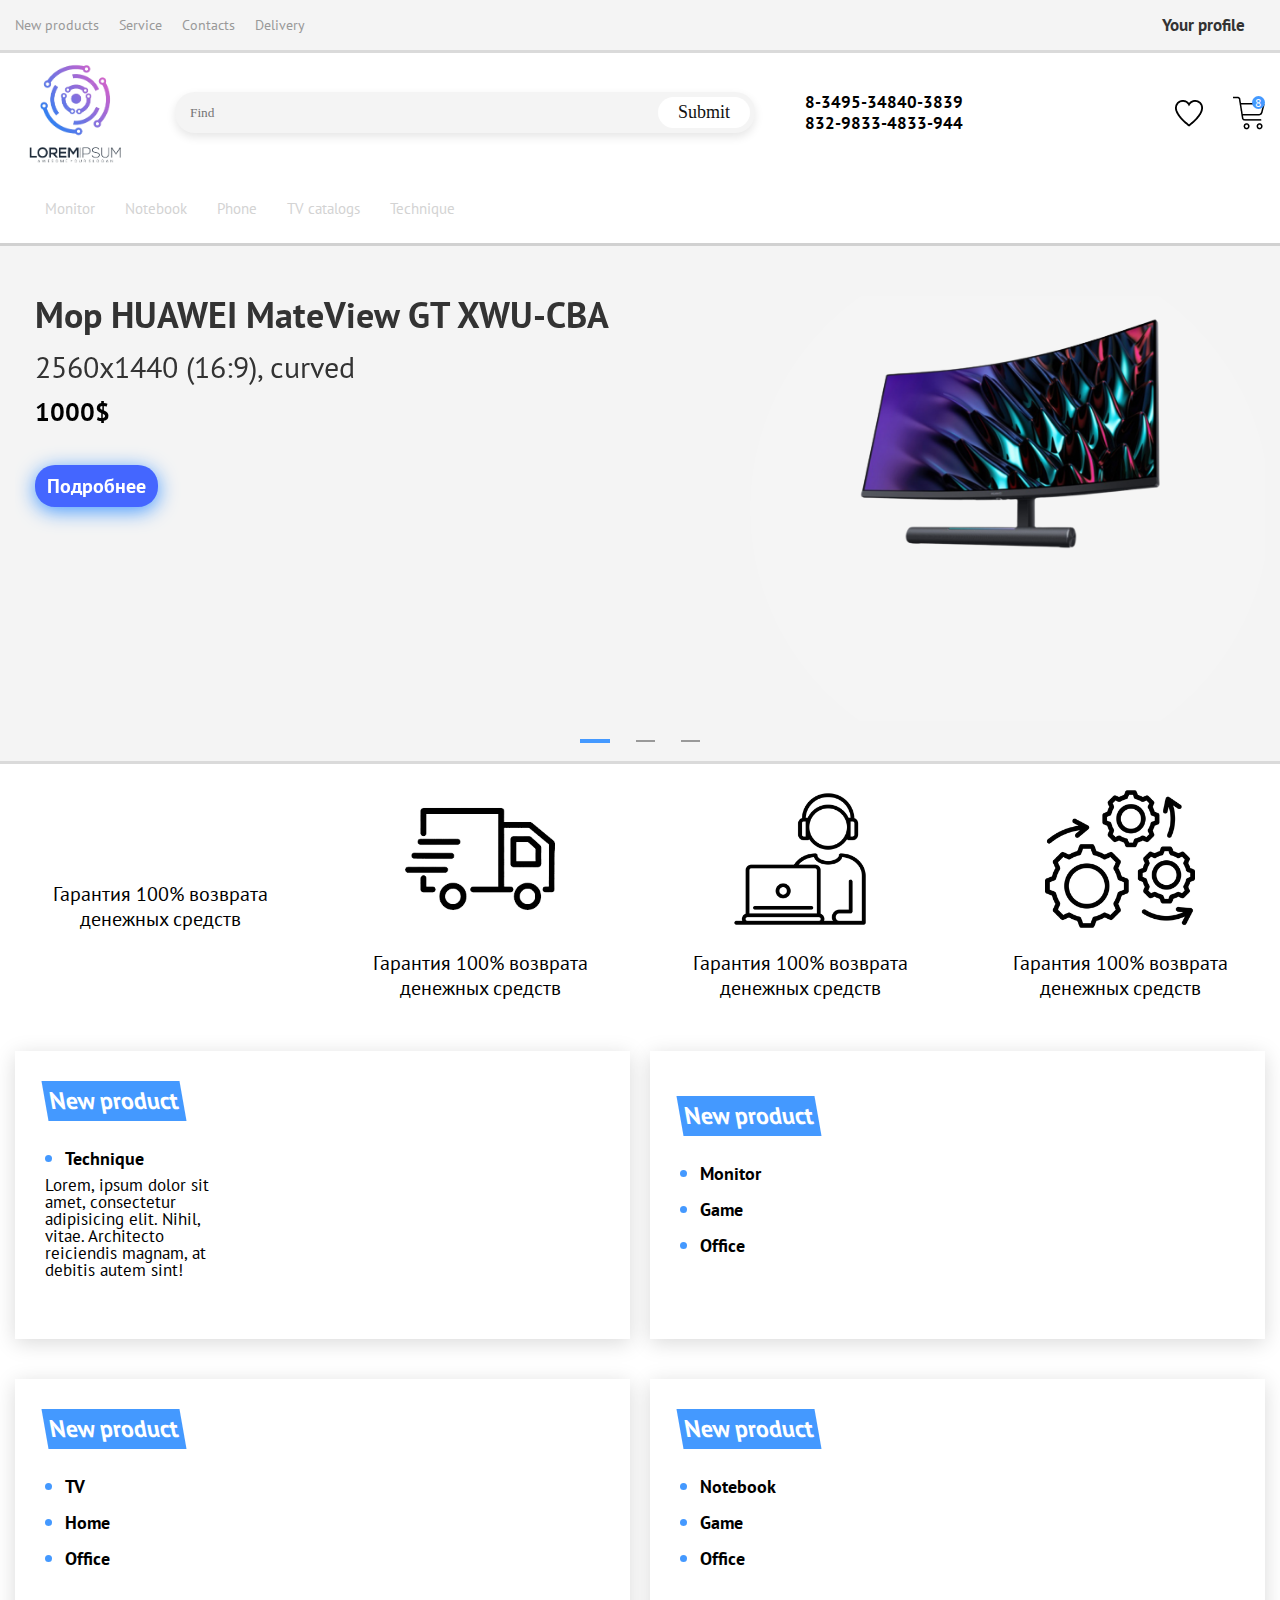
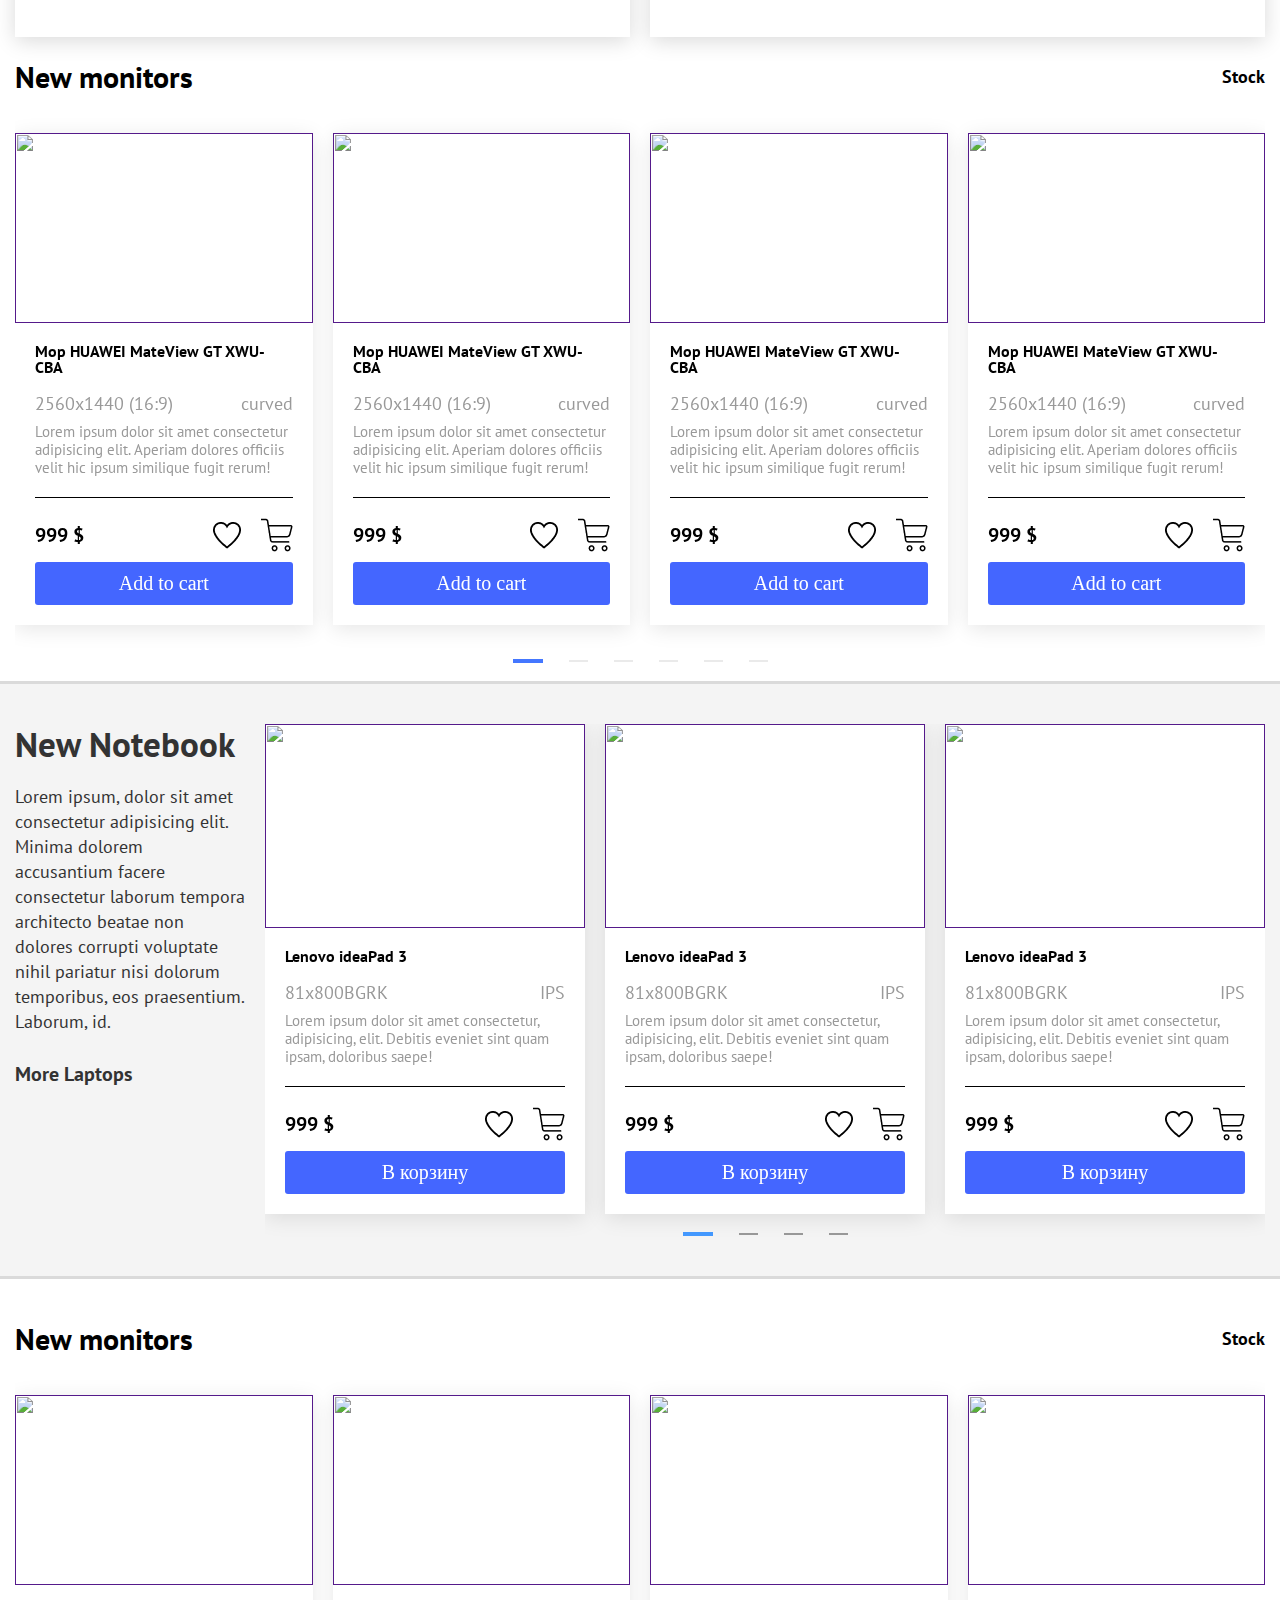
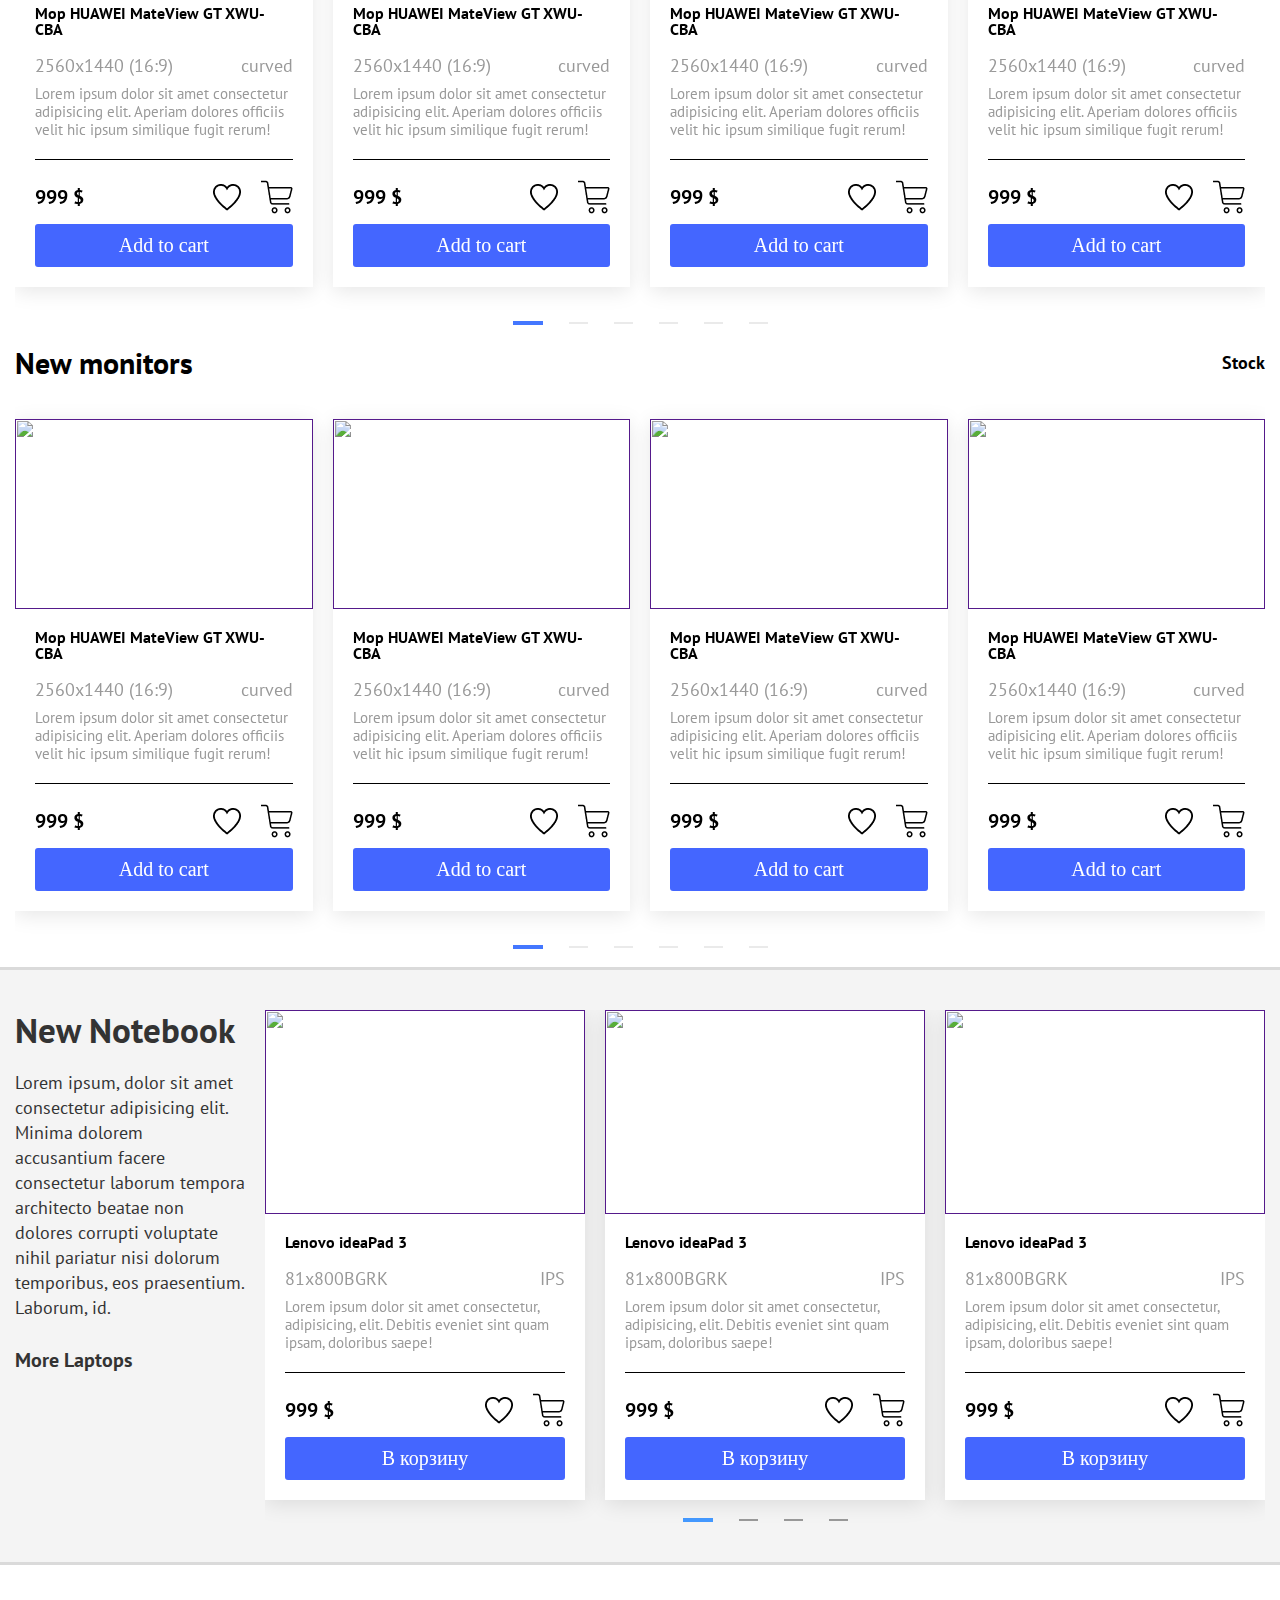
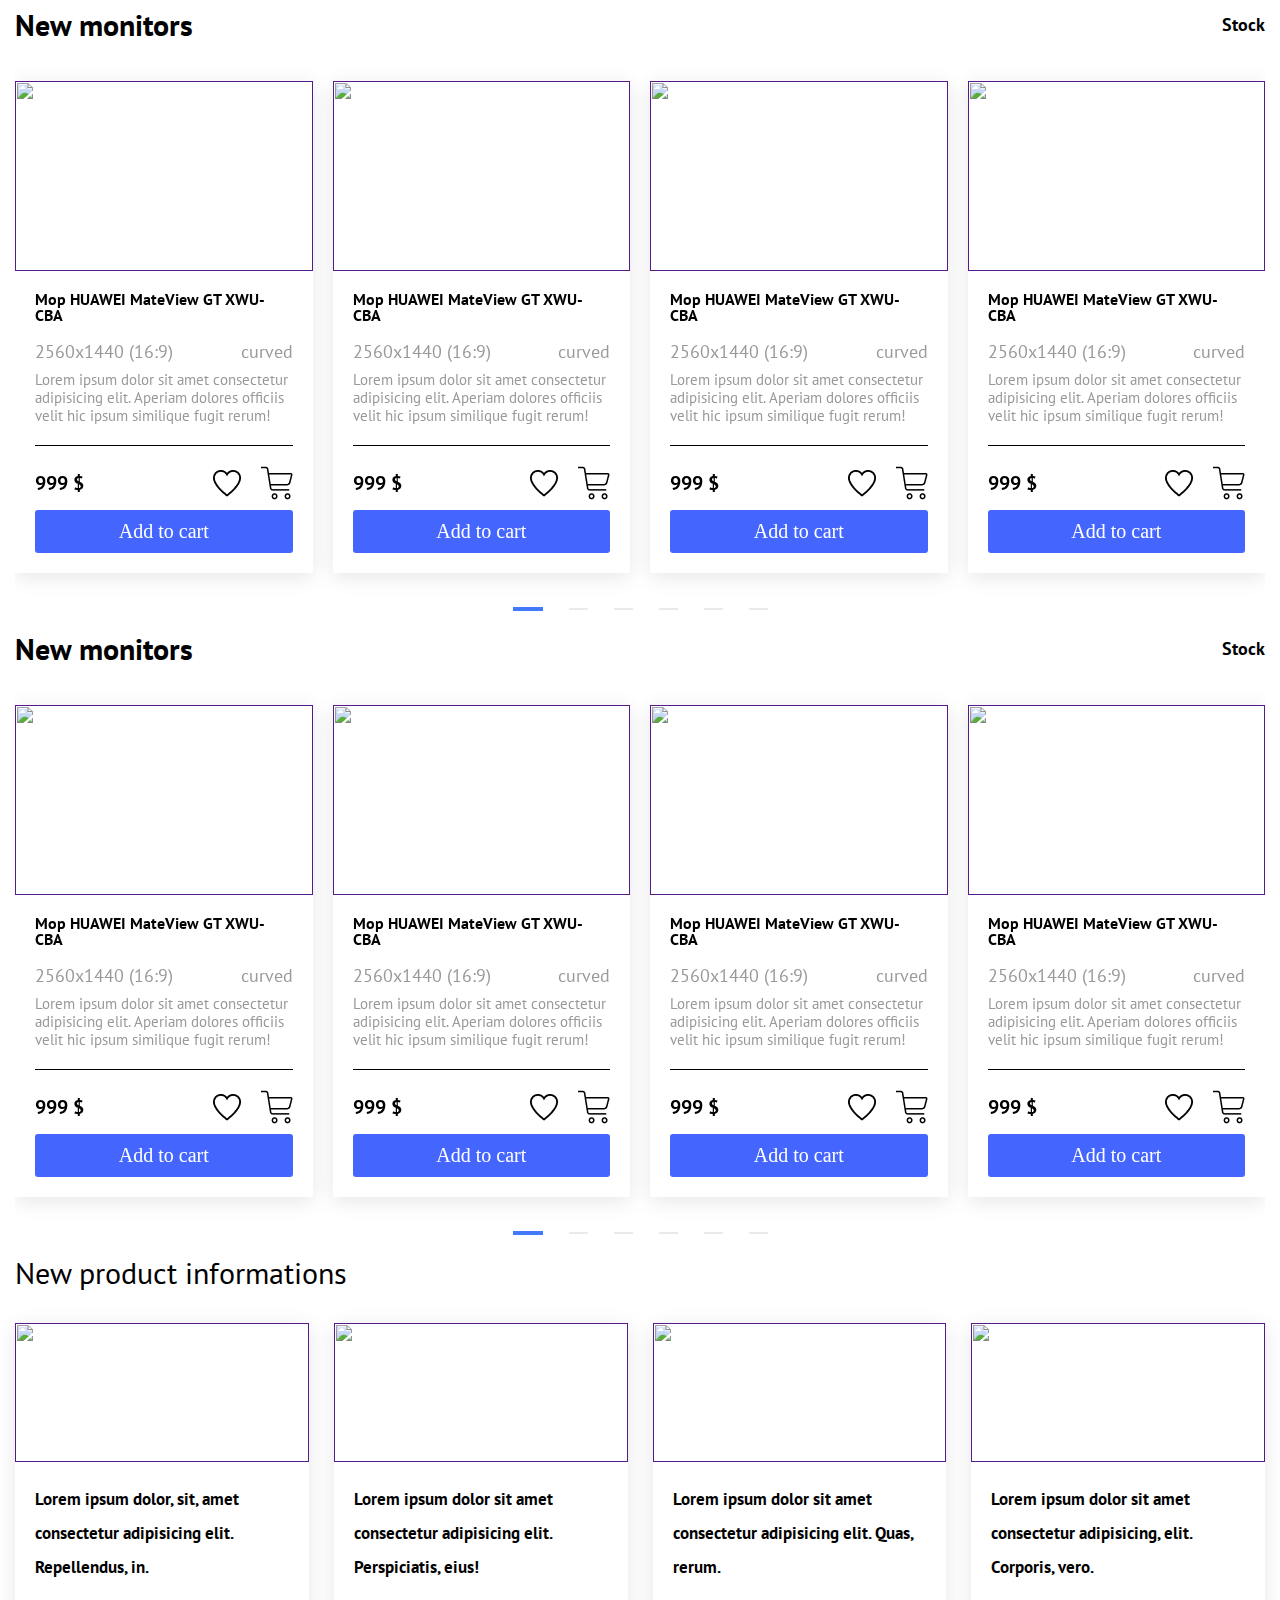
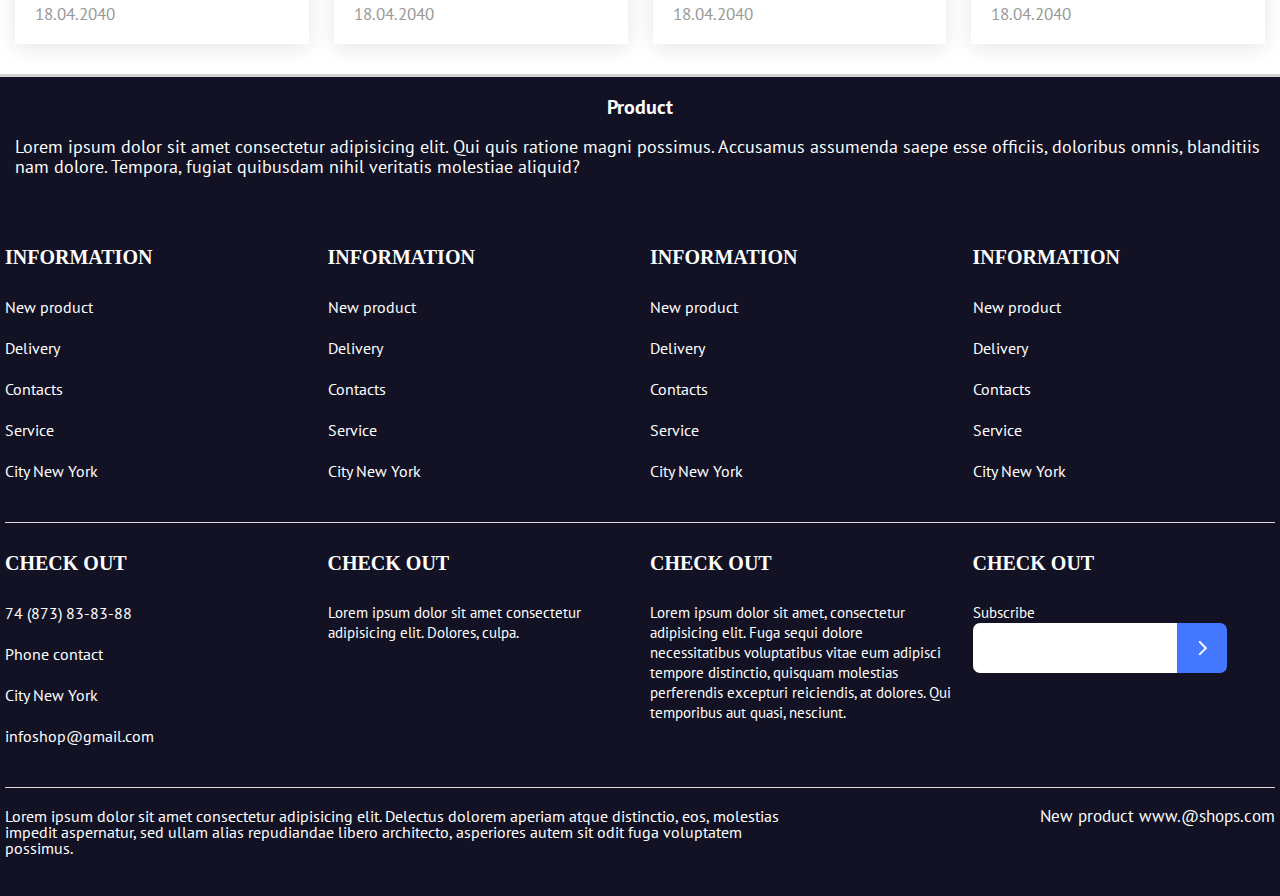
==== commit 95dae4a5: "Update index.html" ====
--- a/index.html
+++ b/index.html
@@ -918,7 +918,7 @@
                               <div class="slide-mainslider__media media-mainslider"> 
                         <div class="media-mainslider__body"> 
                               <div class="media-mainslider__image">  
-                                            <img src="https://dream-store.ru/sites/default/files/2021-08/53060218_8.png" alt=""> 
+                                            <img src="img/monitor-huawei-mateview-gt-34-sound-edition-zqe-caa-53060216-photo4-1024x768-removebg-preview__1_-removebg-preview.png" alt=""> 
                               </div>  
                                    
                                    
@@ -946,7 +946,7 @@
                               <div class="slide-mainslider__media media-mainslider"> 
                         <div class="media-mainslider__body"> 
                               <div class="media-mainslider__image">  
-                                            <img src="https://dream-store.ru/sites/default/files/2021-08/53060218_8.png" alt="">
+                                            <img src="img/monitor-huawei-mateview-gt-34-sound-edition-zqe-caa-53060216-photo4-1024x768-removebg-preview__1_-removebg-preview.png" alt="">
                               </div>  
                                    
                                    
@@ -974,7 +974,7 @@
                               <div class="slide-mainslider__media media-mainslider"> 
                         <div class="media-mainslider__body"> 
                               <div class="media-mainslider__image">  
-                                            <img src="https://dream-store.ru/sites/default/files/2021-08/53060218_8.png" alt="">
+                                            <img src="img/monitor-huawei-mateview-gt-34-sound-edition-zqe-caa-53060216-photo4-1024x768-removebg-preview__1_-removebg-preview.png" alt="">
                               </div>  
                                    
                                    
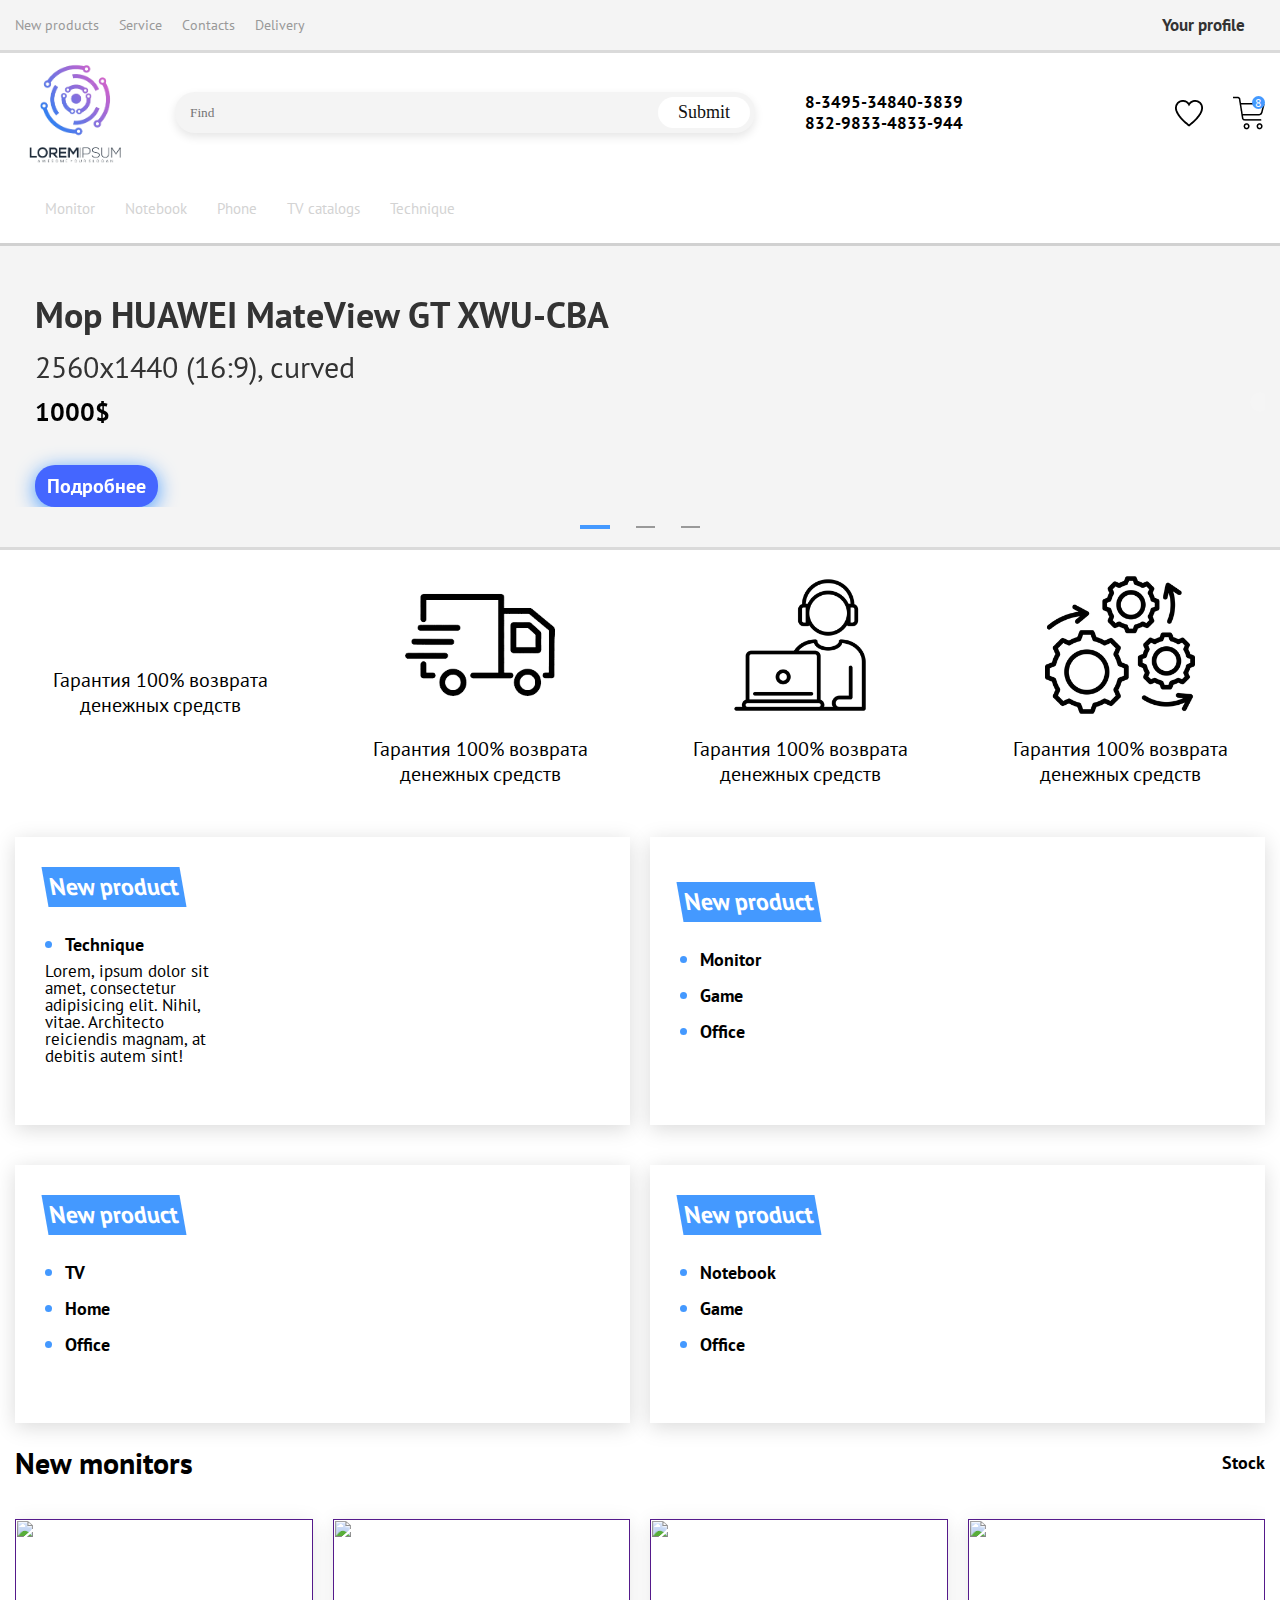
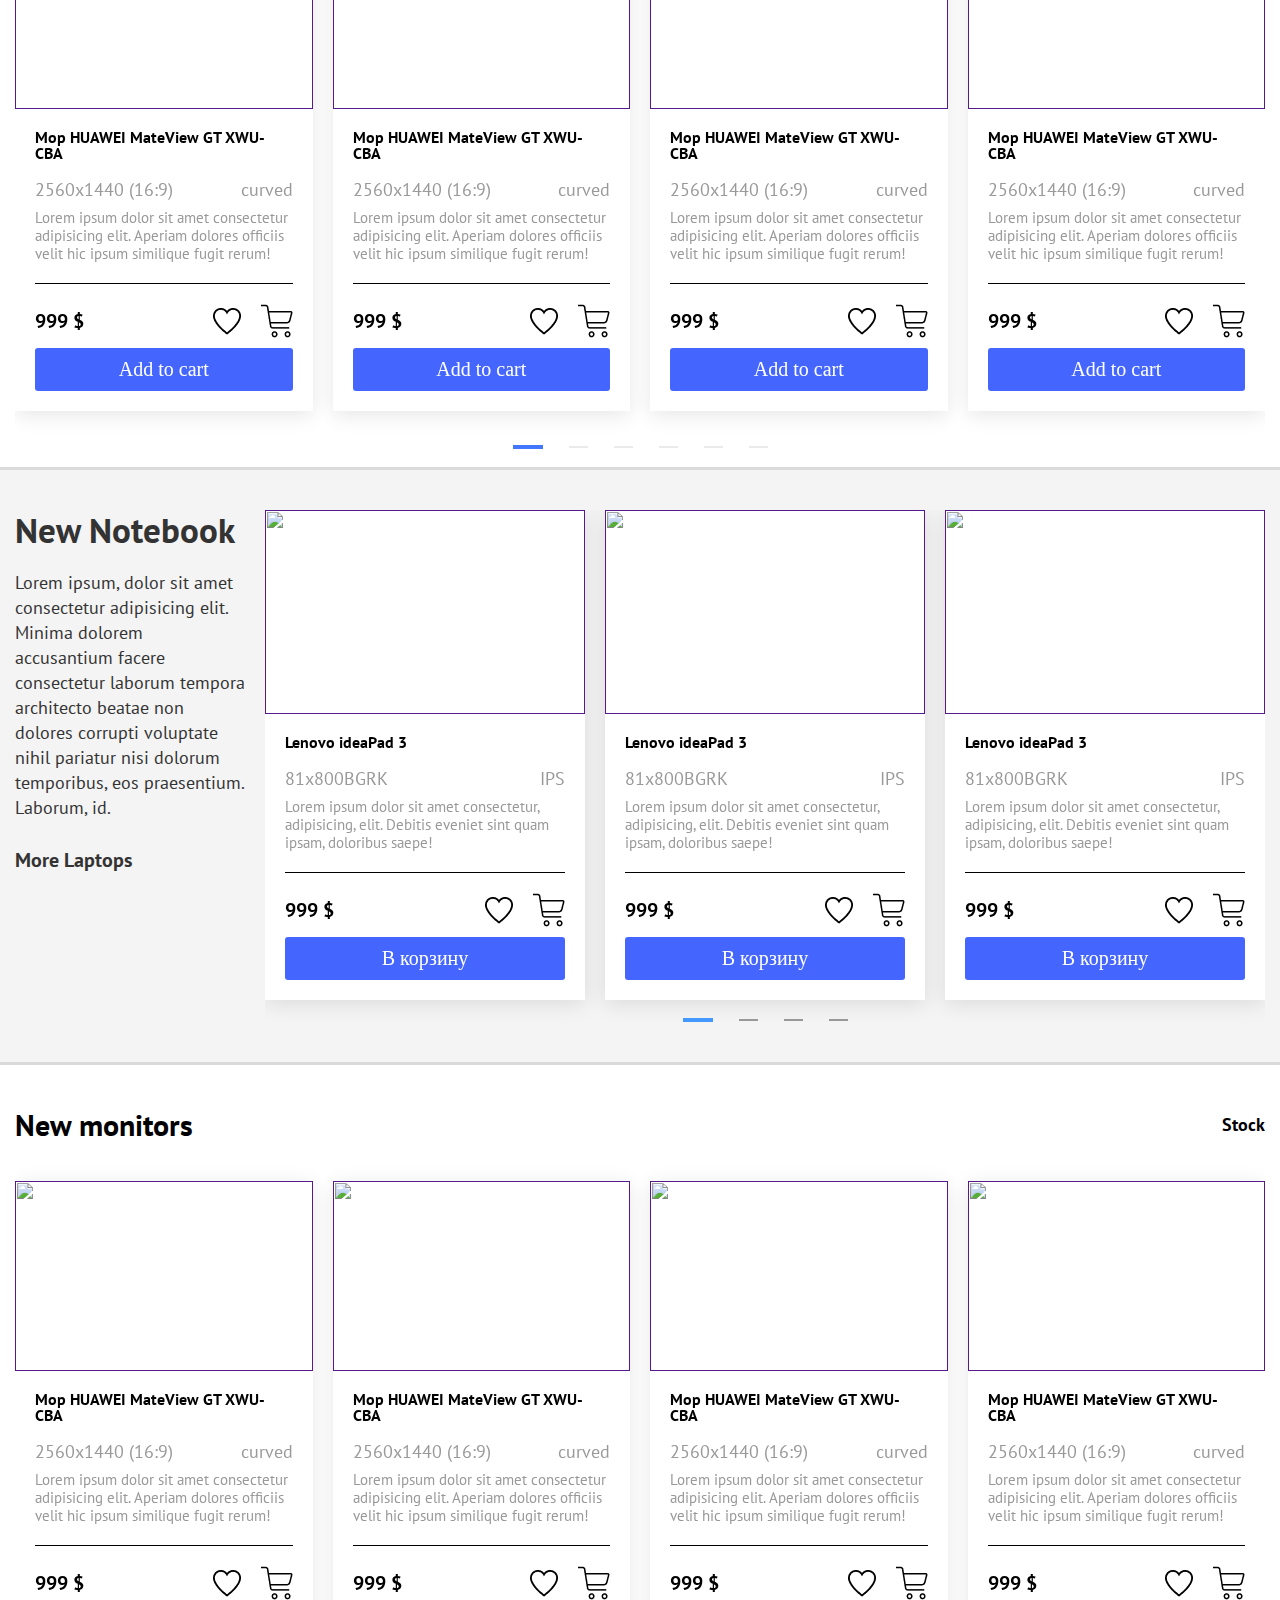
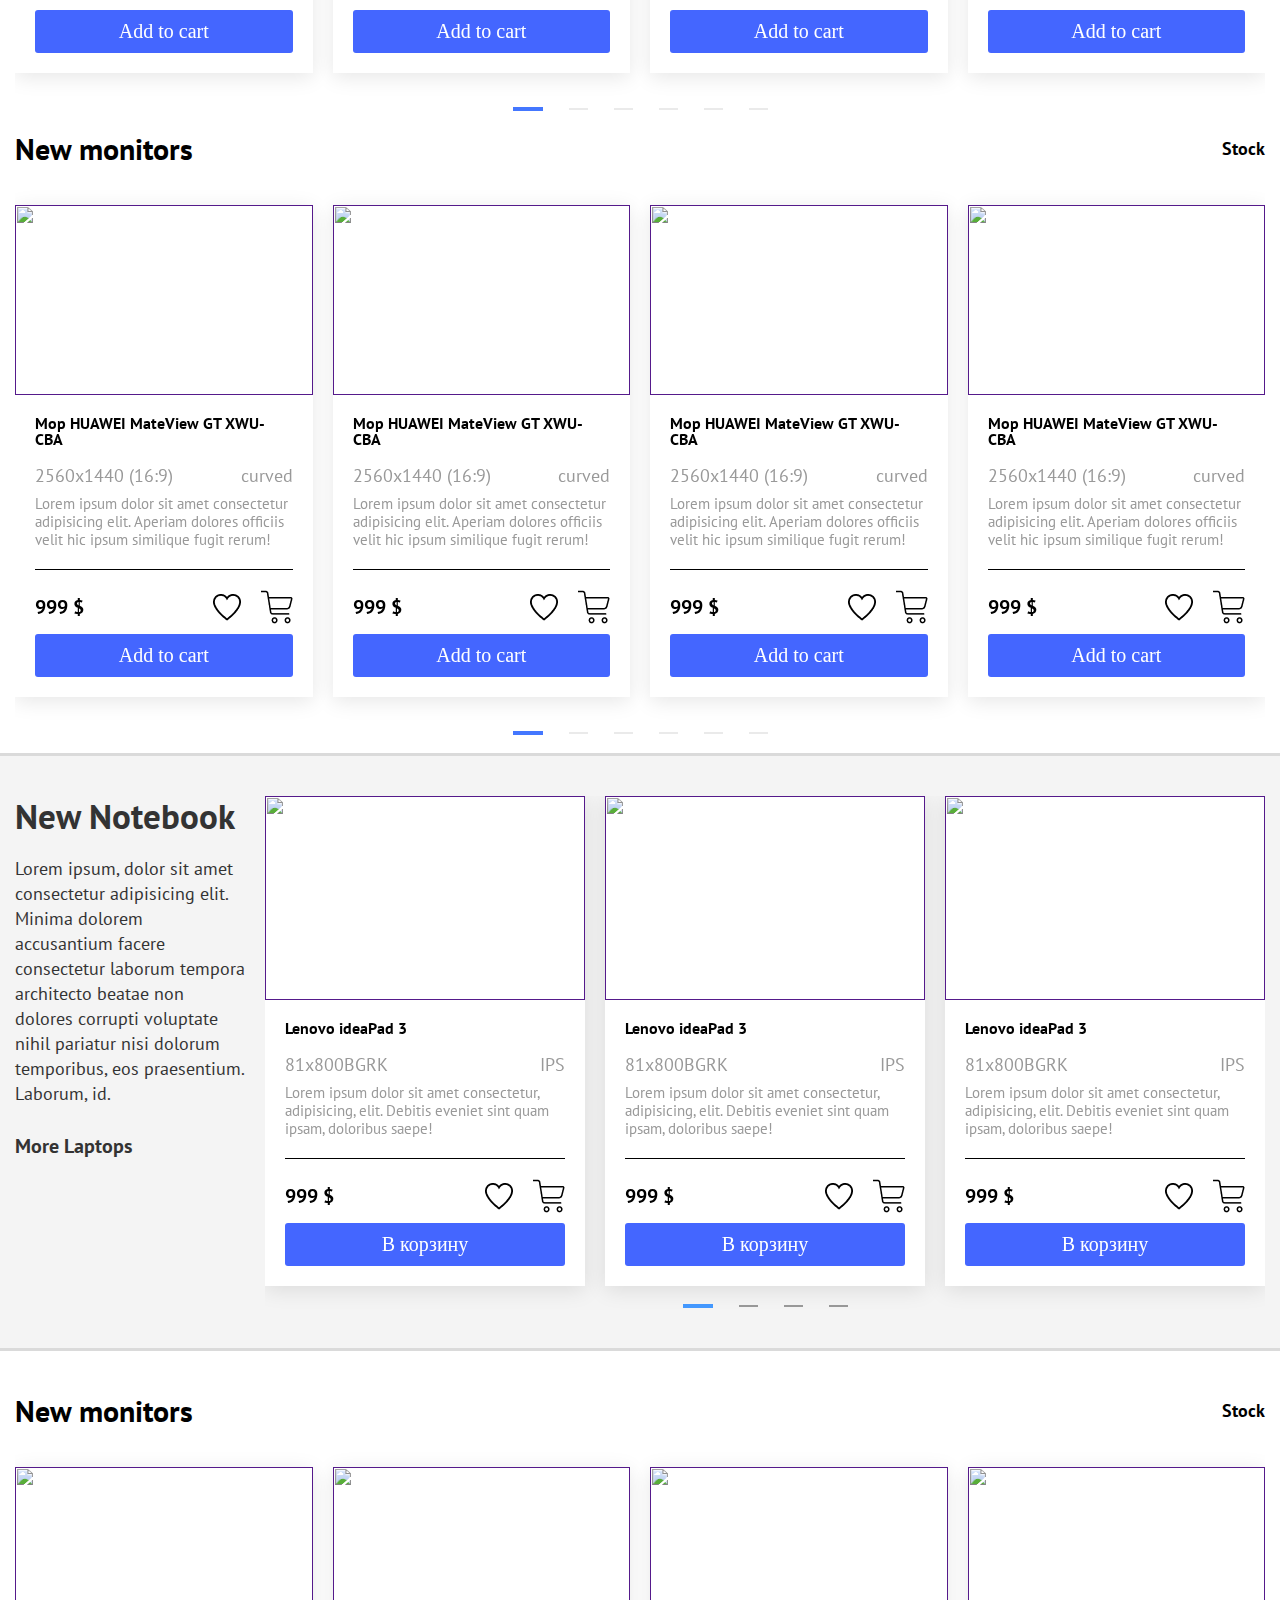
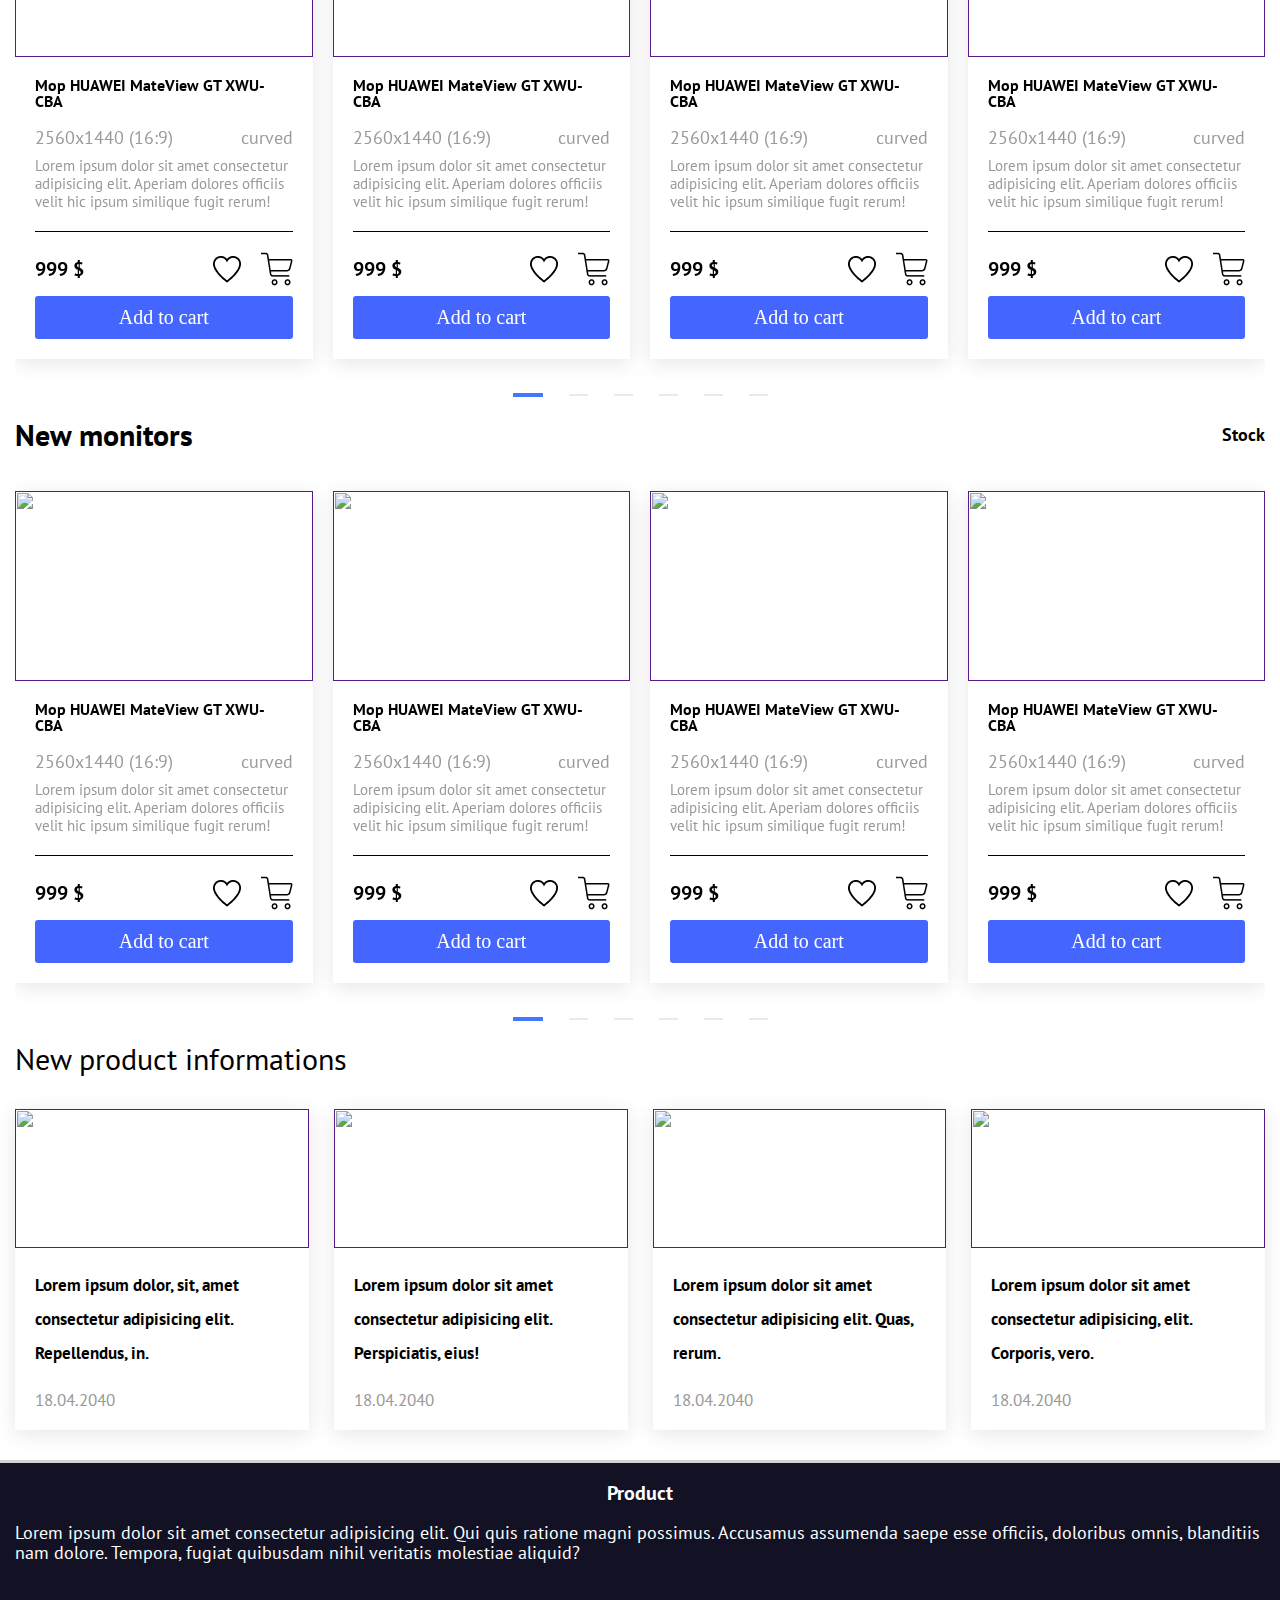
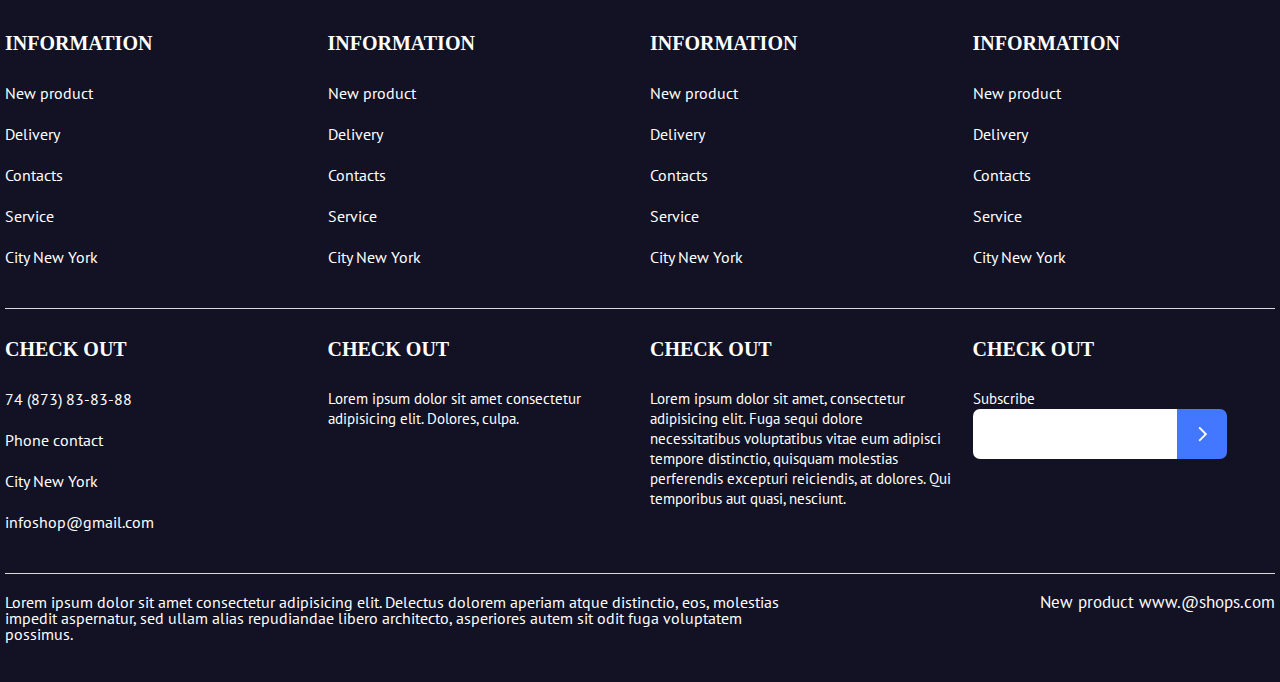
==== commit f598799b: "Update index.html" ====
--- a/index.html
+++ b/index.html
@@ -918,7 +918,7 @@
                               <div class="slide-mainslider__media media-mainslider"> 
                         <div class="media-mainslider__body"> 
                               <div class="media-mainslider__image">  
-                                            <img src="img/monitor-huawei-mateview-gt-34-sound-edition-zqe-caa-53060216-photo4-1024x768-removebg-preview__1_-removebg-preview.png" alt=""> 
+                                            <img src="img/feb1683d-66be-4462-a1fc-7242a05ad38d" alt=""> 
                               </div>  
                                    
                                    
@@ -946,7 +946,7 @@
                               <div class="slide-mainslider__media media-mainslider"> 
                         <div class="media-mainslider__body"> 
                               <div class="media-mainslider__image">  
-                                            <img src="img/monitor-huawei-mateview-gt-34-sound-edition-zqe-caa-53060216-photo4-1024x768-removebg-preview__1_-removebg-preview.png" alt="">
+                                            <img src="img/feb1683d-66be-4462-a1fc-7242a05ad38d" alt="">
                               </div>  
                                    
                                    
@@ -974,7 +974,7 @@
                               <div class="slide-mainslider__media media-mainslider"> 
                         <div class="media-mainslider__body"> 
                               <div class="media-mainslider__image">  
-                                            <img src="img/monitor-huawei-mateview-gt-34-sound-edition-zqe-caa-53060216-photo4-1024x768-removebg-preview__1_-removebg-preview.png" alt="">
+                                            <img src="img/feb1683d-66be-4462-a1fc-7242a05ad38d" alt="">
                               </div>  
                                    
                                    
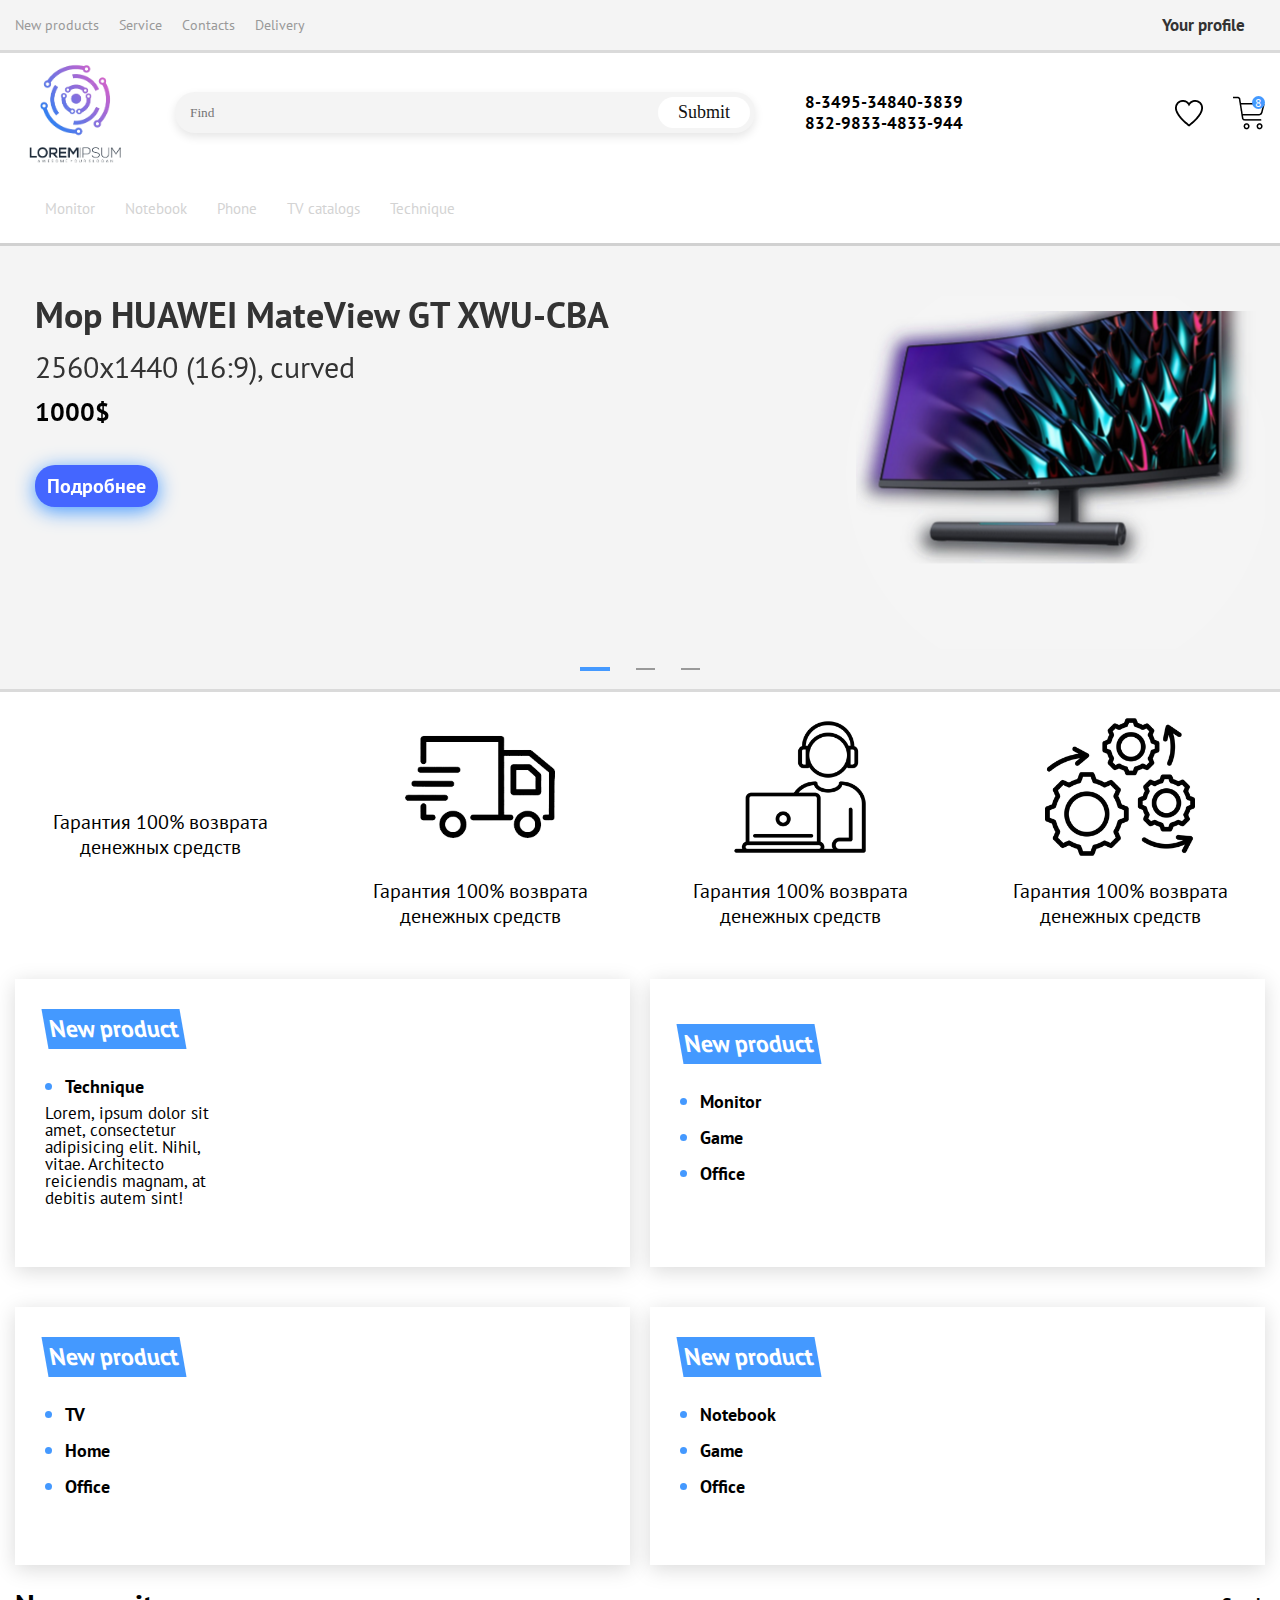
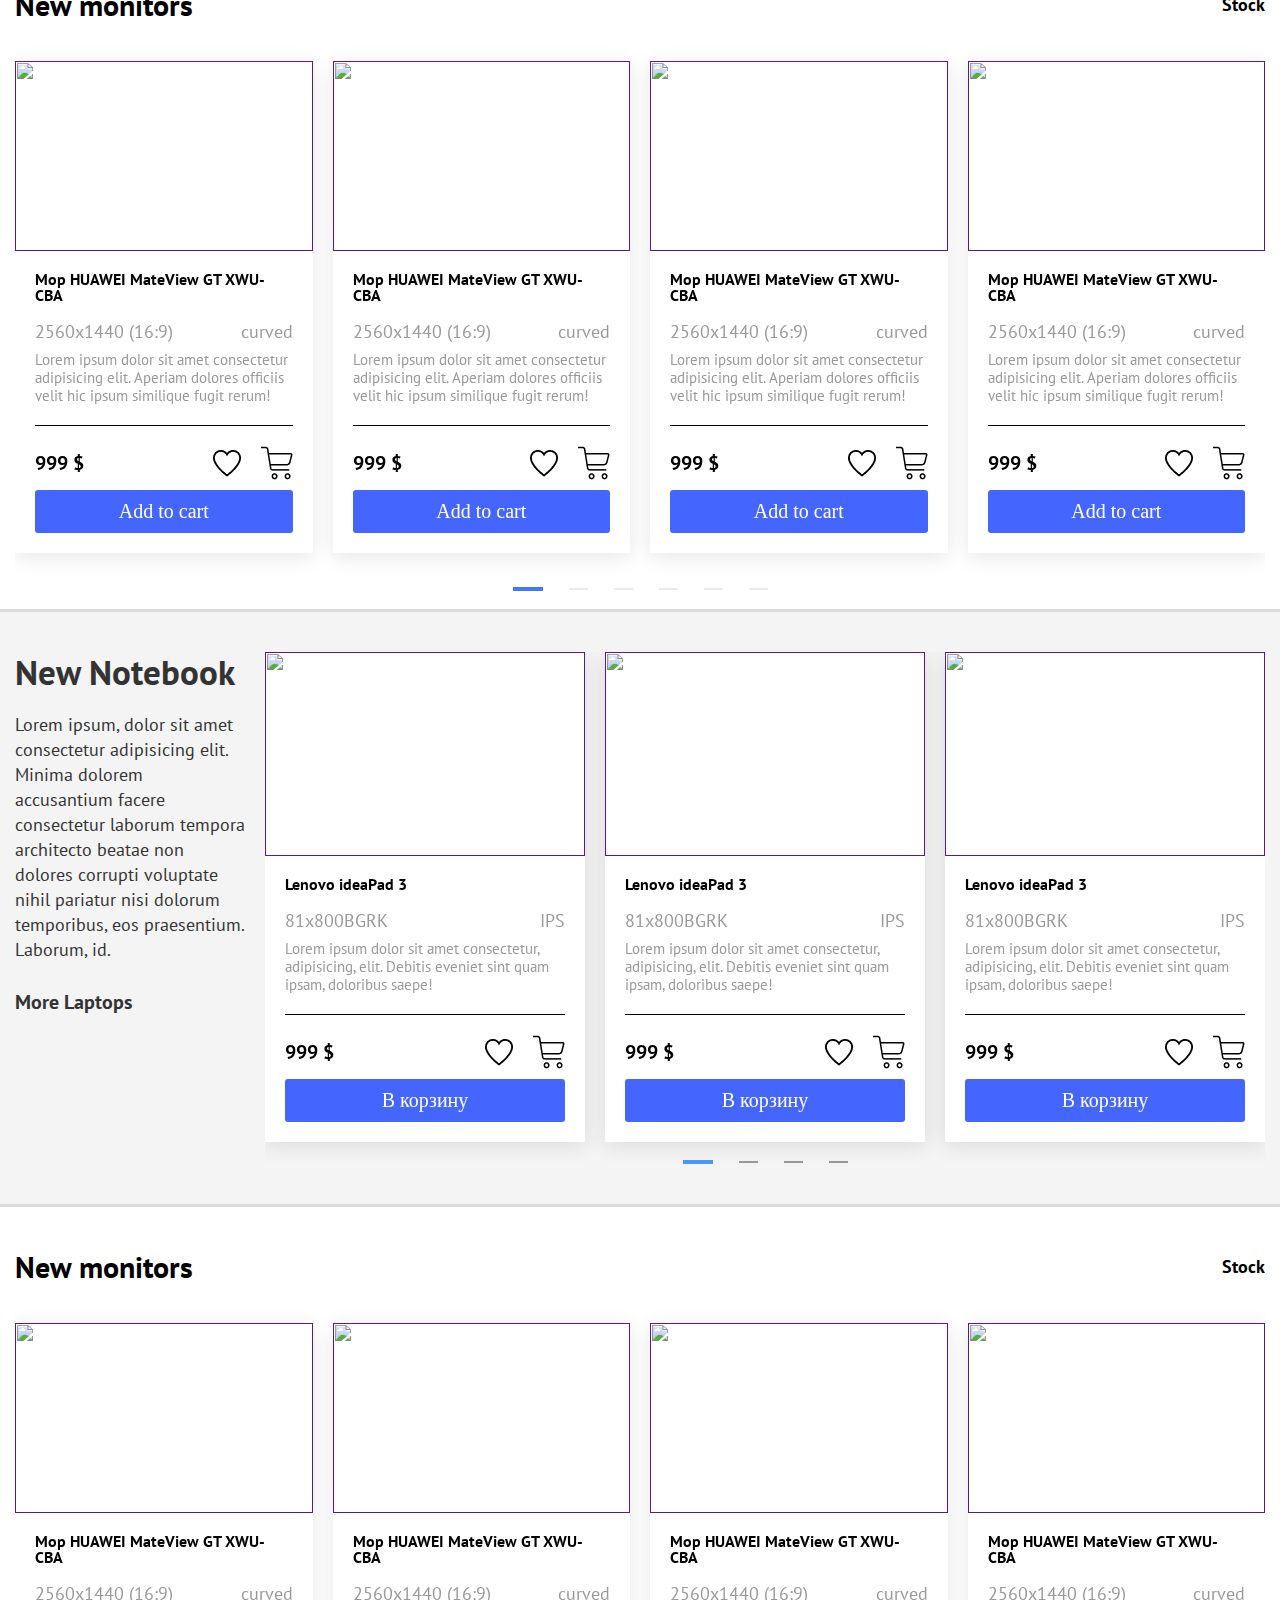
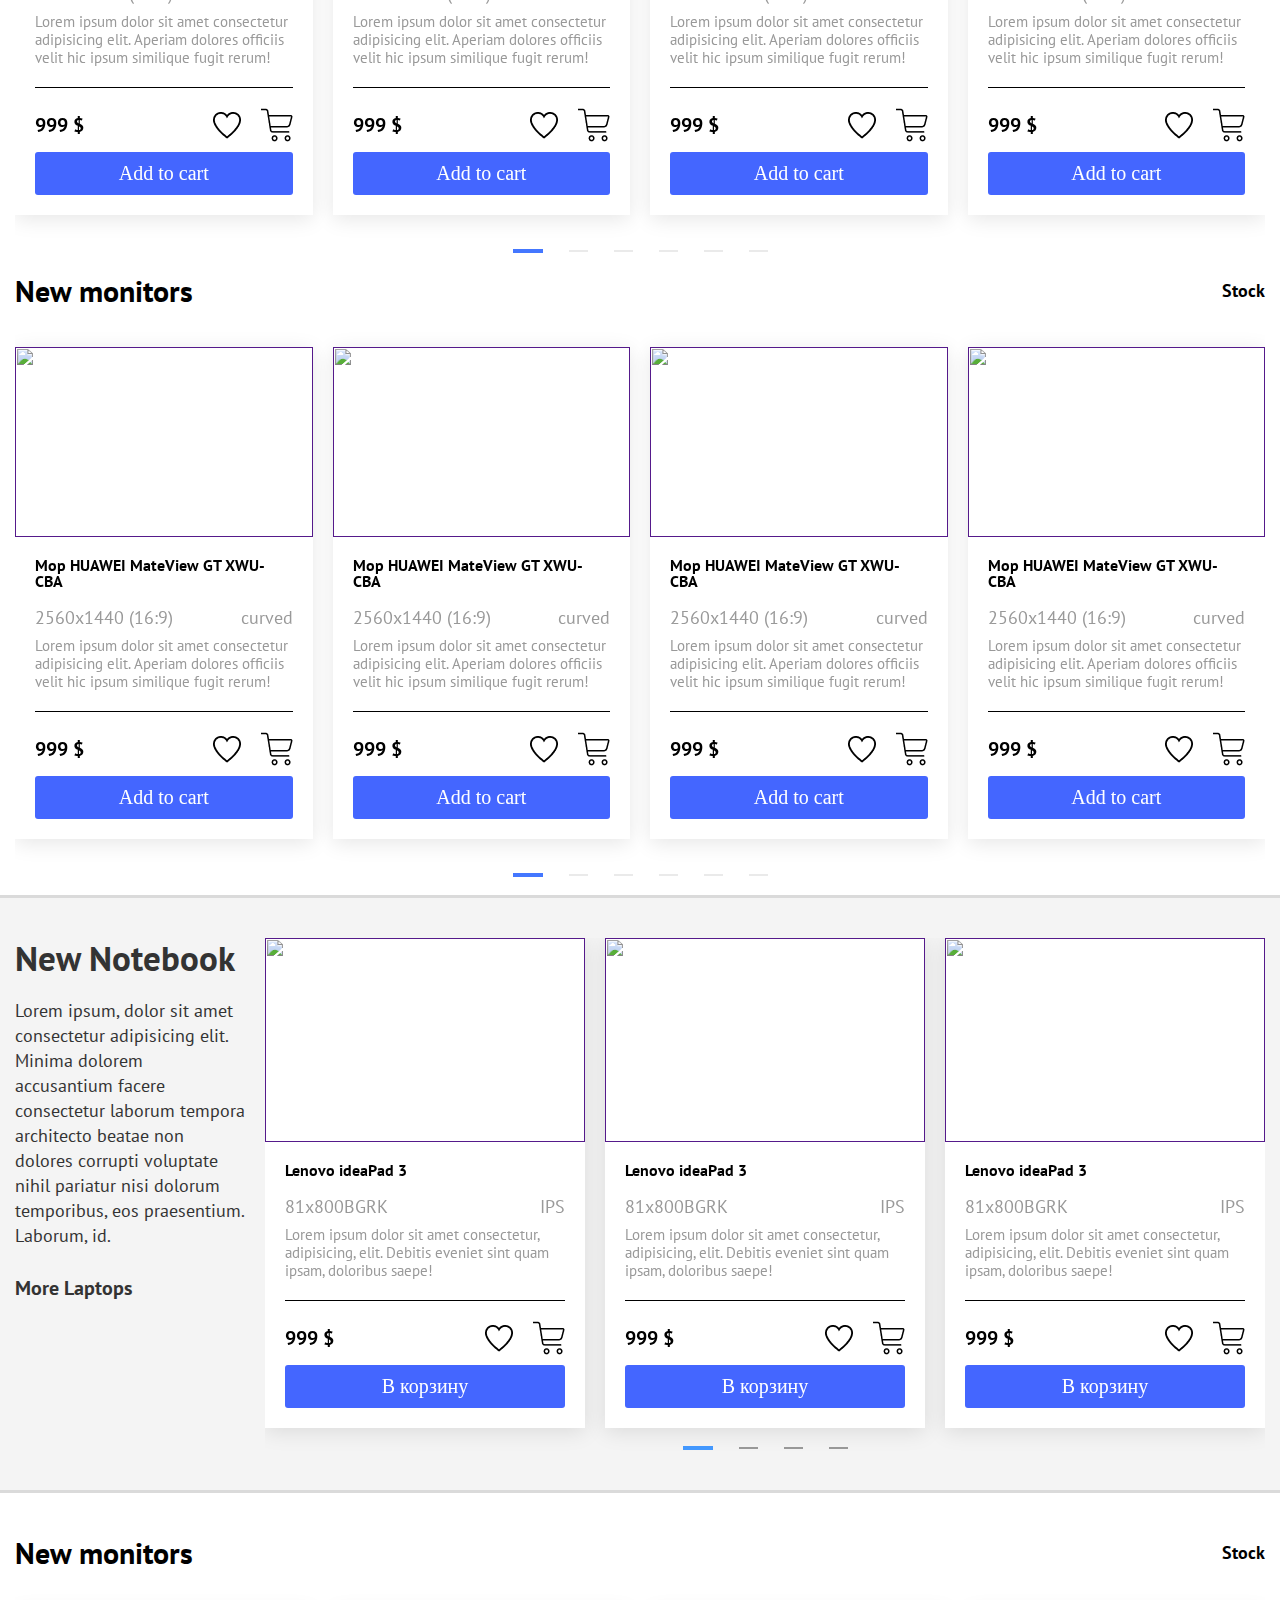
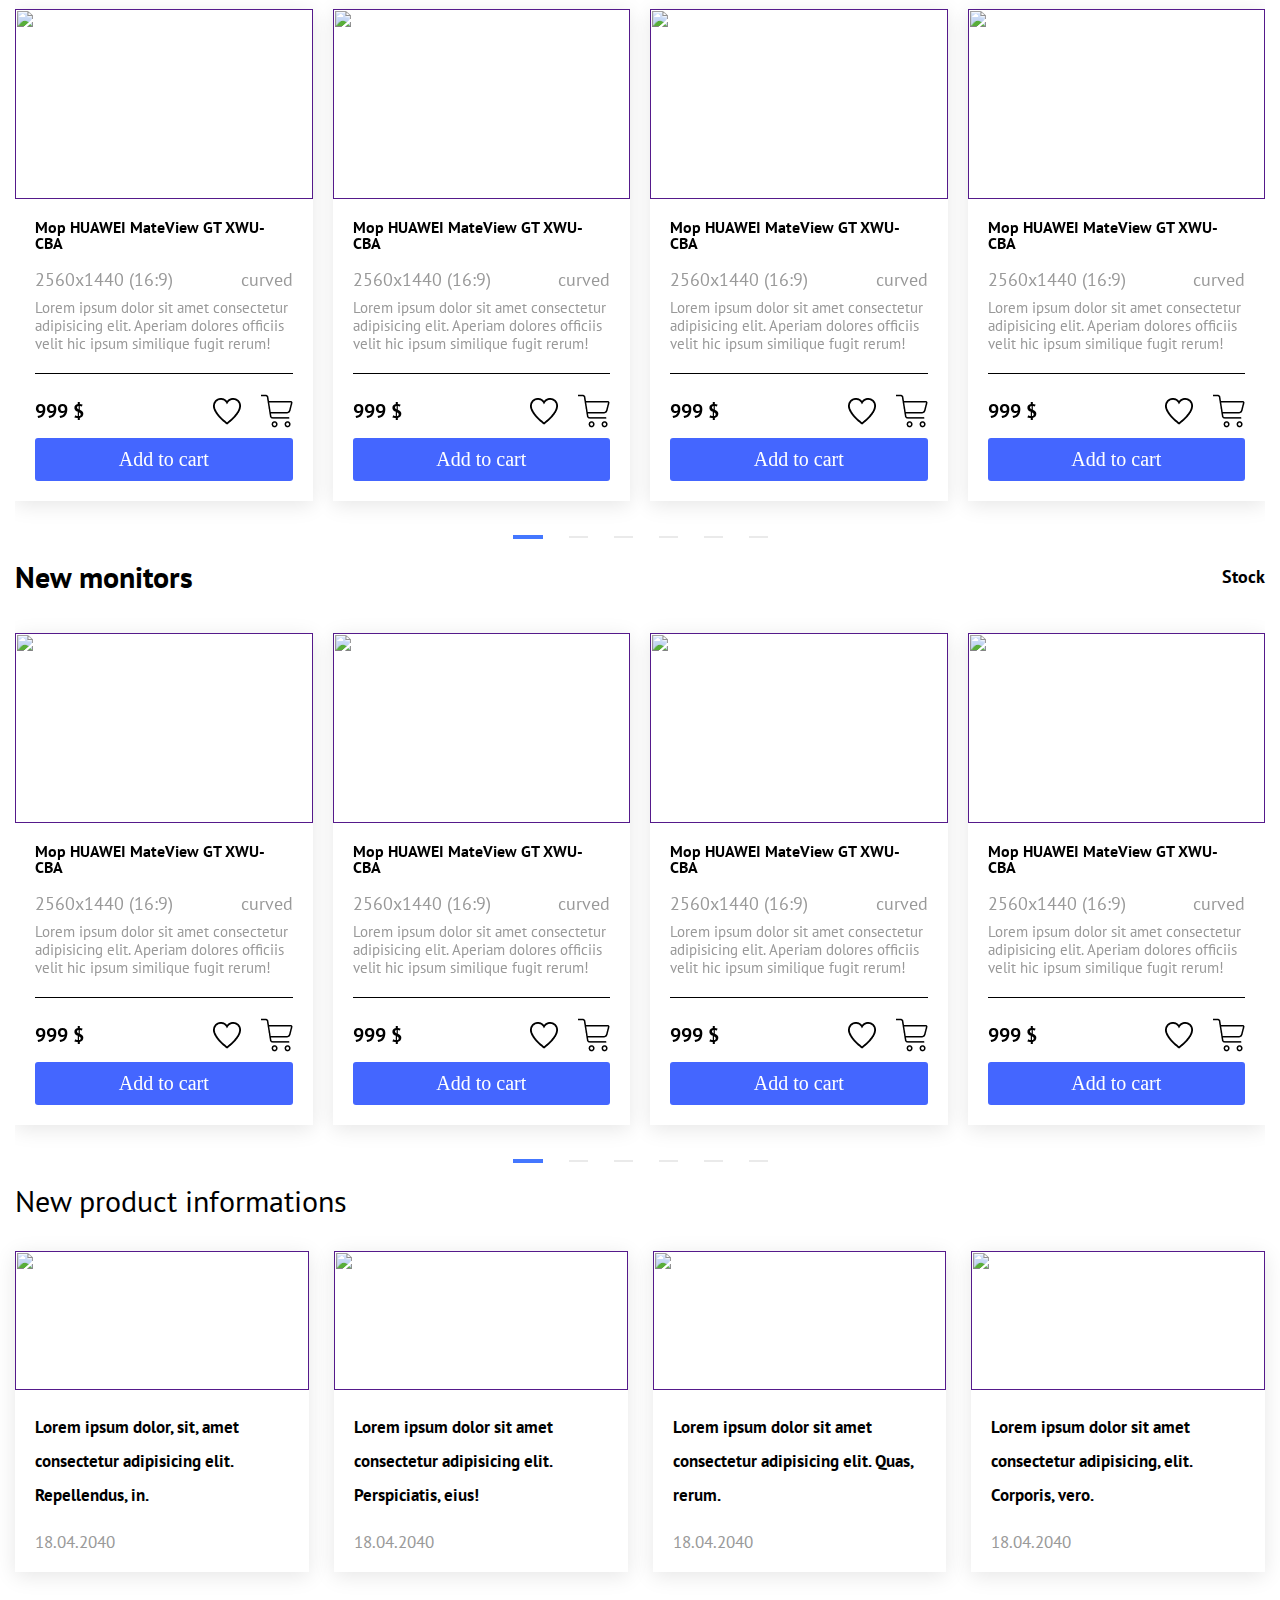
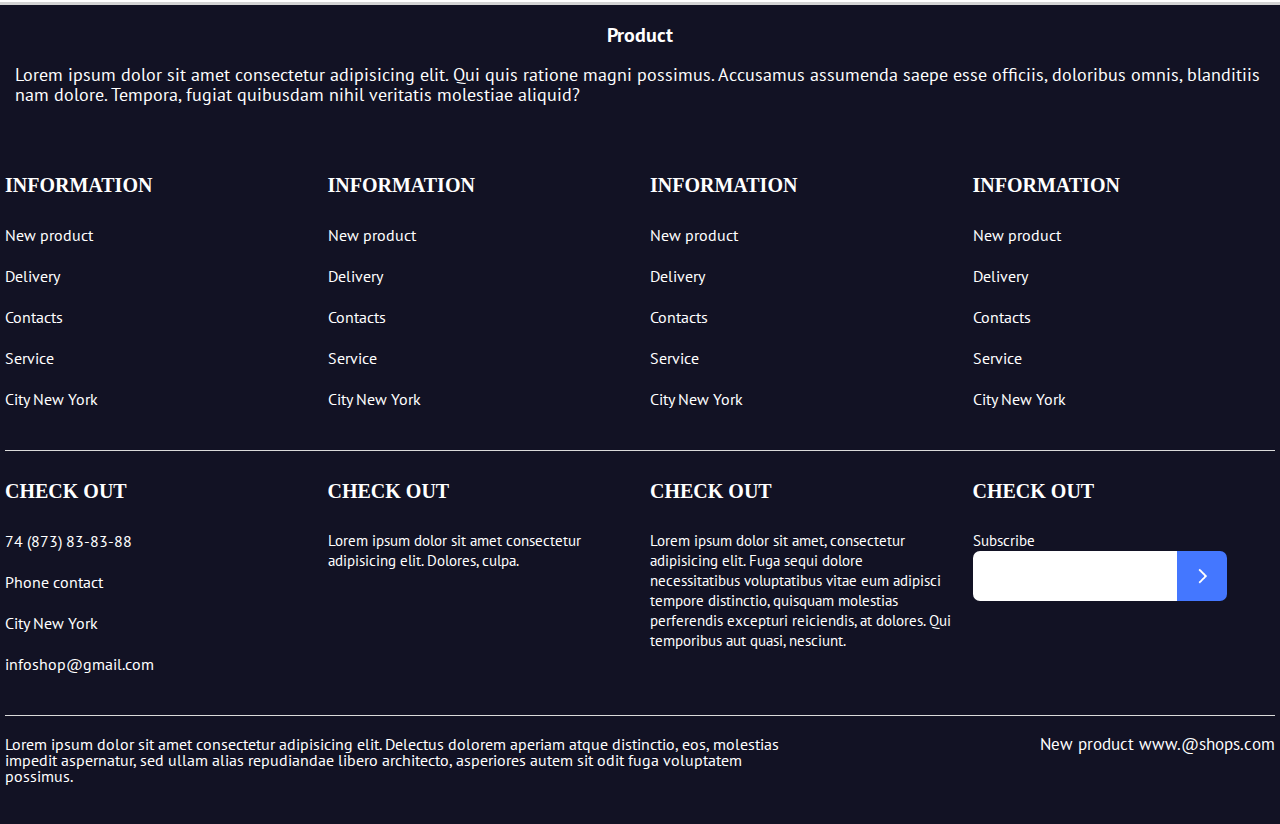
==== commit 92588a0d: "Update index.html" ====
--- a/index.html
+++ b/index.html
@@ -918,7 +918,7 @@
                               <div class="slide-mainslider__media media-mainslider"> 
                         <div class="media-mainslider__body"> 
                               <div class="media-mainslider__image">  
-                                            <img src="img/feb1683d-66be-4462-a1fc-7242a05ad38d" alt=""> 
+                                            <img src="img/feb1683d-66be-4462-a1fc-7242a05ad38d.png" alt=""> 
                               </div>  
                                    
                                    
@@ -946,7 +946,7 @@
                               <div class="slide-mainslider__media media-mainslider"> 
                         <div class="media-mainslider__body"> 
                               <div class="media-mainslider__image">  
-                                            <img src="img/feb1683d-66be-4462-a1fc-7242a05ad38d" alt="">
+                                            <img src="img/feb1683d-66be-4462-a1fc-7242a05ad38d.png" alt="">
                               </div>  
                                    
                                    
@@ -974,7 +974,7 @@
                               <div class="slide-mainslider__media media-mainslider"> 
                         <div class="media-mainslider__body"> 
                               <div class="media-mainslider__image">  
-                                            <img src="img/feb1683d-66be-4462-a1fc-7242a05ad38d" alt="">
+                                            <img src="img/feb1683d-66be-4462-a1fc-7242a05ad38d.png" alt="">
                               </div>  
                                    
                                    
